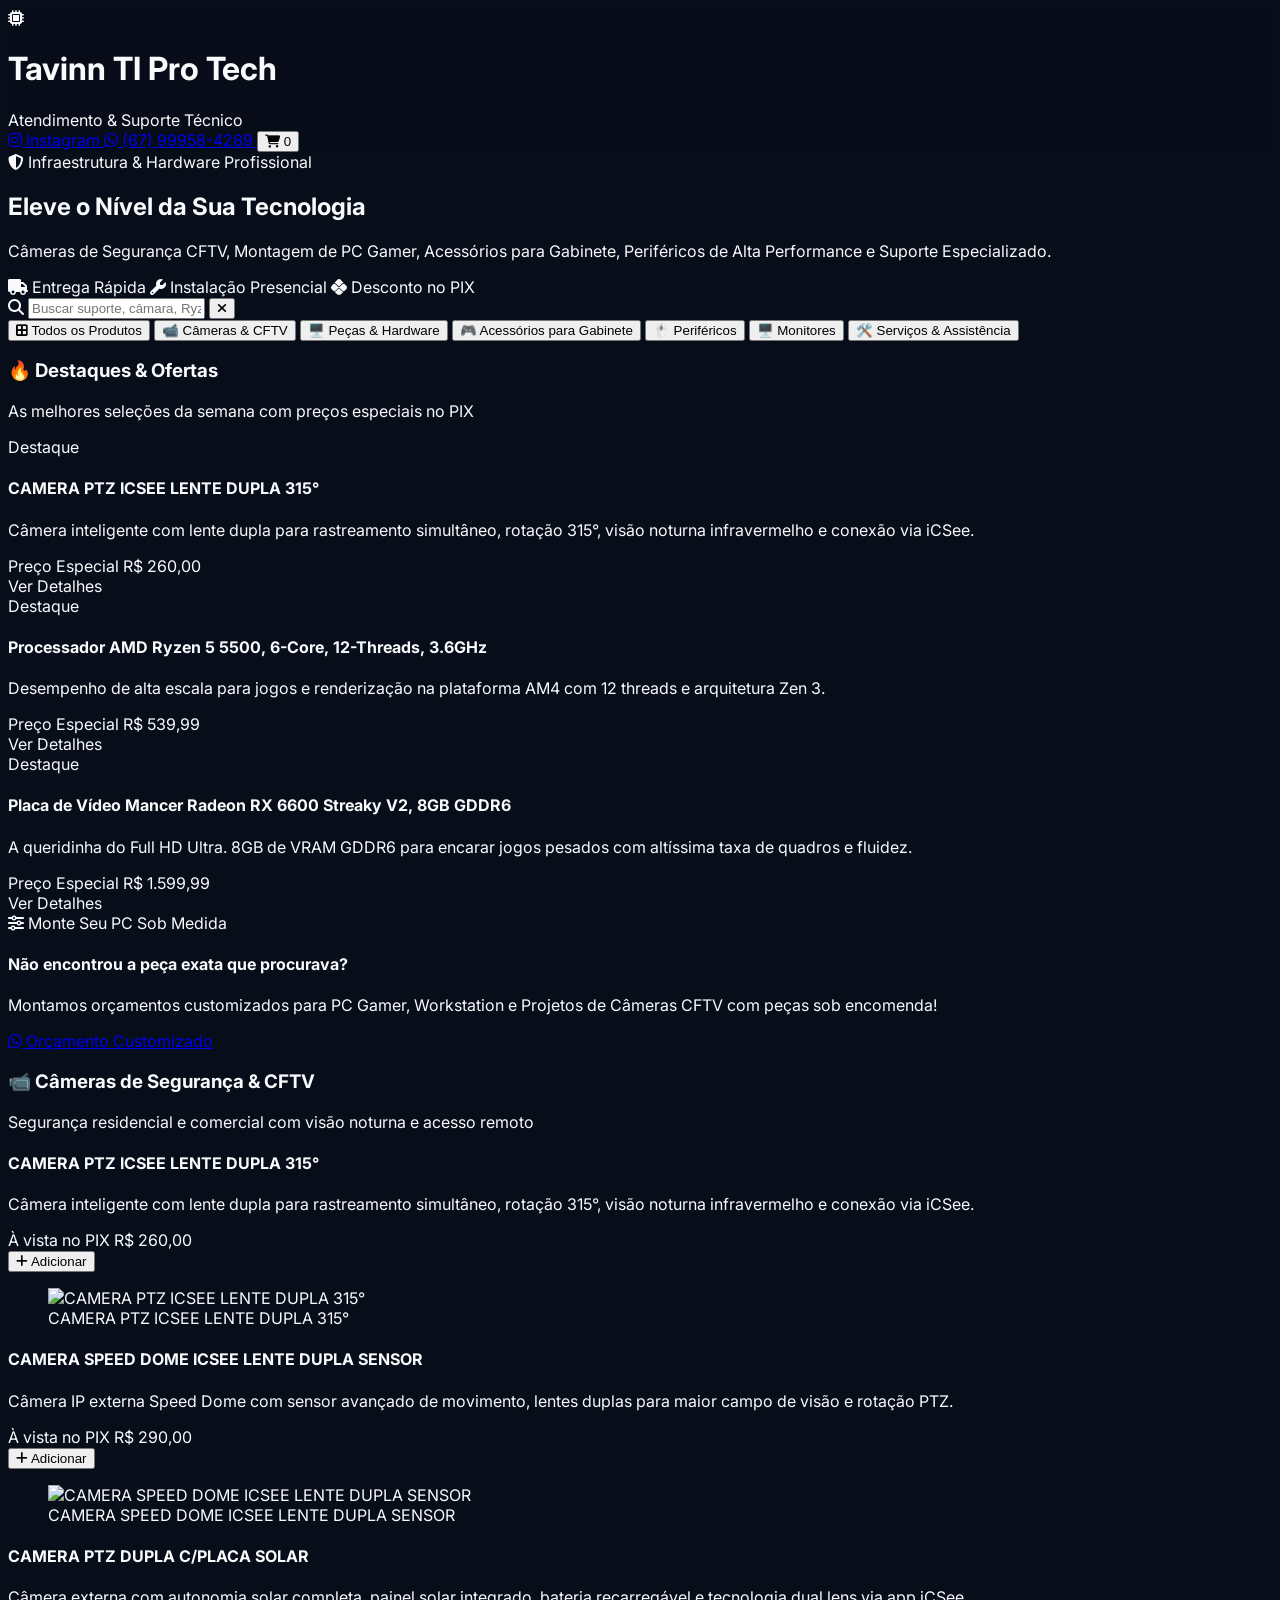
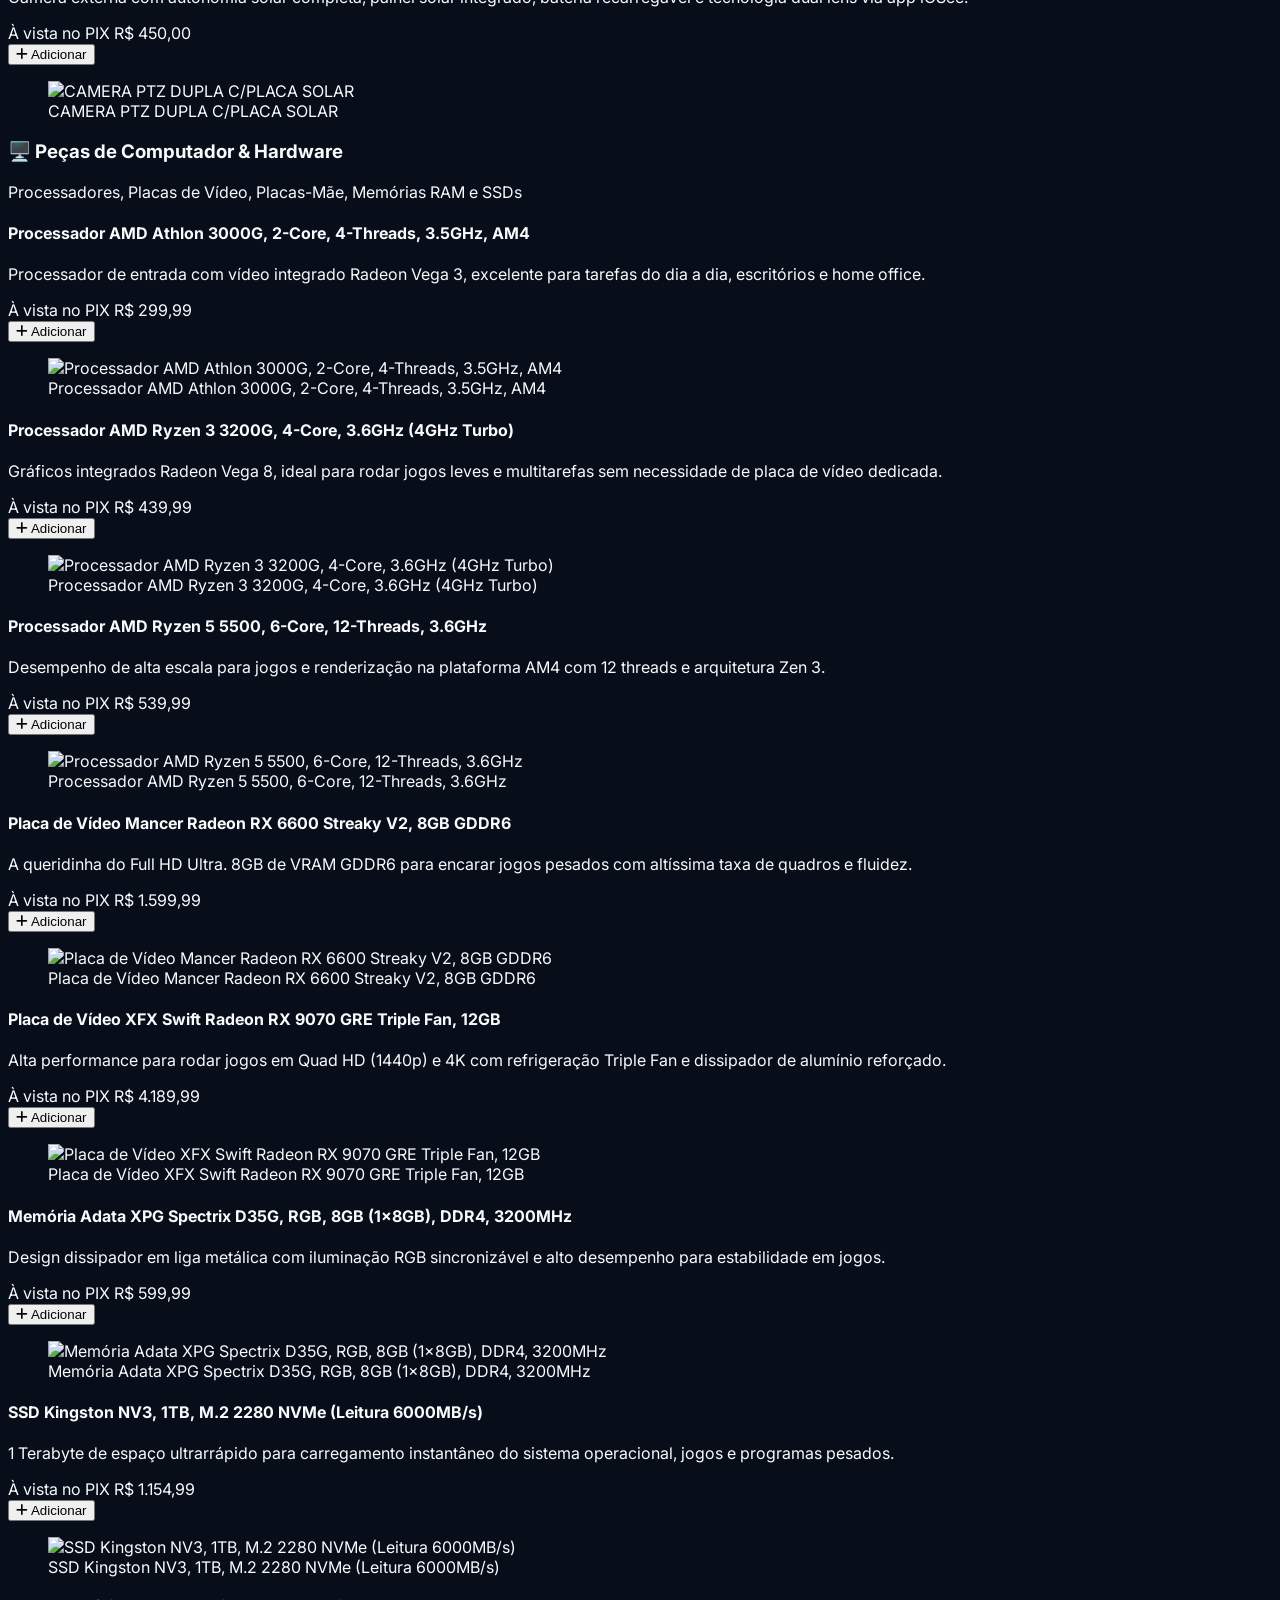
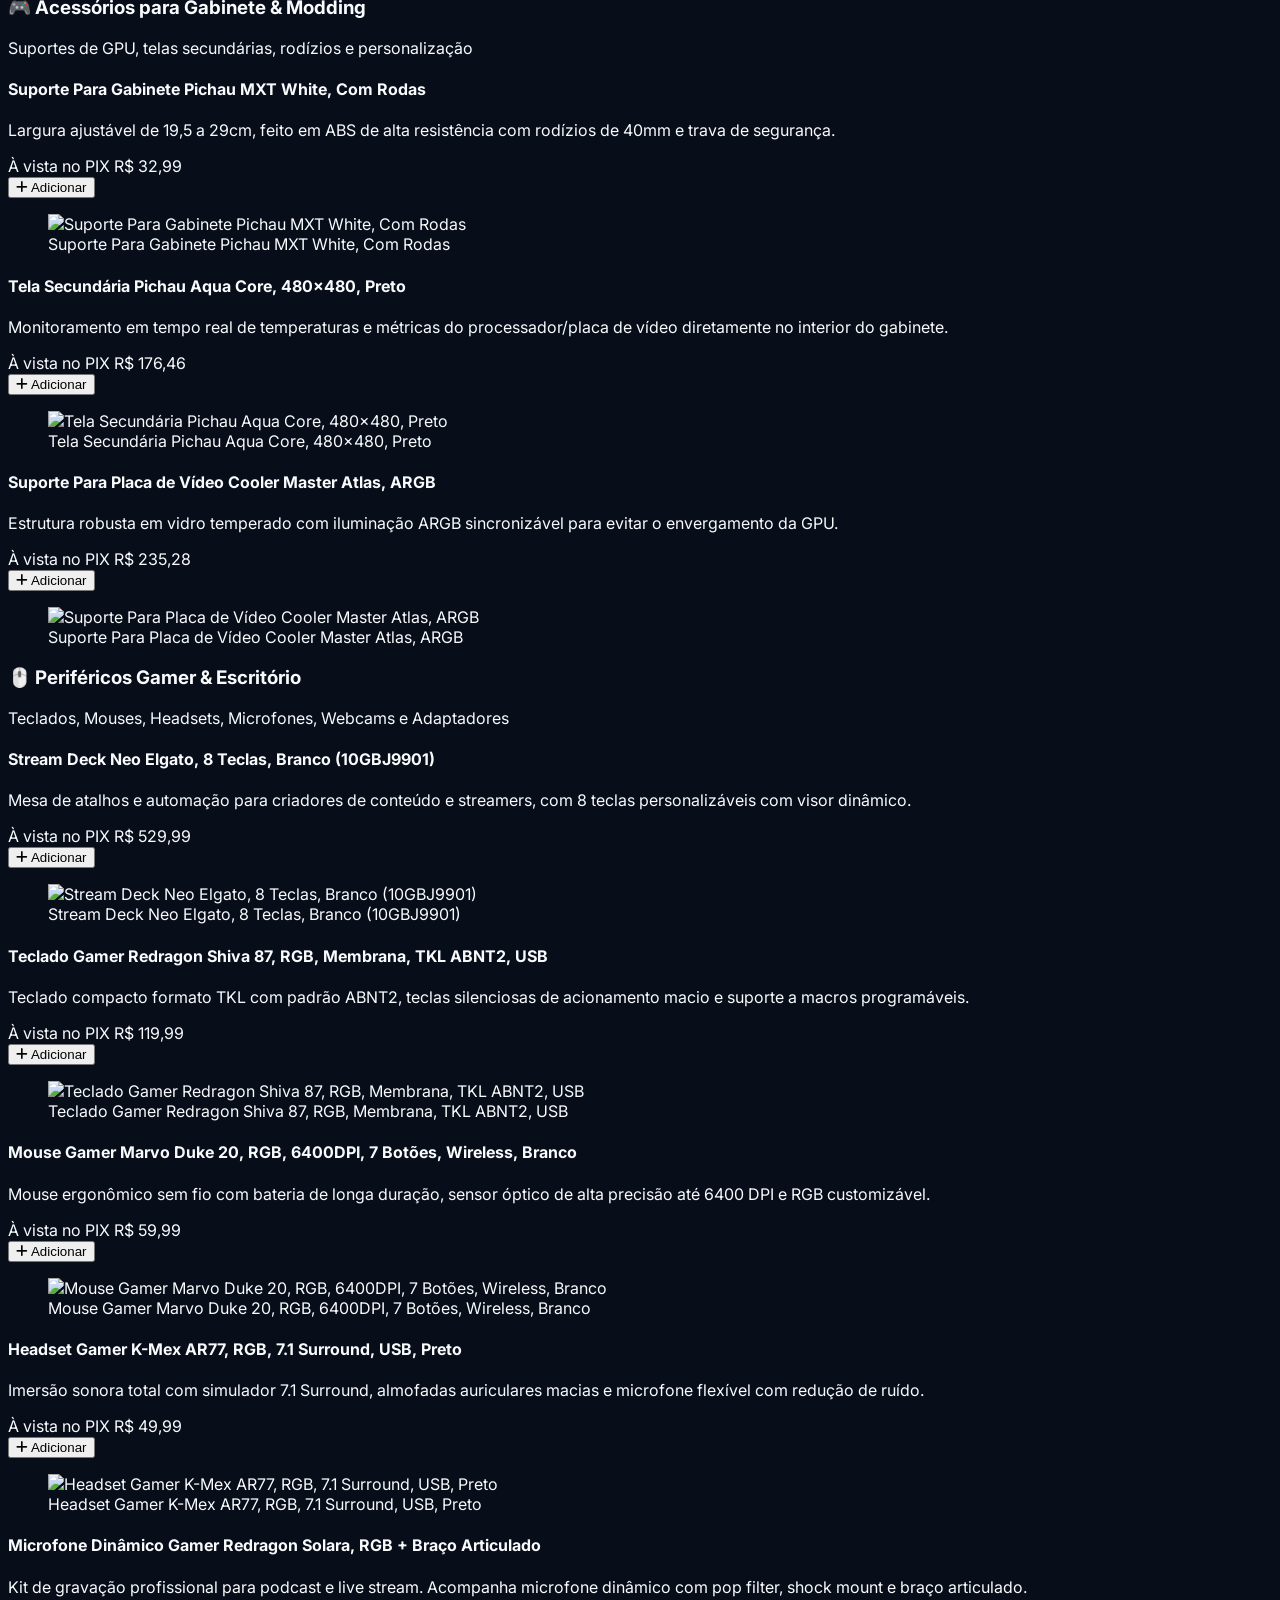
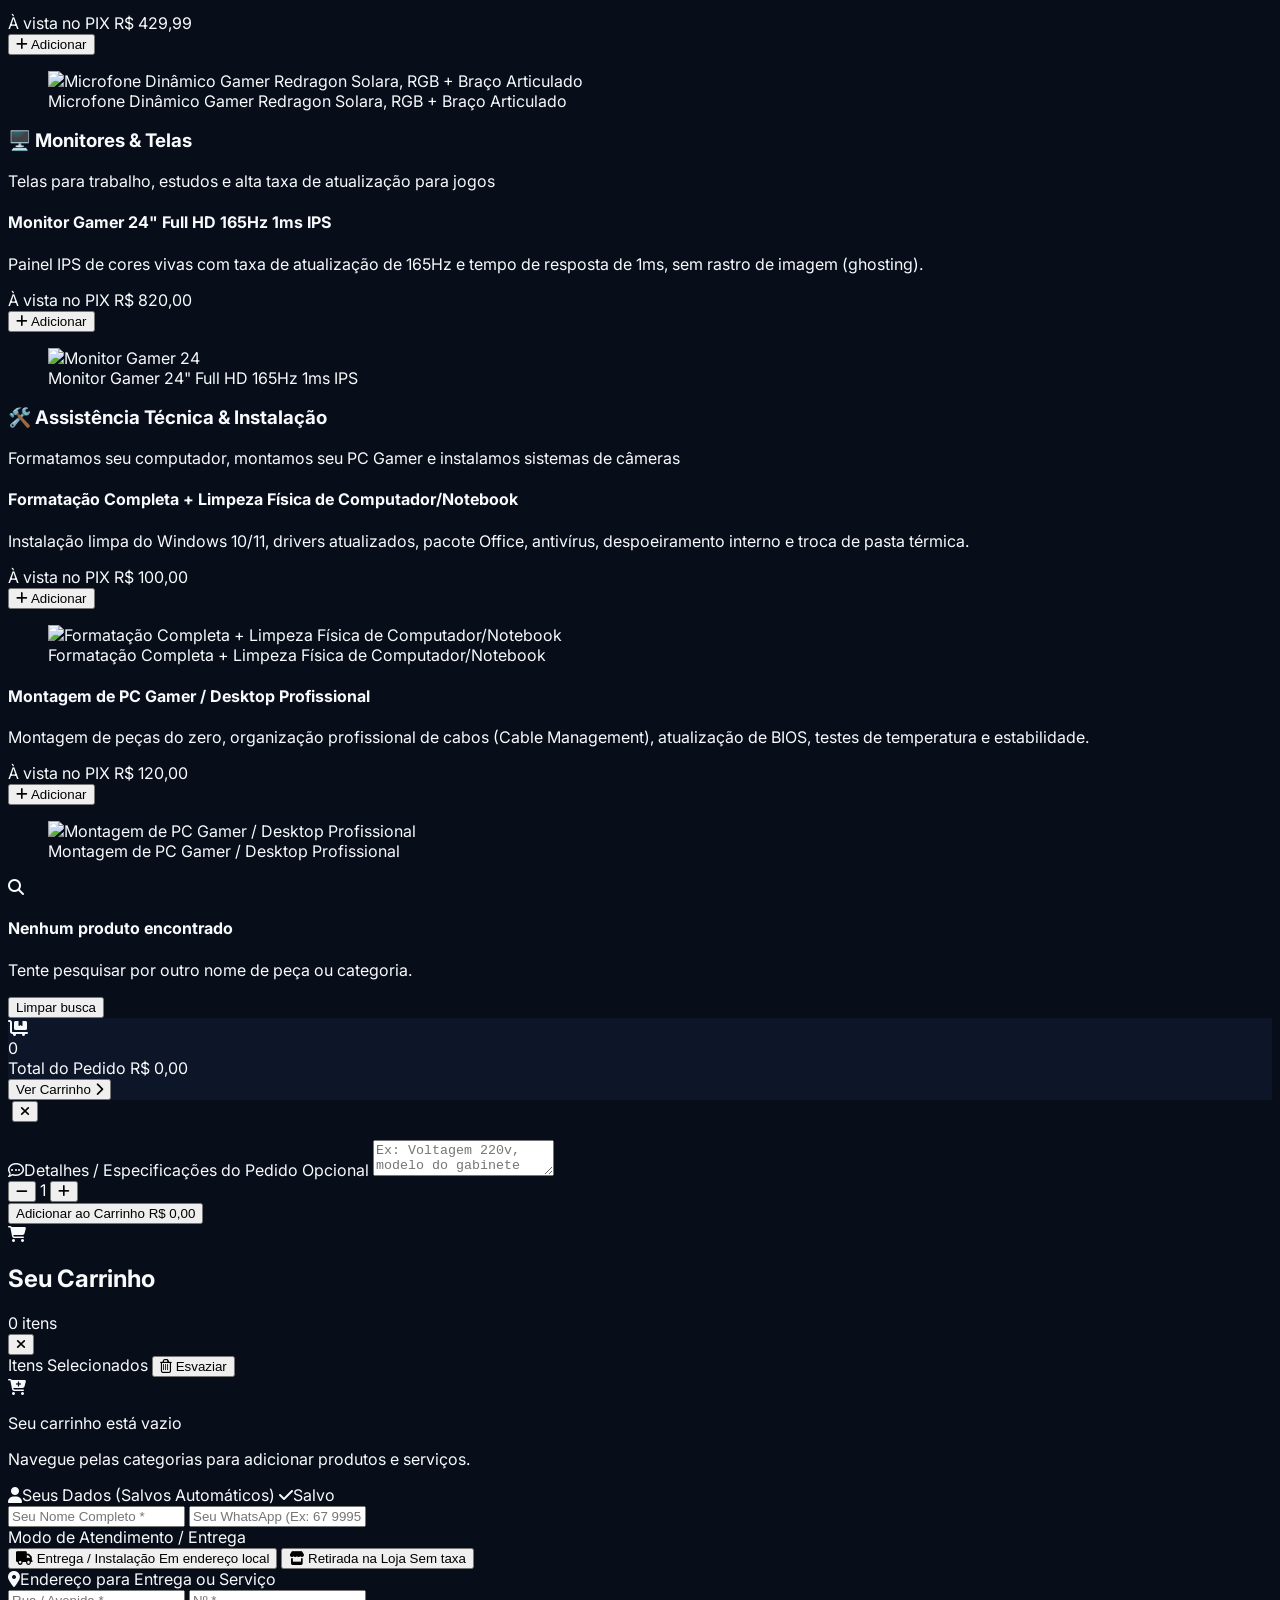
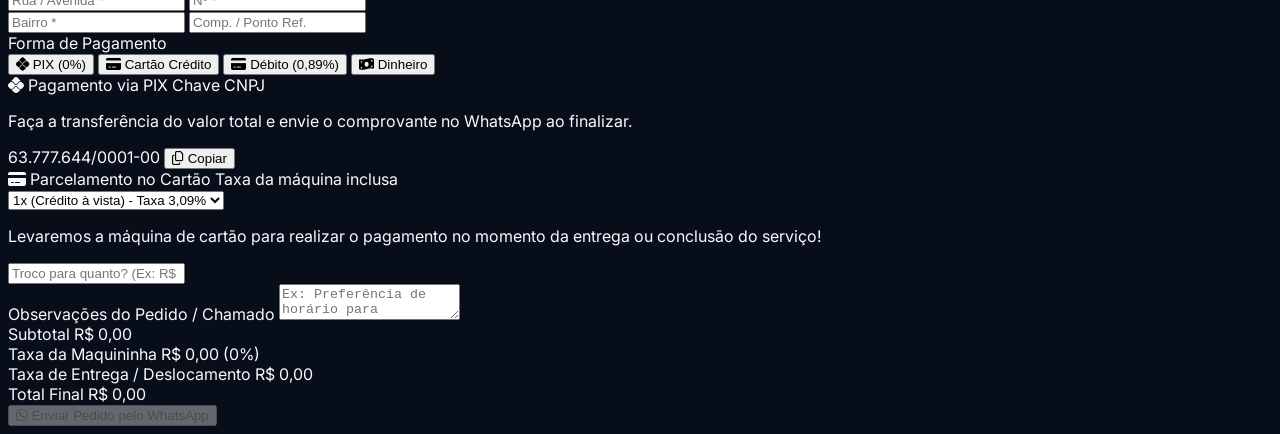
==== index.html @ 2eae3c86 "Corrigido erro pag 404" ====
<!DOCTYPE html>
<html lang="pt-BR" class="scroll-smooth">
<head>
    <meta charset="UTF-8">
    <meta name="viewport" content="width=device-width, initial-scale=1.0">
    <title>Tavinn TI - Soluções em TI, CFTV & Informática</title>
    
    <!-- Tailwind CSS CDN -->
    <script src="https://cdn.tailwindcss.com"></script>
    <!-- FontAwesome Icons -->
    <link rel="stylesheet" href="https://cdnjs.cloudflare.com/ajax/libs/font-awesome/6.4.0/css/all.min.css">
    <!-- Google Fonts -->
    <link rel="preconnect" href="https://fonts.googleapis.com">
    <link rel="preconnect" href="https://fonts.gstatic.com" crossorigin>
    <link href="https://fonts.googleapis.com/css2?family=Inter:wght@300;400;500;600;700;800&family=Outfit:wght@500;600;700;800&display=swap" rel="stylesheet">

    <script>
        tailwind.config = {
            darkMode: 'class',
            theme: {
                extend: {
                    colors: {
                        tech: {
                            bg: '#080d1a',
                            card: '#0f172a',
                            border: '#1e293b',
                            subtle: '#182238',
                            accent: '#3b82f6',
                            glow: '#2563eb'
                        }
                    },
                    fontFamily: {
                        sans: ['Inter', 'sans-serif'],
                        display: ['Outfit', 'sans-serif'],
                    }
                }
            }
        }
    </script>

    <style>
        body {
            background-color: #080d1a;
            color: #f8fafc;
            font-family: 'Inter', sans-serif;
            -webkit-tap-highlight-color: transparent;
        }

        .no-scrollbar::-webkit-scrollbar {
            display: none;
        }
        .no-scrollbar {
            -ms-overflow-style: none;
            scrollbar-width: none;
        }

        .glass-header {
            background: rgba(8, 13, 26, 0.88);
            backdrop-filter: blur(18px);
            -webkit-backdrop-filter: blur(18px);
        }

        .glass-panel {
            background: rgba(15, 23, 42, 0.92);
            backdrop-filter: blur(16px);
            -webkit-backdrop-filter: blur(16px);
        }
    </style>
</head>
<body class="bg-tech-bg text-slate-100 min-h-screen pb-28 selection:bg-blue-600 selection:text-white">

    <!-- BARRA SUPERIOR E NAVEGAÇÃO -->
    <header class="sticky top-0 z-30 glass-header border-b border-tech-border/80 transition-all duration-200">
        <div class="max-w-6xl mx-auto px-4 py-3.5 flex items-center justify-between gap-3">
            <div class="flex items-center gap-3">
                <div class="w-10 h-10 rounded-xl bg-gradient-to-tr from-blue-600 to-cyan-500 p-0.5 shadow-lg shadow-blue-900/30 flex-shrink-0">
                    <div class="w-full h-full bg-tech-bg rounded-[10px] flex items-center justify-center text-blue-400 font-bold text-lg">
                        <i class="fa-solid fa-microchip"></i>
                    </div>
                </div>
                <div>
                    <h1 class="font-display font-extrabold text-base md:text-lg leading-tight text-white tracking-wide flex items-center gap-2">
                        Tavinn TI <span class="hidden sm:inline-block text-[10px] font-semibold bg-blue-500/10 text-blue-400 border border-blue-500/30 px-2 py-0.5 rounded-full">Pro Tech</span>
                    </h1>
                    <span id="headerStatus" class="text-[11px] text-slate-400 flex items-center gap-1.5">
                        <span class="w-2 h-2 rounded-full bg-emerald-400 animate-pulse"></span> Atendimento & Suporte Técnico
                    </span>
                </div>
            </div>

            <div class="flex items-center gap-2">
                <!-- BOTÃO INSTAGRAM -->
                <a href="https://instagram.com/tavinn.ti" target="_blank" class="flex items-center gap-1.5 text-xs font-semibold bg-gradient-to-r from-purple-600 to-pink-600 hover:from-purple-500 hover:to-pink-500 text-white px-3 py-2.5 rounded-xl transition-all shadow-md">
                    <i class="fa-brands fa-instagram text-sm"></i>
                    <span class="hidden sm:inline">Instagram</span>
                </a>
                
                <!-- BOTÃO WHATSAPP -->
                <a href="https://wa.me/5567999584289" target="_blank" class="hidden sm:flex items-center gap-2 text-xs font-semibold bg-tech-subtle hover:bg-slate-800 text-slate-200 px-3.5 py-2.5 rounded-xl border border-tech-border transition-all">
                    <i class="fa-brands fa-whatsapp text-emerald-400 text-sm"></i>
                    <span>(67) 99958-4289</span>
                </a>
                <button onclick="toggleCartDrawer()" class="relative p-2.5 rounded-xl bg-tech-subtle hover:bg-slate-800 border border-tech-border text-slate-200 transition-colors" aria-label="Abrir carrinho">
                    <i class="fa-solid fa-cart-shopping text-base"></i>
                    <span id="headerCartBadge" class="hidden absolute -top-1.5 -right-1.5 bg-blue-600 text-white text-[10px] font-extrabold w-5 h-5 rounded-full flex items-center justify-center border-2 border-tech-bg">
                        0
                    </span>
                </button>
            </div>
        </div>
    </header>

    <!-- HERO / APRESENTAÇÃO TECH -->
    <section class="relative bg-gradient-to-b from-slate-900/90 via-tech-card/60 to-tech-bg border-b border-tech-border/60 py-10 px-4 overflow-hidden">
        <div class="absolute -top-24 -left-24 w-72 h-72 bg-blue-600/10 rounded-full blur-3xl pointer-events-none"></div>
        <div class="absolute -bottom-24 -right-24 w-72 h-72 bg-cyan-600/10 rounded-full blur-3xl pointer-events-none"></div>

        <div class="max-w-6xl mx-auto flex flex-col md:flex-row items-center justify-between gap-6 relative z-10">
            <div class="space-y-3 text-center md:text-left">
                <div class="inline-flex items-center gap-2 bg-blue-500/10 border border-blue-500/20 text-blue-400 text-xs px-3.5 py-1.5 rounded-full font-semibold backdrop-blur-md">
                    <i class="fa-solid fa-shield-halved text-cyan-400"></i> Infraestrutura & Hardware Profissional
                </div>
                <h2 class="text-2xl sm:text-4xl font-extrabold font-display text-white tracking-tight leading-snug">
                    Eleve o Nível da Sua <span class="text-transparent bg-clip-text bg-gradient-to-r from-blue-400 to-cyan-400">Tecnologia</span>
                </h2>
                <p class="text-xs sm:text-sm text-slate-300 max-w-xl leading-relaxed">
                    Câmeras de Segurança CFTV, Montagem de PC Gamer, Acessórios para Gabinete, Periféricos de Alta Performance e Suporte Especializado.
                </p>
                
                <div class="flex flex-wrap items-center justify-center md:justify-start gap-4 pt-2 text-xs text-slate-400">
                    <span class="flex items-center gap-1.5"><i class="fa-solid fa-truck text-blue-400"></i> Entrega Rápida</span>
                    <span class="flex items-center gap-1.5"><i class="fa-solid fa-wrench text-blue-400"></i> Instalação Presencial</span>
                    <span class="flex items-center gap-1.5"><i class="fa-brands fa-pix text-emerald-400"></i> Desconto no PIX</span>
                </div>
            </div>

            <!-- BARRA DE BUSCA RÁPIDA -->
            <div class="w-full md:w-80">
                <div class="relative">
                    <i class="fa-solid fa-magnifying-glass absolute left-3.5 top-1/2 -translate-y-1/2 text-slate-500 text-sm"></i>
                    <input type="text" id="searchInput" oninput="handleSearch()" placeholder="Buscar suporte, câmara, Ryzen, SSD, teclado..." class="w-full bg-tech-bg/90 border border-tech-border focus:border-blue-500 focus:ring-1 focus:ring-blue-500 rounded-xl pl-10 pr-10 py-3.5 text-xs text-slate-100 placeholder-slate-500 transition-all outline-none shadow-inner">
                    <button id="clearSearchBtn" onclick="clearSearch()" class="hidden absolute right-3 top-1/2 -translate-y-1/2 text-slate-500 hover:text-slate-300 text-xs p-1">
                        <i class="fa-solid fa-xmark"></i>
                    </button>
                </div>
            </div>
        </div>
    </section>

    <!-- NAVEGAÇÃO DE CATEGORIAS -->
    <nav class="sticky top-[65px] z-20 bg-tech-bg/90 backdrop-blur-md border-b border-tech-border/80 shadow-md">
        <div class="max-w-6xl mx-auto px-4">
            <div class="flex items-center gap-2 overflow-x-auto no-scrollbar py-3 scroll-smooth" id="categoryTabs">
                <button onclick="filterCategory('todos')" data-cat="todos" class="category-btn active bg-blue-600 text-white font-semibold text-xs sm:text-sm px-4 py-2 rounded-xl whitespace-nowrap transition-all shadow-md shadow-blue-900/40">
                    <i class="fa-solid fa-border-all mr-1.5"></i> Todos os Produtos
                </button>
                <button onclick="filterCategory('cameras')" data-cat="cameras" class="category-btn bg-tech-card hover:bg-slate-800 text-slate-300 border border-tech-border font-medium text-xs sm:text-sm px-4 py-2 rounded-xl whitespace-nowrap transition-all">
                    📹 Câmeras & CFTV
                </button>
                <button onclick="filterCategory('hardware')" data-cat="hardware" class="category-btn bg-tech-card hover:bg-slate-800 text-slate-300 border border-tech-border font-medium text-xs sm:text-sm px-4 py-2 rounded-xl whitespace-nowrap transition-all">
                    🖥️ Peças & Hardware
                </button>
                <button onclick="filterCategory('acessorios')" data-cat="acessorios" class="category-btn bg-tech-card hover:bg-slate-800 text-slate-300 border border-tech-border font-medium text-xs sm:text-sm px-4 py-2 rounded-xl whitespace-nowrap transition-all">
                    🎮 Acessórios para Gabinete
                </button>
                <button onclick="filterCategory('perifericos')" data-cat="perifericos" class="category-btn bg-tech-card hover:bg-slate-800 text-slate-300 border border-tech-border font-medium text-xs sm:text-sm px-4 py-2 rounded-xl whitespace-nowrap transition-all">
                    🖱️ Periféricos
                </button>
                <button onclick="filterCategory('monitores')" data-cat="monitores" class="category-btn bg-tech-card hover:bg-slate-800 text-slate-300 border border-tech-border font-medium text-xs sm:text-sm px-4 py-2 rounded-xl whitespace-nowrap transition-all">
                    🖥️ Monitores
                </button>
                <button onclick="filterCategory('servicos')" data-cat="servicos" class="category-btn bg-tech-card hover:bg-slate-800 text-slate-300 border border-tech-border font-medium text-xs sm:text-sm px-4 py-2 rounded-xl whitespace-nowrap transition-all">
                    🛠️ Serviços & Assistência
                </button>
            </div>
        </div>
    </nav>

    <!-- CONTEÚDO PRINCIPAL -->
    <main class="max-w-6xl mx-auto px-4 py-8 space-y-10">

        <!-- DESTAQUES E OFERTAS -->
        <section id="section-destaques" class="menu-section">
            <div class="flex items-center justify-between mb-4">
                <div>
                    <h3 class="font-display font-extrabold text-xl text-white flex items-center gap-2">
                        <span class="text-blue-500 text-2xl">🔥</span> Destaques & Ofertas
                    </h3>
                    <p class="text-xs text-slate-400 mt-0.5">As melhores seleções da semana com preços especiais no PIX</p>
                </div>
            </div>
            
            <div class="grid grid-cols-1 sm:grid-cols-2 lg:grid-cols-3 gap-4" id="highlightsContainer">
                <!-- Injetado via JS -->
            </div>
        </section>

        <!-- BANNER DE MONTAGEM PERSONALIZADA -->
        <section class="bg-gradient-to-r from-blue-900/40 via-tech-card to-cyan-950/30 border border-blue-500/30 rounded-2xl p-6 relative overflow-hidden flex flex-col md:flex-row items-center justify-between gap-6 shadow-xl">
            <div class="space-y-2 text-center md:text-left z-10">
                <span class="bg-cyan-500/10 border border-cyan-500/30 text-cyan-400 text-[11px] font-extrabold px-3 py-1 rounded-full uppercase tracking-wider">
                    <i class="fa-solid fa-sliders mr-1"></i> Monte Seu PC Sob Medida
                </span>
                <h4 class="text-xl sm:text-2xl font-bold font-display text-white">Não encontrou a peça exata que procurava?</h4>
                <p class="text-xs sm:text-sm text-slate-300 max-w-xl">
                    Montamos orçamentos customizados para PC Gamer, Workstation e Projetos de Câmeras CFTV com peças sob encomenda!
                </p>
            </div>
            <a href="https://wa.me/5567999584289?text=Ol%C3%A1!%20Gostaria%20de%20solicitar%20um%20or%C3%A7amento%20personalizado%20de%20PC%20ou%20C%C3%A2meras." target="_blank" class="z-10 whitespace-nowrap bg-gradient-to-r from-blue-600 to-cyan-600 hover:from-blue-500 hover:to-cyan-500 text-white font-bold text-xs sm:text-sm px-6 py-3.5 rounded-xl shadow-lg shadow-blue-950/60 transition-all flex items-center gap-2">
                <i class="fa-brands fa-whatsapp text-lg"></i>
                <span>Orçamento Customizado</span>
            </a>
        </section>

        <!-- CÂMERAS & CFTV -->
        <section id="section-cameras" class="menu-section pt-2">
            <div class="border-b border-tech-border pb-2.5 mb-4 flex items-center justify-between">
                <div>
                    <h3 class="font-display font-bold text-xl text-white flex items-center gap-2">
                        <span class="text-blue-500">📹</span> Câmeras de Segurança & CFTV
                    </h3>
                    <p class="text-xs text-slate-400 mt-0.5">Segurança residencial e comercial com visão noturna e acesso remoto</p>
                </div>
            </div>
            <div class="grid grid-cols-1 sm:grid-cols-2 lg:grid-cols-3 gap-4" id="camerasContainer"></div>
        </section>

        <!-- PEÇAS & HARDWARE -->
        <section id="section-hardware" class="menu-section pt-2">
            <div class="border-b border-tech-border pb-2.5 mb-4 flex items-center justify-between">
                <div>
                    <h3 class="font-display font-bold text-xl text-white flex items-center gap-2">
                        <span class="text-blue-500">🖥️</span> Peças de Computador & Hardware
                    </h3>
                    <p class="text-xs text-slate-400 mt-0.5">Processadores, Placas de Vídeo, Placas-Mãe, Memórias RAM e SSDs</p>
                </div>
            </div>
            <div class="grid grid-cols-1 sm:grid-cols-2 lg:grid-cols-3 gap-4" id="hardwareContainer"></div>
        </section>

        <!-- ACESSÓRIOS PARA GABINETE & MODDING -->
        <section id="section-acessorios" class="menu-section pt-2">
            <div class="border-b border-tech-border pb-2.5 mb-4 flex items-center justify-between">
                <div>
                    <h3 class="font-display font-bold text-xl text-white flex items-center gap-2">
                        <span class="text-blue-500">🎮</span> Acessórios para Gabinete & Modding
                    </h3>
                    <p class="text-xs text-slate-400 mt-0.5">Suportes de GPU, telas secundárias, rodízios e personalização</p>
                </div>
            </div>
            <div class="grid grid-cols-1 sm:grid-cols-2 lg:grid-cols-3 gap-4" id="acessoriosContainer"></div>
        </section>

        <!-- PERIFÉRICOS -->
        <section id="section-perifericos" class="menu-section pt-2">
            <div class="border-b border-tech-border pb-2.5 mb-4 flex items-center justify-between">
                <div>
                    <h3 class="font-display font-bold text-xl text-white flex items-center gap-2">
                        <span class="text-blue-500">🖱️</span> Periféricos Gamer & Escritório
                    </h3>
                    <p class="text-xs text-slate-400 mt-0.5">Teclados, Mouses, Headsets, Microfones, Webcams e Adaptadores</p>
                </div>
            </div>
            <div class="grid grid-cols-1 sm:grid-cols-2 lg:grid-cols-3 gap-4" id="perifericosContainer"></div>
        </section>

        <!-- MONITORES -->
        <section id="section-monitores" class="menu-section pt-2">
            <div class="border-b border-tech-border pb-2.5 mb-4 flex items-center justify-between">
                <div>
                    <h3 class="font-display font-bold text-xl text-white flex items-center gap-2">
                        <span class="text-blue-500">🖥️</span> Monitores & Telas
                    </h3>
                    <p class="text-xs text-slate-400 mt-0.5">Telas para trabalho, estudos e alta taxa de atualização para jogos</p>
                </div>
            </div>
            <div class="grid grid-cols-1 sm:grid-cols-2 lg:grid-cols-3 gap-4" id="monitoresContainer"></div>
        </section>

        <!-- SERVIÇOS & ASSISTÊNCIA TÉCNICA -->
        <section id="section-servicos" class="menu-section pt-2">
            <div class="border-b border-tech-border pb-2.5 mb-4 flex items-center justify-between">
                <div>
                    <h3 class="font-display font-bold text-xl text-white flex items-center gap-2">
                        <span class="text-blue-500">🛠️</span> Assistência Técnica & Instalação
                    </h3>
                    <p class="text-xs text-slate-400 mt-0.5">Formatamos seu computador, montamos seu PC Gamer e instalamos sistemas de câmeras</p>
                </div>
            </div>
            <div class="grid grid-cols-1 sm:grid-cols-2 lg:grid-cols-3 gap-4" id="servicosContainer"></div>
        </section>

        <!-- SEM RESULTADOS DE BUSCA -->
        <div id="noResultsState" class="hidden py-16 text-center">
            <div class="w-16 h-16 bg-tech-card text-slate-600 rounded-full flex items-center justify-center mx-auto mb-3 text-2xl border border-tech-border">
                <i class="fa-solid fa-magnifying-glass"></i>
            </div>
            <h4 class="text-slate-300 font-bold text-base">Nenhum produto encontrado</h4>
            <p class="text-slate-500 text-xs mt-1">Tente pesquisar por outro nome de peça ou categoria.</p>
            <button onclick="clearSearch()" class="mt-4 bg-blue-600 hover:bg-blue-700 text-white text-xs font-semibold px-4 py-2 rounded-xl transition-colors">
                Limpar busca
            </button>
        </div>

    </main>

    <!-- BARRA FLUTUANTE DE CARRINHO -->
    <div id="floatingCartBar" class="fixed bottom-0 inset-x-0 z-30 p-3 sm:p-4 glass-panel border-t border-tech-border/80 shadow-2xl transition-transform duration-300 transform translate-y-0">
        <div class="max-w-6xl mx-auto flex items-center justify-between gap-3">
            <div class="flex items-center gap-3">
                <div class="relative">
                    <div class="w-11 h-11 rounded-xl bg-gradient-to-tr from-blue-600 to-cyan-500 text-white flex items-center justify-center text-lg font-bold shadow-lg shadow-blue-950">
                        <i class="fa-solid fa-cart-flatbed"></i>
                    </div>
                    <span id="floatingCartCount" class="absolute -top-1.5 -right-1.5 bg-white text-blue-600 font-extrabold text-[11px] w-5 h-5 rounded-full flex items-center justify-center border-2 border-slate-900 shadow">
                        0
                    </span>
                </div>
                <div>
                    <span class="text-[11px] text-slate-400 block uppercase tracking-wider font-semibold">Total do Pedido</span>
                    <span id="floatingCartTotal" class="text-base sm:text-lg font-bold text-white font-display">R$ 0,00</span>
                </div>
            </div>

            <button onclick="toggleCartDrawer()" class="bg-gradient-to-r from-blue-600 to-cyan-600 hover:from-blue-500 hover:to-cyan-500 active:scale-95 text-white font-bold text-xs sm:text-sm px-6 py-3.5 rounded-xl flex items-center gap-2 shadow-lg shadow-blue-950/60 transition-all">
                <span>Ver Carrinho</span>
                <i class="fa-solid fa-chevron-right text-xs"></i>
            </button>
        </div>
    </div>

    <!-- MODAL DETALHADO DO PRODUTO -->
    <div id="itemModal" class="fixed inset-0 z-50 bg-black/80 backdrop-blur-sm flex items-end sm:items-center justify-center p-0 sm:p-4 opacity-0 pointer-events-none transition-opacity duration-200">
        <div class="bg-tech-card border border-tech-border w-full max-w-lg rounded-t-3xl sm:rounded-2xl overflow-hidden shadow-2xl max-h-[90vh] flex flex-col transform translate-y-8 transition-transform duration-200" id="itemModalContent">
            <div class="relative h-44 sm:h-48 bg-slate-950/60 p-4 flex items-center justify-center">
                <img id="modalItemImage" src="" alt="" class="max-h-full max-w-full object-contain filter drop-shadow-lg">
                <button onclick="closeItemModal()" class="absolute top-3 right-3 w-9 h-9 rounded-full bg-black/60 text-white hover:bg-black flex items-center justify-center backdrop-blur-md transition-colors">
                    <i class="fa-solid fa-xmark text-lg"></i>
                </button>
            </div>

            <div class="p-5 overflow-y-auto space-y-4 flex-1">
                <div>
                    <h3 id="modalItemTitle" class="text-xl font-bold font-display text-white"></h3>
                    <p id="modalItemPrice" class="text-blue-400 font-bold text-xl mt-1 font-display"></p>
                    <p id="modalItemDesc" class="text-xs text-slate-300 mt-2.5 leading-relaxed bg-tech-bg p-3.5 rounded-xl border border-tech-border/80"></p>
                </div>

                <div class="pt-2">
                    <label class="block text-xs font-semibold text-slate-300 mb-1.5 flex items-center justify-between">
                        <span><i class="fa-regular fa-comment-dots text-blue-400 mr-1.5"></i>Detalhes / Especificações do Pedido</span>
                        <span class="text-[10px] text-slate-500">Opcional</span>
                    </label>
                    <textarea id="modalItemObs" rows="2" placeholder="Ex: Voltagem 220v, modelo do gabinete para teste de compatibilidade..." class="w-full bg-tech-bg border border-tech-border rounded-xl p-3 text-xs text-slate-200 placeholder-slate-600 focus:border-blue-600 outline-none resize-none"></textarea>
                </div>
            </div>

            <div class="p-4 bg-tech-bg border-t border-tech-border flex items-center justify-between gap-3">
                <div class="flex items-center bg-tech-card border border-tech-border rounded-xl p-1">
                    <button onclick="changeModalQty(-1)" class="w-9 h-9 rounded-lg bg-tech-subtle hover:bg-slate-800 text-slate-200 flex items-center justify-center transition-colors">
                        <i class="fa-solid fa-minus text-xs"></i>
                    </button>
                    <span id="modalQtyDisplay" class="w-10 text-center font-bold text-sm text-white">1</span>
                    <button onclick="changeModalQty(1)" class="w-9 h-9 rounded-lg bg-tech-subtle hover:bg-slate-800 text-slate-200 flex items-center justify-center transition-colors">
                        <i class="fa-solid fa-plus text-xs"></i>
                    </button>
                </div>

                <button id="modalAddBtn" onclick="confirmAddItemModal()" class="flex-1 bg-gradient-to-r from-blue-600 to-cyan-600 hover:from-blue-500 hover:to-cyan-500 text-white font-bold text-sm py-3 px-4 rounded-xl flex items-center justify-between transition-colors shadow-lg shadow-blue-950/50">
                    <span>Adicionar ao Carrinho</span>
                    <span id="modalSubtotalDisplay" class="font-display">R$ 0,00</span>
                </button>
            </div>
        </div>
    </div>

    <!-- PAINEL DA SACOLA / CHECKOUT -->
    <div id="cartDrawer" class="fixed inset-0 z-50 bg-black/80 backdrop-blur-sm flex justify-end opacity-0 pointer-events-none transition-opacity duration-300">
        <div class="bg-tech-card border-l border-tech-border w-full max-w-md h-full flex flex-col transform translate-x-full transition-transform duration-300 ease-out" id="cartDrawerContent">
            
            <div class="p-4 bg-tech-bg border-b border-tech-border flex items-center justify-between">
                <div class="flex items-center gap-2">
                    <i class="fa-solid fa-cart-shopping text-blue-500 text-lg"></i>
                    <h2 class="font-display font-bold text-lg text-white">Seu Carrinho</h2>
                    <span id="cartDrawerBadge" class="bg-tech-subtle text-slate-300 text-xs px-2.5 py-0.5 rounded-full font-medium border border-tech-border">0 itens</span>
                </div>
                <button onclick="toggleCartDrawer()" class="w-8 h-8 rounded-xl bg-tech-subtle hover:bg-slate-800 text-slate-400 hover:text-white flex items-center justify-center transition-colors">
                    <i class="fa-solid fa-xmark"></i>
                </button>
            </div>

            <div class="flex-1 overflow-y-auto p-4 space-y-6">

                <!-- Lista de Itens -->
                <div>
                    <div class="flex items-center justify-between mb-2">
                        <span class="text-xs font-bold text-slate-400 uppercase tracking-wider">Itens Selecionados</span>
                        <button onclick="clearCart()" id="clearCartBtn" class="text-xs text-red-400 hover:text-red-300 flex items-center gap-1 transition-colors">
                            <i class="fa-regular fa-trash-can"></i> Esvaziar
                        </button>
                    </div>

                    <div id="cartItemsList" class="space-y-2.5"></div>

                    <div id="emptyCartState" class="py-12 text-center">
                        <div class="w-16 h-16 rounded-full bg-tech-bg border border-tech-border text-slate-600 flex items-center justify-center mx-auto mb-3 text-2xl">
                            <i class="fa-solid fa-cart-plus"></i>
                        </div>
                        <p class="text-slate-300 font-semibold text-sm">Seu carrinho está vazio</p>
                        <p class="text-slate-500 text-xs mt-1">Navegue pelas categorias para adicionar produtos e serviços.</p>
                    </div>
                </div>

                <!-- Formulário de Checkout -->
                <div id="checkoutOptionsSection" class="space-y-5 pt-2 border-t border-tech-border">
                    
                    <!-- Dados do Cliente -->
                    <div class="space-y-2.5 bg-tech-bg p-3.5 rounded-xl border border-tech-border">
                        <span class="text-xs font-bold text-slate-300 block flex items-center justify-between">
                            <span><i class="fa-solid fa-user text-blue-500 mr-1.5"></i>Seus Dados (Salvos Automáticos)</span>
                            <span id="savedBadge" class="hidden text-[10px] text-emerald-400 bg-emerald-500/10 border border-emerald-500/20 px-2 py-0.5 rounded-full"><i class="fa-solid fa-check mr-1"></i>Salvo</span>
                        </span>
                        
                        <div class="grid grid-cols-1 gap-2">
                            <input type="text" id="custName" onchange="saveCustomerData()" placeholder="Seu Nome Completo *" class="w-full bg-tech-card border border-tech-border rounded-lg p-2.5 text-xs text-slate-100 placeholder-slate-600 focus:border-blue-600 outline-none">
                            <input type="tel" id="custPhone" onchange="saveCustomerData()" placeholder="Seu WhatsApp (Ex: 67 99958-4289) *" class="w-full bg-tech-card border border-tech-border rounded-lg p-2.5 text-xs text-slate-100 placeholder-slate-600 focus:border-blue-600 outline-none">
                        </div>
                    </div>

                    <div>
                        <label class="block text-xs font-bold text-slate-300 mb-2 uppercase tracking-wider">Modo de Atendimento / Entrega</label>
                        <div class="grid grid-cols-2 gap-2">
                            <button onclick="setDeliveryType('delivery')" id="btnDelivery" class="delivery-option active bg-blue-600/20 border-2 border-blue-600 text-white p-3 rounded-xl flex flex-col items-center justify-center text-center transition-all">
                                <i class="fa-solid fa-truck text-lg text-blue-400 mb-1"></i>
                                <span class="text-xs font-bold">Entrega / Instalação</span>
                                <span class="text-[10px] text-slate-400">Em endereço local</span>
                            </button>
                            <button onclick="setDeliveryType('pickup')" id="btnPickup" class="delivery-option bg-tech-bg border border-tech-border text-slate-400 hover:text-slate-200 p-3 rounded-xl flex flex-col items-center justify-center text-center transition-all">
                                <i class="fa-solid fa-store text-lg mb-1"></i>
                                <span class="text-xs font-bold">Retirada na Loja</span>
                                <span class="text-[10px] text-slate-500">Sem taxa</span>
                            </button>
                        </div>
                    </div>

                    <!-- Formulário de Endereço -->
                    <div id="addressFormSection" class="space-y-2.5 bg-tech-bg p-3.5 rounded-xl border border-tech-border">
                        <span class="text-xs font-bold text-slate-300 block"><i class="fa-solid fa-location-dot text-blue-500 mr-1.5"></i>Endereço para Entrega ou Serviço</span>
                        
                        <div class="grid grid-cols-3 gap-2">
                            <input type="text" id="addrStreet" onchange="saveCustomerData()" placeholder="Rua / Avenida *" class="col-span-2 bg-tech-card border border-tech-border rounded-lg p-2.5 text-xs text-slate-100 placeholder-slate-600 focus:border-blue-600 outline-none">
                            <input type="text" id="addrNumber" onchange="saveCustomerData()" placeholder="Nº *" class="bg-tech-card border border-tech-border rounded-lg p-2.5 text-xs text-slate-100 placeholder-slate-600 focus:border-blue-600 outline-none">
                        </div>

                        <div class="grid grid-cols-2 gap-2">
                            <input type="text" id="addrNeighborhood" onchange="saveCustomerData()" placeholder="Bairro *" class="bg-tech-card border border-tech-border rounded-lg p-2.5 text-xs text-slate-100 placeholder-slate-600 focus:border-blue-600 outline-none">
                            <input type="text" id="addrComplement" onchange="saveCustomerData()" placeholder="Comp. / Ponto Ref." class="bg-tech-card border border-tech-border rounded-lg p-2.5 text-xs text-slate-100 placeholder-slate-600 focus:border-blue-600 outline-none">
                        </div>
                    </div>

                    <!-- Seletor de Pagamento -->
                    <div>
                        <label class="block text-xs font-bold text-slate-300 mb-2 uppercase tracking-wider">Forma de Pagamento</label>
                        <div class="grid grid-cols-2 gap-2">
                            <button onclick="setPaymentMethod('pix')" id="payPix" class="pay-option bg-tech-bg border-2 border-blue-600 text-white p-2.5 rounded-xl flex items-center gap-2 text-xs font-semibold">
                                <i class="fa-brands fa-pix text-emerald-400 text-base"></i>
                                <span>PIX (0%)</span>
                            </button>
                            <button onclick="setPaymentMethod('credit')" id="payCredit" class="pay-option bg-tech-bg border border-tech-border text-slate-400 p-2.5 rounded-xl flex items-center gap-2 text-xs font-semibold">
                                <i class="fa-solid fa-credit-card text-blue-400 text-base"></i>
                                <span>Cartão Crédito</span>
                            </button>
                            <button onclick="setPaymentMethod('debit')" id="payDebit" class="pay-option bg-tech-bg border border-tech-border text-slate-400 p-2.5 rounded-xl flex items-center gap-2 text-xs font-semibold">
                                <i class="fa-solid fa-credit-card text-amber-400 text-base"></i>
                                <span>Débito (0,89%)</span>
                            </button>
                            <button onclick="setPaymentMethod('cash')" id="payCash" class="pay-option bg-tech-bg border border-tech-border text-slate-400 p-2.5 rounded-xl flex items-center gap-2 text-xs font-semibold">
                                <i class="fa-solid fa-money-bill-wave text-emerald-500 text-base"></i>
                                <span>Dinheiro</span>
                            </button>
                        </div>

                        <!-- BOX PIX -->
                        <div id="pixPaymentBox" class="mt-3 bg-emerald-500/10 border border-emerald-500/30 rounded-xl p-3.5 space-y-2">
                            <div class="flex items-center justify-between">
                                <span class="text-xs font-bold text-emerald-400 flex items-center gap-1.5"><i class="fa-brands fa-pix"></i> Pagamento via PIX</span>
                                <span class="text-[10px] text-slate-400">Chave CNPJ</span>
                            </div>
                            <p class="text-[11px] text-slate-300">Faça a transferência do valor total e envie o comprovante no WhatsApp ao finalizar.</p>
                            <div class="flex items-center gap-2 bg-tech-card border border-tech-border p-2 rounded-lg">
                                <span id="pixKeyText" class="text-xs font-mono font-bold text-white flex-1 select-all">63.777.644/0001-00</span>
                                <button onclick="copyPixKey()" class="bg-emerald-600 hover:bg-emerald-500 text-white text-[11px] font-bold px-2.5 py-1 rounded-md transition-colors flex items-center gap-1">
                                    <i class="fa-regular fa-copy"></i> Copiar
                                </button>
                            </div>
                        </div>

                        <!-- BOX CARTÃO CRÉDITO COM OPÇÕES DE PARCELAMENTO -->
                        <div id="cardPaymentBox" class="hidden mt-3 bg-blue-500/10 border border-blue-500/30 rounded-xl p-3.5 space-y-2">
                            <div class="flex items-center justify-between text-xs font-bold text-blue-400">
                                <span class="flex items-center gap-1.5"><i class="fa-solid fa-credit-card"></i> Parcelamento no Cartão</span>
                                <span id="feeNoticeBadge" class="text-[10px] text-slate-400 font-normal">Taxa da máquina inclusa</span>
                            </div>
                            <select id="creditInstallmentSelect" onchange="onInstallmentChange()" class="w-full bg-tech-card border border-tech-border rounded-lg p-2.5 text-xs text-slate-100 focus:border-blue-600 outline-none">
                                <option value="1">1x (Crédito à vista) - Taxa 3,09%</option>
                                <option value="2">2x - Taxa 5,79%</option>
                                <option value="3">3x - Taxa 6,09%</option>
                                <option value="4">4x - Taxa 7,99%</option>
                                <option value="5">5x - Taxa 8,09%</option>
                                <option value="6">6x - Taxa 8,19%</option>
                                <option value="7">7x - Taxa 9,49%</option>
                                <option value="8">8x - Taxa 9,68%</option>
                                <option value="9">9x - Taxa 10,37%</option>
                                <option value="10">10x - Taxa 11,05%</option>
                                <option value="11">11x - Taxa 12,27%</option>
                                <option value="12">12x - Taxa 12,38%</option>
                            </select>
                            <p class="text-[11px] text-slate-300 leading-relaxed">
                                Levaremos a máquina de cartão para realizar o pagamento no momento da entrega ou conclusão do serviço!
                            </p>
                        </div>

                        <!-- TROCO PARA DINHEIRO -->
                        <div id="cashChangeSection" class="hidden mt-2">
                            <input type="text" id="cashChangeInput" placeholder="Troco para quanto? (Ex: R$ 100,00)" class="w-full bg-tech-bg border border-tech-border rounded-lg p-2.5 text-xs text-slate-100 placeholder-slate-600 focus:border-blue-600 outline-none">
                        </div>
                    </div>

                    <!-- Observações Gerais -->
                    <div>
                        <label class="block text-xs font-bold text-slate-300 mb-1.5 uppercase tracking-wider">Observações do Pedido / Chamado</label>
                        <textarea id="orderObs" rows="2" placeholder="Ex: Preferência de horário para atendimento, detalhes do defeito do PC..." class="w-full bg-tech-bg border border-tech-border rounded-xl p-3 text-xs text-slate-200 placeholder-slate-600 focus:border-blue-600 outline-none resize-none"></textarea>
                    </div>

                    <!-- Resumo Financeiro -->
                    <div class="bg-tech-bg p-3.5 rounded-xl border border-tech-border space-y-2 text-xs">
                        <div class="flex justify-between text-slate-400">
                            <span>Subtotal</span>
                            <span id="summarySubtotal" class="font-medium text-slate-200">R$ 0,00</span>
                        </div>
                        <div class="flex justify-between text-slate-400">
                            <span>Taxa da Maquininha</span>
                            <span id="summaryCardFee" class="font-medium text-amber-400">R$ 0,00</span>
                        </div>
                        <div class="flex justify-between text-slate-400">
                            <span>Taxa de Entrega / Deslocamento</span>
                            <span id="summaryDeliveryFee" class="font-medium text-slate-200">R$ 0,00</span>
                        </div>
                        <div class="border-t border-tech-border pt-2 flex justify-between font-bold text-sm text-white">
                            <span>Total Final</span>
                            <span id="summaryTotal" class="text-blue-400 font-display text-base">R$ 0,00</span>
                        </div>
                    </div>
                </div>

            </div>

            <div class="p-4 bg-tech-bg border-t border-tech-border">
                <button id="sendWhatsAppBtn" onclick="submitOrderToWhatsApp()" class="w-full bg-emerald-600 hover:bg-emerald-500 disabled:opacity-40 disabled:cursor-not-allowed text-white font-bold text-sm py-3.5 px-4 rounded-xl flex items-center justify-center gap-2 shadow-lg shadow-emerald-950/60 transition-all">
                    <i class="fa-brands fa-whatsapp text-lg"></i>
                    <span>Enviar Pedido pelo WhatsApp</span>
                </button>
            </div>

        </div>
    </div>

    <!-- NOTIFICAÇÕES TOAST -->
    <div id="toastContainer" class="fixed top-20 right-4 z-50 flex flex-col gap-2 pointer-events-none"></div>

    <script>
        // TABELA DE TAXAS DA MAQUININHA (EM PORCENTAGEM)
        const PAYMENT_FEES = {
            pix: 0.00,
            debit: 0.89,
            cash: 0.00,
            credit: {
                1: 3.09,
                2: 5.79,
                3: 6.09,
                4: 7.99,
                5: 8.09,
                6: 8.19,
                7: 9.49,
                8: 9.68,
                9: 10.37,
                10: 11.05,
                11: 12.27,
                12: 12.38
            }
        };

        // BANCO DE DADOS TAVINN TI
        const PRODUCTS_DB = [
            // CÂMERAS & CFTV
            {
                id: 'cam-01',
                category: 'cameras',
                name: 'CAMERA PTZ ICSEE LENTE DUPLA 315°',
                price: 260.00,
                isHighlight: true,
                description: 'Câmera inteligente com lente dupla para rastreamento simultâneo, rotação 315°, visão noturna infravermelho e conexão via iCSee.',
                image: 'https://encrypted-tbn2.gstatic.com/shopping?q=tbn:ANd9GcREwmjkVurC-kZ5UGqmmmVtMmV-TEXVZl57DPrZ8hrrXSMLc0jZyUU0w2w4oSytJqGBmAicR245BqD8aoszKbFSpl4G1ueWI782leLIiAkcXzz-fXhCLQQrIh0&usqp=CAc',
                fallbackImage: 'https://images.unsplash.com/photo-1557597774-9d273605dfa9?w=800&auto=format&fit=crop&q=80'
            },
            {
                id: 'cam-02',
                category: 'cameras',
                name: 'CAMERA SPEED DOME ICSEE LENTE DUPLA SENSOR',
                price: 290.00,
                isHighlight: false,
                description: 'Câmera IP externa Speed Dome com sensor avançado de movimento, lentes duplas para maior campo de visão e rotação PTZ.',
                image: 'https://images.tcdn.com.br/img/img_prod/577903/camera_externa_speed_dome_ip_wi_fi_com_2_lentes_1080p_340o_90o_pan_tilt_3_6mm_sky_2_jl_protec_949_1_48fa17fb1109495df8fdb0e3012b2138.jpg',
                fallbackImage: 'https://images.unsplash.com/photo-1589820296156-2454bb8a6ad1?w=800&auto=format&fit=crop&q=80'
            },
            {
                id: 'cam-03',
                category: 'cameras',
                name: 'CAMERA PTZ DUPLA C/PLACA SOLAR',
                price: 450.00,
                isHighlight: false,
                description: 'Câmera externa com autonomia solar completa, painel solar integrado, bateria recarregável e tecnologia dual lens via app iCSee.',
                image: 'https://images.tcdn.com.br/img/img_prod/1408869/cmera_solar_4g_lte_icsee_dual_lens_2mp_externa_com_1_20260611140436_cfd0f2cdd9e1.jpg',
                fallbackImage: 'https://images.unsplash.com/photo-1541888946425-d0fbb186a5b3?w=800&auto=format&fit=crop&q=80'
            },

            // HARDWARE & PROCESSADORES
            {
                id: 'proc-01',
                category: 'hardware',
                name: 'Processador AMD Athlon 3000G, 2-Core, 4-Threads, 3.5GHz, AM4',
                price: 299.99,
                isHighlight: false,
                description: 'Processador de entrada com vídeo integrado Radeon Vega 3, excelente para tarefas do dia a dia, escritórios e home office.',
                image: 'https://encrypted-tbn0.gstatic.com/images?q=tbn:ANd9GcQf8l48c-nRf73t1GvZLrrnIgRpYEwJqOXC1xUB3PhCDg&s=10',
                fallbackImage: 'https://images.unsplash.com/photo-1591799264318-7e6ef8ddb7ea?w=800&auto=format&fit=crop&q=80'
            },
            {
                id: 'proc-02',
                category: 'hardware',
                name: 'Processador AMD Ryzen 3 3200G, 4-Core, 3.6GHz (4GHz Turbo)',
                price: 439.99,
                isHighlight: false,
                description: 'Gráficos integrados Radeon Vega 8, ideal para rodar jogos leves e multitarefas sem necessidade de placa de vídeo dedicada.',
                image: 'https://encrypted-tbn0.gstatic.com/images?q=tbn:ANd9GcQ4pNGcntaANOeC4Nasgb4GxmM7UogJCPTG2Gd4k3Z96A&s=10',
                fallbackImage: 'https://images.unsplash.com/photo-1555680202-c86f0e12f086?w=800&auto=format&fit=crop&q=80'
            },
            {
                id: 'proc-04',
                category: 'hardware',
                name: 'Processador AMD Ryzen 5 5500, 6-Core, 12-Threads, 3.6GHz',
                price: 539.99,
                isHighlight: true,
                description: 'Desempenho de alta escala para jogos e renderização na plataforma AM4 com 12 threads e arquitetura Zen 3.',
                image: 'https://encrypted-tbn0.gstatic.com/images?q=tbn:ANd9GcSxv0OQFuWfyGBDRAgJFgX374mGLbn1R7WR31ub2IhLGA&s=10',
                fallbackImage: 'https://images.unsplash.com/photo-1591799264318-7e6ef8ddb7ea?w=800&auto=format&fit=crop&q=80'
            },
            {
                id: 'gpu-03',
                category: 'hardware',
                name: 'Placa de Vídeo Mancer Radeon RX 6600 Streaky V2, 8GB GDDR6',
                price: 1599.99,
                isHighlight: true,
                description: 'A queridinha do Full HD Ultra. 8GB de VRAM GDDR6 para encarar jogos pesados com altíssima taxa de quadros e fluidez.',
                image: 'https://hotsite.pichau.com.br/descricao/mancer/MCR-RX6600LE-STKV2/MCR-RX6600LE-STK8.png',
                fallbackImage: 'https://images.unsplash.com/photo-1587202372775-e229f172b9d7?w=800&auto=format&fit=crop&q=80'
            },
            {
                id: 'gpu-04',
                category: 'hardware',
                name: 'Placa de Vídeo XFX Swift Radeon RX 9070 GRE Triple Fan, 12GB',
                price: 4189.99,
                isHighlight: false,
                description: 'Alta performance para rodar jogos em Quad HD (1440p) e 4K com refrigeração Triple Fan e dissipador de alumínio reforçado.',
                image: 'https://media.pichau.com.br/media/catalog/product/cache/74c1057f7991b4edb2bc7bdaa94de933/r/x/rx-97gre29w71.jpg',
                fallbackImage: 'https://images.unsplash.com/photo-1591488320449-011701bb6704?w=800&auto=format&fit=crop&q=80'
            },
            {
                id: 'ram-03',
                category: 'hardware',
                name: 'Memória Adata XPG Spectrix D35G, RGB, 8GB (1x8GB), DDR4, 3200MHz',
                price: 599.99,
                isHighlight: false,
                description: 'Design dissipador em liga metálica com iluminação RGB sincronizável e alto desempenho para estabilidade em jogos.',
                image: 'https://media.pichau.com.br/media/catalog/product/cache/74c1057f7991b4edb2bc7bdaa94de933/a/x/ax4u32008g16a-swhd35g1.jpg',
                fallbackImage: 'https://images.unsplash.com/photo-1562976540-1502c2145186?w=800&auto=format&fit=crop&q=80'
            },
            {
                id: 'ssd-03',
                category: 'hardware',
                name: 'SSD Kingston NV3, 1TB, M.2 2280 NVMe (Leitura 6000MB/s)',
                price: 1154.99,
                isHighlight: false,
                description: '1 Terabyte de espaço ultrarrápido para carregamento instantâneo do sistema operacional, jogos e programas pesados.',
                image: 'https://images.kabum.com.br/produtos/fotos/sync_mirakl/645680/xlarge/SSD-Kingston-1TB-Nv3-M-2-Nvme-PCIe-4-Leitura-6000MB-s-Grava-o-4000MB-s-Snv3s-1000g_1748375089.jpg',
                fallbackImage: 'https://images.unsplash.com/photo-1597872200969-2b65d56bd16b?w=800&auto=format&fit=crop&q=80'
            },

            // ACESSÓRIOS PARA GABINETE & MODDING
            {
                id: 'acess-01',
                category: 'acessorios',
                name: 'Suporte Para Gabinete Pichau MXT White, Com Rodas',
                price: 32.99,
                isHighlight: false,
                description: 'Largura ajustável de 19,5 a 29cm, feito em ABS de alta resistência com rodízios de 40mm e trava de segurança.',
                image: 'https://media.pichau.com.br/media/catalog/product/cache/74c1057f7991b4edb2bc7bdaa94de933/p/c/pch-mxtwb-wb0116v545.jpg',
                fallbackImage: 'https://images.unsplash.com/photo-1587202372634-32705e3bf49c?w=600&auto=format&fit=crop&q=80'
            },
            {
                id: 'acess-02',
                category: 'acessorios',
                name: 'Tela Secundária Pichau Aqua Core, 480x480, Preto',
                price: 176.46,
                isHighlight: false,
                description: 'Monitoramento em tempo real de temperaturas e métricas do processador/placa de vídeo diretamente no interior do gabinete.',
                image: 'https://http2.mlstatic.com/D_NQ_NP_913655-MLA99469976368_112025-O.webp',
                fallbackImage: 'https://images.unsplash.com/photo-1587202372634-32705e3bf49c?w=600&auto=format&fit=crop&q=80'
            },
            {
                id: 'acess-03',
                category: 'acessorios',
                name: 'Suporte Para Placa de Vídeo Cooler Master Atlas, ARGB',
                price: 235.28,
                isHighlight: false,
                description: 'Estrutura robusta em vidro temperado com iluminação ARGB sincronizável para evitar o envergamento da GPU.',
                image: 'https://media.pichau.com.br/media/catalog/product/cache/74c1057f7991b4edb2bc7bdaa94de933/m/c/mca-u000r-agsbtg-002.jpg',
                fallbackImage: 'https://images.unsplash.com/photo-1587202372634-32705e3bf49c?w=600&auto=format&fit=crop&q=80'
            },

            // PERIFÉRICOS
            {
                id: 'tec-01',
                category: 'perifericos',
                name: 'Stream Deck Neo Elgato, 8 Teclas, Branco (10GBJ9901)',
                price: 529.99,
                isHighlight: false,
                description: 'Mesa de atalhos e automação para criadores de conteúdo e streamers, com 8 teclas personalizáveis com visor dinâmico.',
                image: 'https://images.unsplash.com/photo-1587829741301-dc798b83add3?w=800&auto=format&fit=crop&q=80',
                fallbackImage: 'https://images.unsplash.com/photo-1587829741301-dc798b83add3?w=800&auto=format&fit=crop&q=80'
            },
            {
                id: 'tec-03',
                category: 'perifericos',
                name: 'Teclado Gamer Redragon Shiva 87, RGB, Membrana, TKL ABNT2, USB',
                price: 119.99,
                isHighlight: false,
                description: 'Teclado compacto formato TKL com padrão ABNT2, teclas silenciosas de acionamento macio e suporte a macros programáveis.',
                image: 'https://images.unsplash.com/photo-1618384887929-16ec33fab9ef?w=800&auto=format&fit=crop&q=80',
                fallbackImage: 'https://images.unsplash.com/photo-1618384887929-16ec33fab9ef?w=800&auto=format&fit=crop&q=80'
            },
            {
                id: 'mou-01',
                category: 'perifericos',
                name: 'Mouse Gamer Marvo Duke 20, RGB, 6400DPI, 7 Botões, Wireless, Branco',
                price: 59.99,
                isHighlight: false,
                description: 'Mouse ergonômico sem fio com bateria de longa duração, sensor óptico de alta precisão até 6400 DPI e RGB customizável.',
                image: 'https://images.unsplash.com/photo-1615663245857-ac93bb7c39e7?w=800&auto=format&fit=crop&q=80',
                fallbackImage: 'https://images.unsplash.com/photo-1615663245857-ac93bb7c39e7?w=800&auto=format&fit=crop&q=80'
            },
            {
                id: 'head-01',
                category: 'perifericos',
                name: 'Headset Gamer K-Mex AR77, RGB, 7.1 Surround, USB, Preto',
                price: 49.99,
                isHighlight: false,
                description: 'Imersão sonora total com simulador 7.1 Surround, almofadas auriculares macias e microfone flexível com redução de ruído.',
                image: 'https://images.unsplash.com/photo-1505740420928-5e560c06d30e?w=800&auto=format&fit=crop&q=80',
                fallbackImage: 'https://images.unsplash.com/photo-1505740420928-5e560c06d30e?w=800&auto=format&fit=crop&q=80'
            },
            {
                id: 'mic-04',
                category: 'perifericos',
                name: 'Microfone Dinâmico Gamer Redragon Solara, RGB + Braço Articulado',
                price: 429.99,
                isHighlight: false,
                description: 'Kit de gravação profissional para podcast e live stream. Acompanha microfone dinâmico com pop filter, shock mount e braço articulado.',
                image: 'https://images.unsplash.com/photo-1590658268037-6bf12165a8df?w=800&auto=format&fit=crop&q=80',
                fallbackImage: 'https://images.unsplash.com/photo-1590658268037-6bf12165a8df?w=800&auto=format&fit=crop&q=80'
            },

            // MONITORES
            {
                id: 'mon-01',
                category: 'monitores',
                name: 'Monitor Gamer 24" Full HD 165Hz 1ms IPS',
                price: 820.00,
                isHighlight: false,
                description: 'Painel IPS de cores vivas com taxa de atualização de 165Hz e tempo de resposta de 1ms, sem rastro de imagem (ghosting).',
                image: 'https://images.unsplash.com/photo-1527443224154-c4a3942d3acf?w=800&auto=format&fit=crop&q=80',
                fallbackImage: 'https://images.unsplash.com/photo-1527443224154-c4a3942d3acf?w=800&auto=format&fit=crop&q=80'
            },

            // SERVIÇOS
            {
                id: 'serv-01',
                category: 'servicos',
                name: 'Formatação Completa + Limpeza Física de Computador/Notebook',
                price: 100.00,
                isHighlight: false,
                description: 'Instalação limpa do Windows 10/11, drivers atualizados, pacote Office, antivírus, despoeiramento interno e troca de pasta térmica.',
                image: 'https://images.unsplash.com/photo-1591799264318-7e6ef8ddb7ea?w=800&auto=format&fit=crop&q=80',
                fallbackImage: 'https://images.unsplash.com/photo-1591799264318-7e6ef8ddb7ea?w=800&auto=format&fit=crop&q=80'
            },
            {
                id: 'serv-02',
                category: 'servicos',
                name: 'Montagem de PC Gamer / Desktop Profissional',
                price: 120.00,
                isHighlight: false,
                description: 'Montagem de peças do zero, organização profissional de cabos (Cable Management), atualização de BIOS, testes de temperatura e estabilidade.',
                image: 'https://images.unsplash.com/photo-1587202372634-32705e3bf49c?w=800&auto=format&fit=crop&q=80',
                fallbackImage: 'https://images.unsplash.com/photo-1587202372634-32705e3bf49c?w=800&auto=format&fit=crop&q=80'
            }
        ];

        let state = {
            cart: [],
            deliveryType: 'delivery',
            paymentMethod: 'pix',
            creditInstallments: 1,
            deliveryFee: 0.00,
            activeCategory: 'todos',
            modalItem: null,
            modalQty: 1
        };

        window.addEventListener('DOMContentLoaded', () => {
            renderProducts();
            updateCartUI();
            loadCustomerData();
        });

        function saveCustomerData() {
            const customer = {
                name: document.getElementById('custName').value.trim(),
                phone: document.getElementById('custPhone').value.trim(),
                street: document.getElementById('addrStreet').value.trim(),
                number: document.getElementById('addrNumber').value.trim(),
                neighborhood: document.getElementById('addrNeighborhood').value.trim(),
                complement: document.getElementById('addrComplement').value.trim()
            };

            localStorage.setItem('tavinnti_customer', JSON.stringify(customer));
            
            const badge = document.getElementById('savedBadge');
            if (customer.name || customer.street) {
                badge.classList.remove('hidden');
            }
        }

        function loadCustomerData() {
            const saved = localStorage.getItem('tavinnti_customer');
            if (!saved) return;

            try {
                const customer = JSON.parse(saved);
                if (customer.name) document.getElementById('custName').value = customer.name;
                if (customer.phone) document.getElementById('custPhone').value = customer.phone;
                if (customer.street) document.getElementById('addrStreet').value = customer.street;
                if (customer.number) document.getElementById('addrNumber').value = customer.number;
                if (customer.neighborhood) document.getElementById('addrNeighborhood').value = customer.neighborhood;
                if (customer.complement) document.getElementById('addrComplement').value = customer.complement;

                if (customer.name || customer.street) {
                    document.getElementById('savedBadge').classList.remove('hidden');
                }
            } catch (e) {
                console.error('Erro ao carregar dados:', e);
            }
        }

        function copyPixKey() {
            const pixKey = document.getElementById('pixKeyText').innerText;
            navigator.clipboard.writeText(pixKey).then(() => {
                showToast('Chave PIX copiada com sucesso!');
            }).catch(() => {
                showToast('Erro ao copiar chave PIX.', 'error');
            });
        }

        function formatCurrency(val) {
            return val.toLocaleString('pt-BR', { style: 'currency', currency: 'BRL' });
        }

        function getCardFeeRate() {
            if (state.paymentMethod === 'debit') return PAYMENT_FEES.debit;
            if (state.paymentMethod === 'credit') {
                return PAYMENT_FEES.credit[state.creditInstallments] || 3.09;
            }
            return 0.00;
        }

        function onInstallmentChange() {
            const select = document.getElementById('creditInstallmentSelect');
            state.creditInstallments = parseInt(select.value, 10);
            updateCartUI();
        }

        function renderProducts() {
            const containers = {
                highlights: document.getElementById('highlightsContainer'),
                cameras: document.getElementById('camerasContainer'),
                hardware: document.getElementById('hardwareContainer'),
                acessorios: document.getElementById('acessoriosContainer'),
                perifericos: document.getElementById('perifericosContainer'),
                monitores: document.getElementById('monitoresContainer'),
                servicos: document.getElementById('servicosContainer')
            };

            Object.values(containers).forEach(c => { if(c) c.innerHTML = ''; });

            PRODUCTS_DB.forEach(product => {
                const cardHTML = createProductCardHTML(product);

                if (product.isHighlight && containers.highlights) {
                    containers.highlights.innerHTML += createHighlightCardHTML(product);
                }

                if (containers[product.category]) {
                    containers[product.category].innerHTML += cardHTML;
                }
            });
        }

        function createProductCardHTML(item) {
            const cartQty = getItemCartQuantity(item.id);
            return `
                <div class="product-card bg-tech-card border border-tech-border/80 hover:border-blue-500/50 rounded-2xl p-3.5 flex gap-3.5 transition-all duration-300 hover:-translate-y-1 hover:shadow-xl hover:shadow-blue-500/10 cursor-pointer group" onclick="openItemModal('${item.id}')">
                    <div class="flex-1 flex flex-col justify-between">
                        <div>
                            <h4 class="font-bold text-xs sm:text-sm text-slate-100 group-hover:text-blue-400 transition-colors leading-snug">${item.name}</h4>
                            <p class="text-[11px] text-slate-400 mt-1 line-clamp-2 leading-relaxed">${item.description}</p>
                        </div>
                        <div class="mt-2.5 flex items-center justify-between">
                            <div>
                                <span class="text-[9px] text-slate-500 block uppercase font-bold">À vista no PIX</span>
                                <span class="font-display font-extrabold text-sm sm:text-base text-white">${formatCurrency(item.price)}</span>
                            </div>
                            
                            <button onclick="event.stopPropagation(); openItemModal('${item.id}')" class="bg-blue-600 hover:bg-blue-500 text-white font-semibold text-[11px] px-2.5 py-1.5 rounded-xl flex items-center gap-1 transition-all shadow-md shadow-blue-950/40">
                                <i class="fa-solid fa-plus text-[9px]"></i>
                                <span>${cartQty > 0 ? `Adicionado (${cartQty})` : 'Adicionar'}</span>
                            </button>
                        </div>
                    </div>
                    
                    <figure class="flex flex-col items-center justify-center flex-shrink-0">
                        <div class="w-16 h-16 sm:w-20 sm:h-20 rounded-xl overflow-hidden bg-slate-950/50 border border-tech-border/80 p-1 flex items-center justify-center">
                            <img src="${item.image}" alt="${item.name}" class="max-h-full max-w-full object-contain group-hover:scale-105 transition-transform duration-300 filter drop-shadow" onerror="this.onerror=null; this.src='${item.fallbackImage}';">
                        </div>
                        <figcaption class="text-[9px] text-slate-400 mt-1 font-medium text-center line-clamp-1 max-w-[70px]">
                            ${item.name}
                        </figcaption>
                    </figure>
                </div>
            `;
        }

        function createHighlightCardHTML(item) {
            return `
                <div class="bg-gradient-to-br from-tech-card via-tech-card to-tech-subtle border border-blue-500/40 rounded-2xl p-4 flex flex-col justify-between hover:border-blue-400 transition-all duration-300 hover:-translate-y-1 hover:shadow-xl hover:shadow-blue-500/20 cursor-pointer relative overflow-hidden group" onclick="openItemModal('${item.id}')">
                    <div class="absolute top-0 right-0 bg-gradient-to-r from-blue-600 to-cyan-500 text-white text-[9px] font-extrabold px-3 py-0.5 rounded-bl-lg uppercase tracking-wider shadow-md">
                        Destaque
                    </div>
                    <div>
                        <h4 class="font-bold text-xs sm:text-sm text-white group-hover:text-blue-400 transition-colors leading-snug pr-14">${item.name}</h4>
                        <p class="text-[11px] text-slate-400 line-clamp-2 mt-1 leading-relaxed">${item.description}</p>
                    </div>
                    <div class="flex items-center justify-between mt-3 pt-2 border-t border-tech-border/60">
                        <div>
                            <span class="text-[9px] text-emerald-400 font-bold block uppercase">Preço Especial</span>
                            <span class="font-display font-extrabold text-sm sm:text-base text-blue-400">${formatCurrency(item.price)}</span>
                        </div>
                        <span class="text-[11px] font-semibold text-slate-200 bg-blue-600/20 border border-blue-500/30 px-2.5 py-1 rounded-lg hover:bg-blue-600 hover:text-white transition-all">
                            Ver Detalhes
                        </span>
                    </div>
                </div>
            `;
        }

        function filterCategory(cat) {
            state.activeCategory = cat;

            document.querySelectorAll('.category-btn').forEach(btn => {
                if (btn.getAttribute('data-cat') === cat) {
                    btn.className = "category-btn active bg-blue-600 text-white font-semibold text-xs sm:text-sm px-4 py-2 rounded-xl whitespace-nowrap transition-all shadow-md shadow-blue-900/40";
                } else {
                    btn.className = "category-btn bg-tech-card hover:bg-slate-800 text-slate-300 border border-tech-border font-medium text-xs sm:text-sm px-4 py-2 rounded-xl whitespace-nowrap transition-all";
                }
            });

            const sections = document.querySelectorAll('.menu-section');
            const noResults = document.getElementById('noResultsState');
            noResults.classList.add('hidden');

            if (cat === 'todos') {
                sections.forEach(s => s.classList.remove('hidden'));
            } else {
                sections.forEach(s => {
                    if (s.id === `section-${cat}`) {
                        s.classList.remove('hidden');
                    } else {
                        s.classList.add('hidden');
                    }
                });
            }
        }

        function handleSearch() {
            const query = document.getElementById('searchInput').value.toLowerCase().trim();
            const clearBtn = document.getElementById('clearSearchBtn');
            const noResults = document.getElementById('noResultsState');

            if (query.length > 0) {
                clearBtn.classList.remove('hidden');
            } else {
                clearBtn.classList.add('hidden');
            }

            let matchesCount = 0;

            document.querySelectorAll('.product-card').forEach(card => {
                const title = card.querySelector('h4').textContent.toLowerCase();
                const desc = card.querySelector('p').textContent.toLowerCase();

                if (title.includes(query) || desc.includes(query)) {
                    card.classList.remove('hidden');
                    matchesCount++;
                } else {
                    card.classList.add('hidden');
                }
            });

            document.querySelectorAll('.menu-section').forEach(sec => {
                const visibleCards = sec.querySelectorAll('.product-card:not(.hidden)');
                if (visibleCards.length === 0 && query.length > 0) {
                    sec.classList.add('hidden');
                } else {
                    sec.classList.remove('hidden');
                }
            });

            if (matchesCount === 0 && query.length > 0) {
                noResults.classList.remove('hidden');
            } else {
                noResults.classList.add('hidden');
            }
        }

        function clearSearch() {
            const searchInput = document.getElementById('searchInput');
            searchInput.value = '';
            handleSearch();
            filterCategory(state.activeCategory);
        }

        function openItemModal(productId) {
            const product = PRODUCTS_DB.find(p => p.id === productId);
            if (!product) return;

            state.modalItem = product;
            state.modalQty = 1;

            document.getElementById('modalItemTitle').textContent = product.name;
            document.getElementById('modalItemPrice').textContent = formatCurrency(product.price);
            document.getElementById('modalItemDesc').textContent = product.description;

            const imgEl = document.getElementById('modalItemImage');
            imgEl.src = product.image;
            imgEl.onerror = () => { imgEl.src = product.fallbackImage; };

            document.getElementById('modalItemObs').value = '';

            updateModalPriceDisplay();

            const modal = document.getElementById('itemModal');
            const content = document.getElementById('itemModalContent');
            modal.classList.remove('opacity-0', 'pointer-events-none');
            content.classList.remove('translate-y-8');
        }

        function closeItemModal() {
            const modal = document.getElementById('itemModal');
            const content = document.getElementById('itemModalContent');
            modal.classList.add('opacity-0', 'pointer-events-none');
            content.classList.add('translate-y-8');
        }

        function changeModalQty(delta) {
            state.modalQty = Math.max(1, state.modalQty + delta);
            updateModalPriceDisplay();
        }

        function updateModalPriceDisplay() {
            document.getElementById('modalQtyDisplay').textContent = state.modalQty;
            const subtotal = (state.modalItem ? state.modalItem.price : 0) * state.modalQty;
            document.getElementById('modalSubtotalDisplay').textContent = formatCurrency(subtotal);
        }

        function confirmAddItemModal() {
            if (!state.modalItem) return;

            const obs = document.getElementById('modalItemObs').value.trim();

            addToCart(state.modalItem.id, state.modalQty, obs);
            closeItemModal();
            showToast(`Adicionado: ${state.modalItem.name}`);
        }

        function addToCart(productId, qty = 1, obs = '') {
            const product = PRODUCTS_DB.find(p => p.id === productId);
            if (!product) return;

            const existingIndex = state.cart.findIndex(i => i.id === productId && i.obs === obs);

            if (existingIndex > -1) {
                state.cart[existingIndex].quantity += qty;
            } else {
                state.cart.push({
                    id: product.id,
                    name: product.name,
                    price: product.price,
                    quantity: qty,
                    obs: obs
                });
            }

            updateCartUI();
            renderProducts();
        }

        function changeCartQty(index, delta) {
            state.cart[index].quantity += delta;
            if (state.cart[index].quantity <= 0) {
                state.cart.splice(index, 1);
            }
            updateCartUI();
            renderProducts();
        }

        function removeFromCart(index) {
            state.cart.splice(index, 1);
            updateCartUI();
            renderProducts();
        }

        function clearCart() {
            state.cart = [];
            updateCartUI();
            renderProducts();
            showToast('Carrinho esvaziado');
        }

        function getItemCartQuantity(productId) {
            return state.cart
                .filter(item => item.id === productId)
                .reduce((sum, item) => sum + item.quantity, 0);
        }

        function updateCartUI() {
            const totalCount = state.cart.reduce((sum, item) => sum + item.quantity, 0);
            const subtotal = state.cart.reduce((sum, item) => sum + (item.price * item.quantity), 0);
            
            const feeRate = getCardFeeRate();
            const cardFeeAmount = subtotal * (feeRate / 100);
            
            const deliveryFee = state.deliveryType === 'delivery' ? state.deliveryFee : 0;
            const total = subtotal + cardFeeAmount + deliveryFee;

            document.getElementById('floatingCartCount').textContent = totalCount;
            document.getElementById('cartDrawerBadge').textContent = `${totalCount} itens`;

            const headerBadge = document.getElementById('headerCartBadge');
            if (totalCount > 0) {
                headerBadge.textContent = totalCount;
                headerBadge.classList.remove('hidden');
            } else {
                headerBadge.classList.add('hidden');
            }

            document.getElementById('floatingCartTotal').textContent = formatCurrency(totalCount > 0 ? total : 0);
            document.getElementById('summarySubtotal').textContent = formatCurrency(subtotal);
            document.getElementById('summaryCardFee').textContent = `${formatCurrency(cardFeeAmount)} (${feeRate}%)`;
            document.getElementById('summaryDeliveryFee').textContent = formatCurrency(deliveryFee);
            document.getElementById('summaryTotal').textContent = formatCurrency(total);

            const itemsList = document.getElementById('cartItemsList');
            const emptyState = document.getElementById('emptyCartState');
            const checkoutSection = document.getElementById('checkoutOptionsSection');
            const clearCartBtn = document.getElementById('clearCartBtn');

            if (state.cart.length === 0) {
                itemsList.innerHTML = '';
                emptyState.classList.remove('hidden');
                checkoutSection.classList.add('opacity-40', 'pointer-events-none');
                clearCartBtn.classList.add('hidden');
            } else {
                emptyState.classList.add('hidden');
                checkoutSection.classList.remove('opacity-40', 'pointer-events-none');
                clearCartBtn.classList.remove('hidden');

                itemsList.innerHTML = state.cart.map((item, idx) => `
                    <div class="bg-tech-bg p-3 rounded-xl border border-tech-border flex items-center justify-between gap-3">
                        <div class="flex-1">
                            <h5 class="text-xs font-bold text-white leading-snug">${item.name}</h5>
                            <span class="text-xs font-display font-semibold text-blue-400 block mt-0.5">${formatCurrency(item.price * item.quantity)}</span>${item.obs ? `<p class="text-[10px] text-slate-400 mt-1 italic"><i class="fa-regular fa-comment mr-1"></i>${item.obs}</p>` : ''}
                        </div>

                        <div class="flex items-center gap-1.5 bg-tech-card border border-tech-border p-1 rounded-lg">
                            <button onclick="changeCartQty(${idx}, -1)" class="w-6 h-6 rounded bg-tech-subtle text-slate-200 hover:bg-slate-700 flex items-center justify-center text-xs">
                                <i class="fa-solid fa-minus text-[10px]"></i>
                            </button>
                            <span class="w-5 text-center font-bold text-xs text-white">${item.quantity}</span>
                            <button onclick="changeCartQty(${idx}, 1)" class="w-6 h-6 rounded bg-tech-subtle text-slate-200 hover:bg-slate-700 flex items-center justify-center text-xs">
                                <i class="fa-solid fa-plus text-[10px]"></i>
                            </button>
                        </div>

                        <button onclick="removeFromCart(${idx})" class="text-slate-500 hover:text-red-400 text-xs p-1">
                            <i class="fa-solid fa-trash-can"></i>
                        </button>
                    </div>
                `).join('');
            }

            const sendBtn = document.getElementById('sendWhatsAppBtn');
            sendBtn.disabled = state.cart.length === 0;
        }

        function setDeliveryType(type) {
            state.deliveryType = type;
            const btnDelivery = document.getElementById('btnDelivery');
            const btnPickup = document.getElementById('btnPickup');
            const addrForm = document.getElementById('addressFormSection');

            if (type === 'delivery') {
                btnDelivery.className = "delivery-option active bg-blue-600/20 border-2 border-blue-600 text-white p-3 rounded-xl flex flex-col items-center justify-center text-center transition-all";
                btnPickup.className = "delivery-option bg-tech-bg border border-tech-border text-slate-400 hover:text-slate-200 p-3 rounded-xl flex flex-col items-center justify-center text-center transition-all";
                addrForm.classList.remove('hidden');
            } else {
                btnPickup.className = "delivery-option active bg-blue-600/20 border-2 border-blue-600 text-white p-3 rounded-xl flex flex-col items-center justify-center text-center transition-all";
                btnDelivery.className = "delivery-option bg-tech-bg border border-tech-border text-slate-400 hover:text-slate-200 p-3 rounded-xl flex flex-col items-center justify-center text-center transition-all";
                addrForm.classList.add('hidden');
            }

            updateCartUI();
        }

        function setPaymentMethod(method) {
            state.paymentMethod = method;
            const options = ['pix', 'credit', 'debit', 'cash'];

            options.forEach(m => {
                const el = document.getElementById(`pay${m.charAt(0).toUpperCase() + m.slice(1)}`);
                if (m === method) {
                    el.className = "pay-option bg-tech-bg border-2 border-blue-600 text-white p-2.5 rounded-xl flex items-center gap-2 text-xs font-semibold";
                } else {
                    el.className = "pay-option bg-tech-bg border border-tech-border text-slate-400 p-2.5 rounded-xl flex items-center gap-2 text-xs font-semibold";
                }
            });

            const cashChangeSection = document.getElementById('cashChangeSection');
            const pixBox = document.getElementById('pixPaymentBox');
            const cardBox = document.getElementById('cardPaymentBox');

            if (method === 'cash') {
                cashChangeSection.classList.remove('hidden');
            } else {
                cashChangeSection.classList.add('hidden');
            }

            if (method === 'pix') {
                pixBox.classList.remove('hidden');
            } else {
                pixBox.classList.add('hidden');
            }

            if (method === 'credit') {
                cardBox.classList.remove('hidden');
            } else {
                cardBox.classList.add('hidden');
            }

            updateCartUI();
        }

        function toggleCartDrawer() {
            const drawer = document.getElementById('cartDrawer');
            const content = document.getElementById('cartDrawerContent');

            if (drawer.classList.contains('opacity-0')) {
                drawer.classList.remove('opacity-0', 'pointer-events-none');
                content.classList.remove('translate-x-full');
            } else {
                drawer.classList.add('opacity-0', 'pointer-events-none');
                content.classList.add('translate-x-full');
            }
        }

        function submitOrderToWhatsApp() {
            const subtotal = state.cart.reduce((sum, item) => sum + (item.price * item.quantity), 0);

            if (state.cart.length === 0) {
                showToast('Seu carrinho está vazio!', 'error');
                return;
            }

            const custName = document.getElementById('custName').value.trim();
            const custPhone = document.getElementById('custPhone').value.trim();

            if (!custName || !custPhone) {
                showToast('Por favor, preencha seu Nome e Telefone/WhatsApp.', 'error');
                return;
            }

            let addressLines = [];
            if (state.deliveryType === 'delivery') {
                const street = document.getElementById('addrStreet').value.trim();
                const number = document.getElementById('addrNumber').value.trim();
                const neighborhood = document.getElementById('addrNeighborhood').value.trim();
                const complement = document.getElementById('addrComplement').value.trim();

                if (!street || !number || !neighborhood) {
                    showToast('Preencha o endereço completo para entrega ou serviço.', 'error');
                    return;
                }

                addressLines.push(`📍 *Endereço para Entrega / Instalação:*`);
                addressLines.push(`${street}, Nº ${number} - Bairro: ${neighborhood}${complement ? ` (${complement})` : ''}`);
            } else {
                addressLines.push(`🏢 *Opção de Retirada:* Retirar na Loja Tavinn TI`);
            }

            saveCustomerData();

            const feeRate = getCardFeeRate();
            const cardFeeAmount = subtotal * (feeRate / 100);

            let paymentLabel = '';
            if (state.paymentMethod === 'pix') paymentLabel = 'PIX à Vista (CNPJ: 63.777.644/0001-00)';
            if (state.paymentMethod === 'debit') paymentLabel = `Cartão Débito (+0,89% taxa = ${formatCurrency(cardFeeAmount)})`;
            if (state.paymentMethod === 'credit') {
                const inst = state.creditInstallments;
                paymentLabel = `Cartão Crédito em ${inst}x (+${feeRate}\% taxa =${formatCurrency(cardFeeAmount)})`;
            }
            if (state.paymentMethod === 'cash') {
                const change = document.getElementById('cashChangeInput').value.trim();
                paymentLabel = `Dinheiro${change ? ` (Troco para: ${change})` : ' (Sem troco)'}`;
            }

            const orderObs = document.getElementById('orderObs').value.trim();
            const deliveryFee = state.deliveryType === 'delivery' ? state.deliveryFee : 0;
            const total = subtotal + cardFeeAmount + deliveryFee;

            // Construção array de linhas para formatação perfeita sem quebras inesperadas de URI
            let lines = [];
            lines.push(`💻 *NOVO PEDIDO / SOLICITAÇÃO - TAVINN TI*`);
            lines.push(`-----------------------------------`);
            lines.push(``);
            lines.push(`👤 *CLIENTE:* ${custName}`);
            lines.push(`📱 *TELEFONE:* ${custPhone}`);
            lines.push(``);
            lines.push(`📋 *ITENS / SERVIÇOS SOLICITADOS:*`);

            state.cart.forEach((item, i) => {
                lines.push(`${i + 1}. *${item.quantity}x* ${item.name} -${formatCurrency(item.price * item.quantity)}`);
                if (item.obs) lines.push(`   └ _Obs: ${item.obs}_`);
            });

            lines.push(``);
            lines.push(`-----------------------------------`);
            lines.push(`💵 *RESUMO DE VALORES:*`);
            lines.push(`Subtotal: ${formatCurrency(subtotal)}`);
            if (cardFeeAmount > 0) {
                lines.push(`Taxa Cartão (${feeRate}\%):${formatCurrency(cardFeeAmount)}`);
            }
            lines.push(`*Total Final: ${formatCurrency(total)}*`);
            lines.push(``);
            lines.push(`-----------------------------------`);
            addressLines.forEach(l => lines.push(l));
            lines.push(`💳 *Forma de Pagamento:* ${paymentLabel}`);

            if (orderObs) {
                lines.push(`📝 *Observações:* ${orderObs}`);
            }

            lines.push(``);
            lines.push(`-----------------------------------`);
            lines.push(`Aguardando atendimento do suporte. Obrigado! 🚀`);

            const fullText = lines.join('\n');
            const whatsappNum = '5567999584289';
            
            // Endpoint oficial da API do WhatsApp com o parâmetro 'text' codificado corretamente
            const whatsappUrl = `https://api.whatsapp.com/send?phone=${whatsappNum}&text=${encodeURIComponent(fullText)}`;

            window.open(whatsappUrl, '_blank');
        }

        function showToast(message, type = 'success') {
            const container = document.getElementById('toastContainer');
            const toast = document.createElement('div');

            const bgColor = type === 'error' ? 'bg-red-600' : 'bg-tech-card border border-tech-border';

            toast.className = `${bgColor} text-white text-xs font-semibold px-4 py-3 rounded-xl shadow-2xl flex items-center gap-2 transform translate-x-10 opacity-0 transition-all duration-200 pointer-events-auto`;
            toast.innerHTML = `<i class="fa-solid ${type === 'error' ? 'fa-circle-exclamation' : 'fa-circle-check text-emerald-400'}"></i> <span>${message}</span>`;

            container.appendChild(toast);

            setTimeout(() => {
                toast.classList.remove('translate-x-10', 'opacity-0');
            }, 10);

            setTimeout(() => {
                toast.classList.add('translate-x-10', 'opacity-0');
                setTimeout(() => toast.remove(), 200);
            }, 3000);
        }
    </script>
</body>
</html>
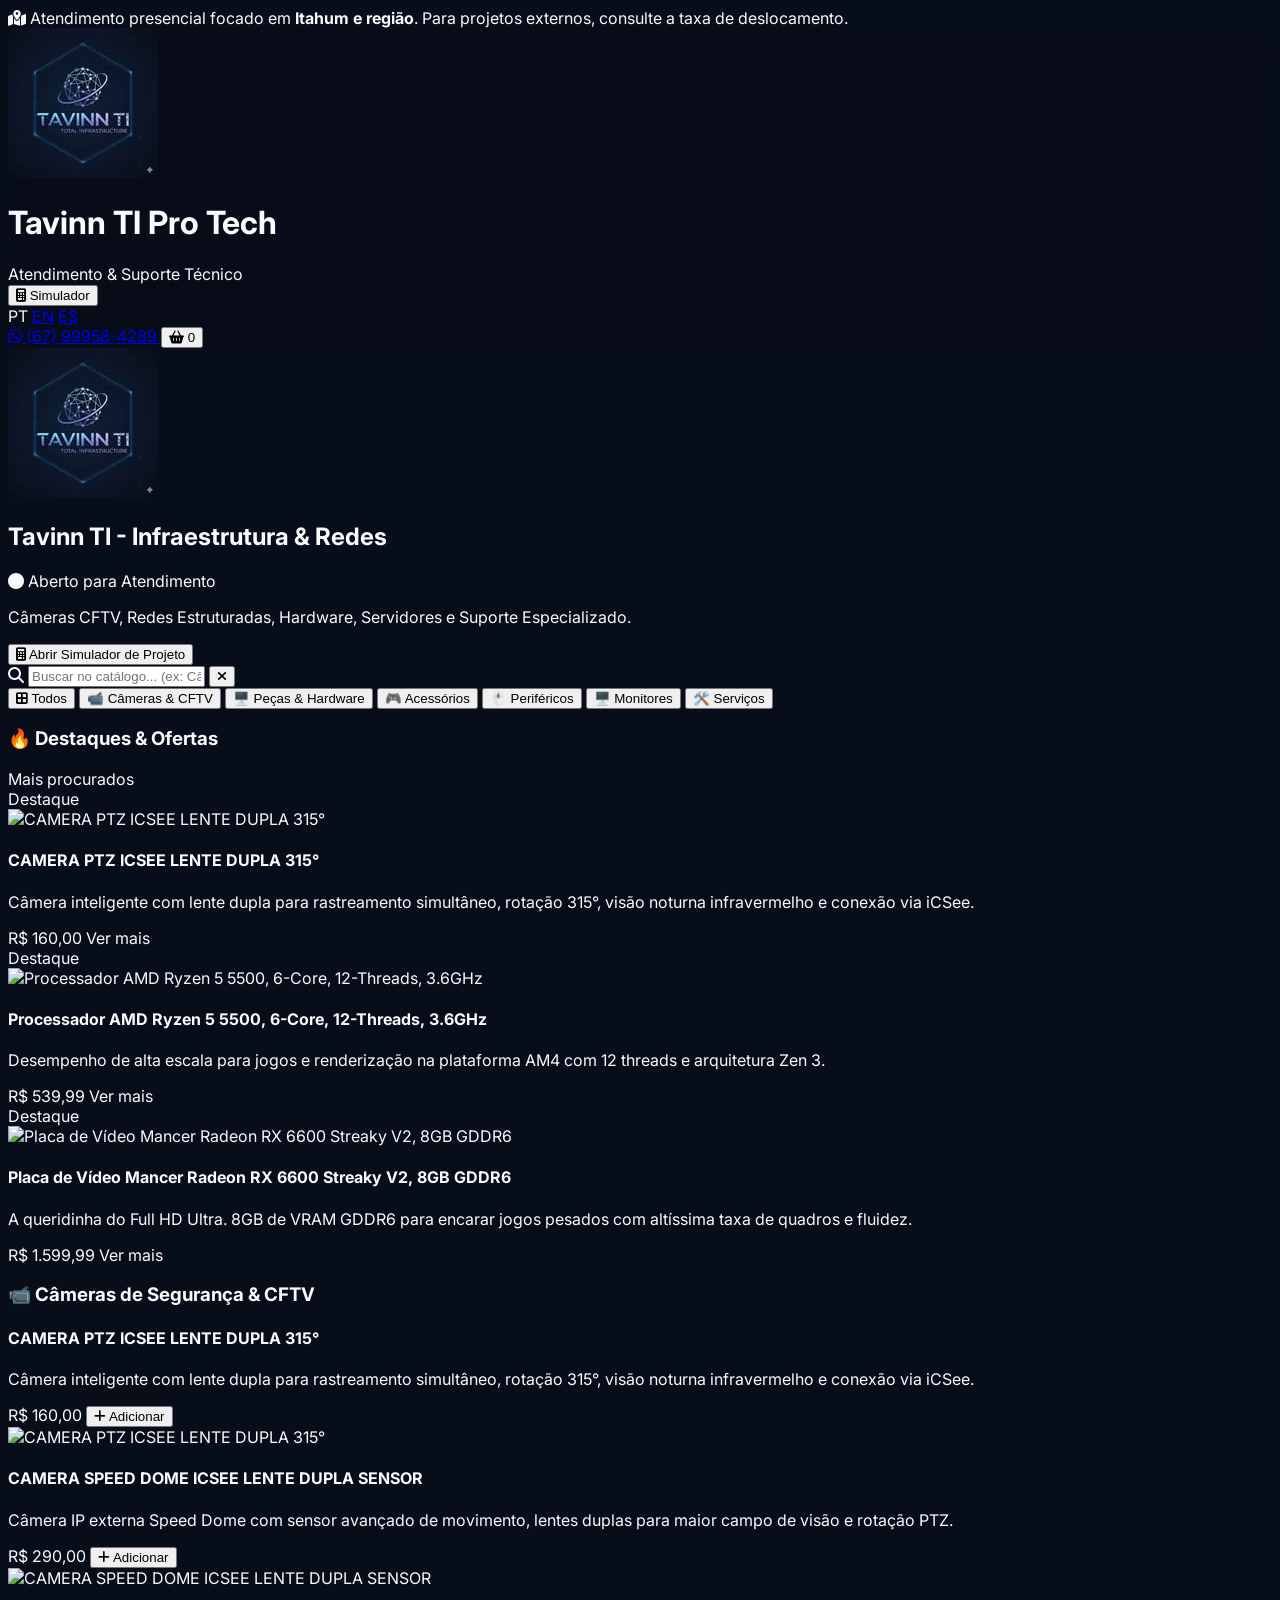
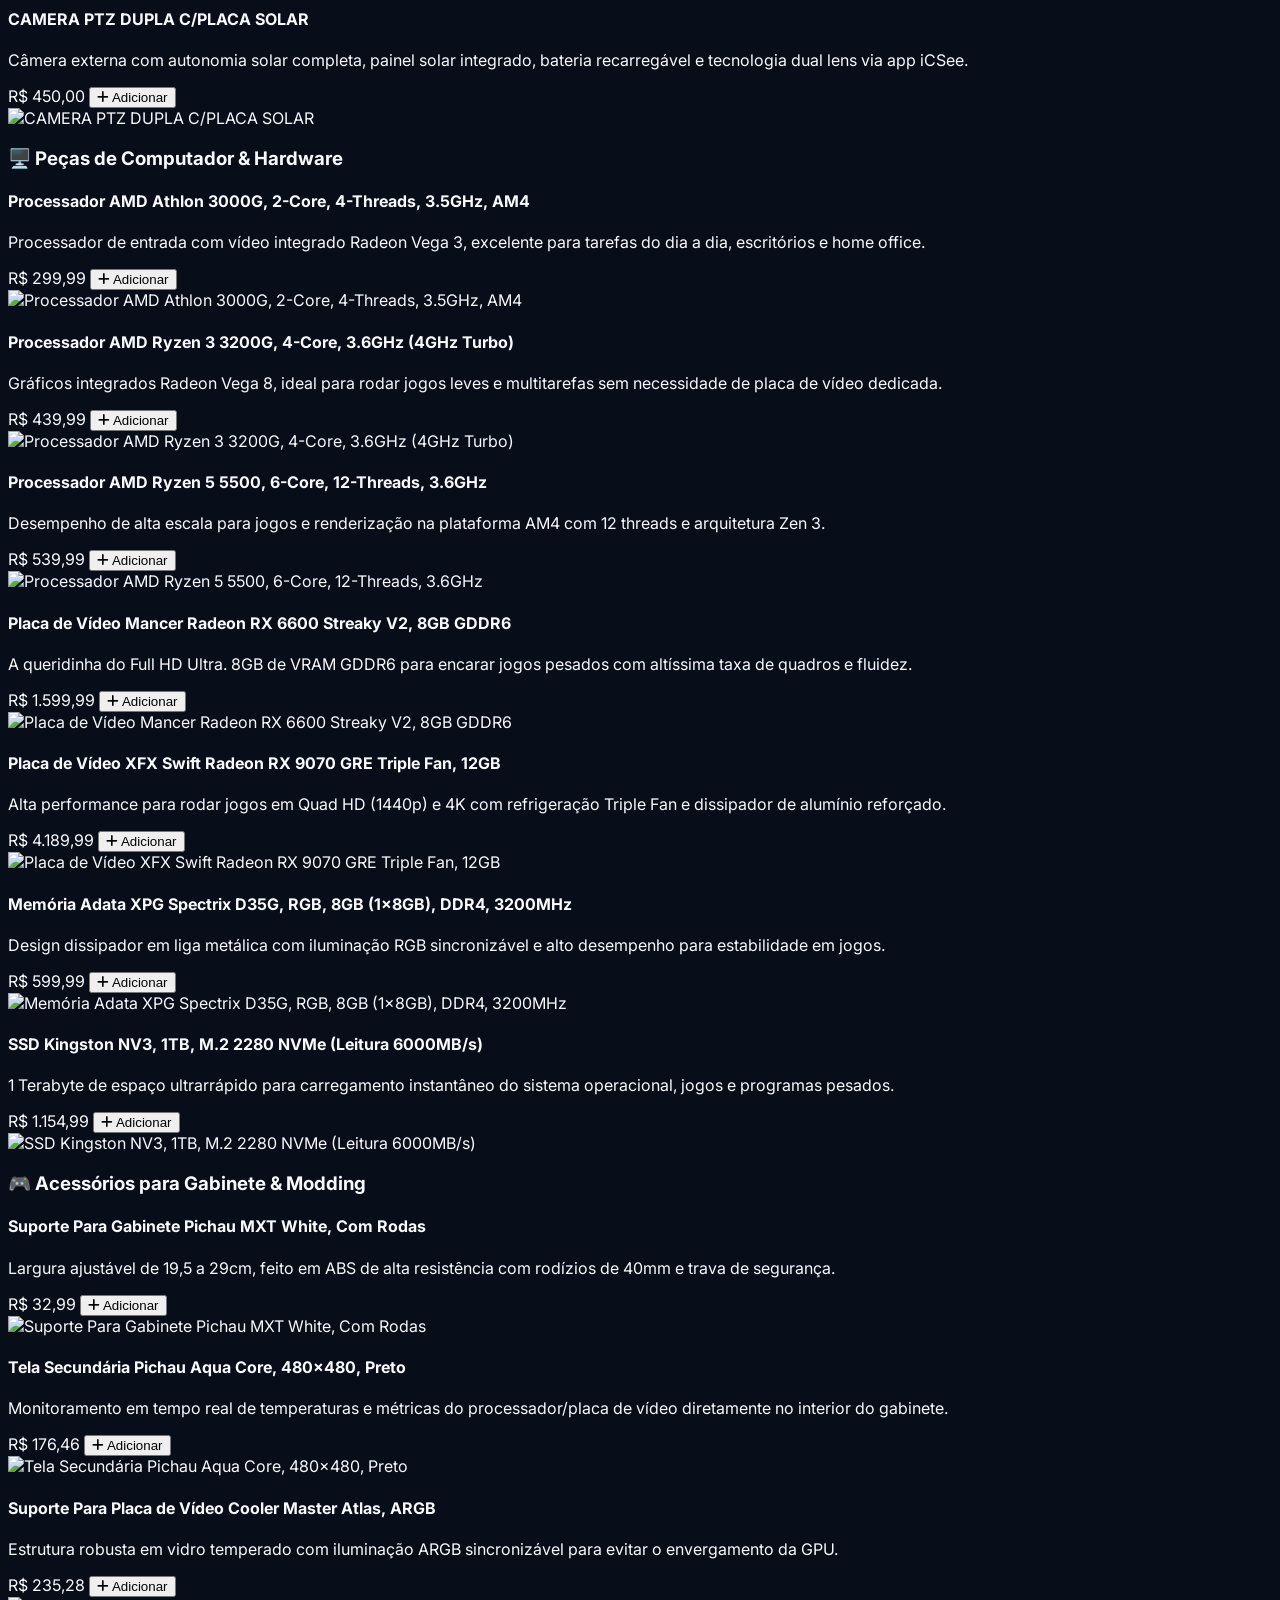
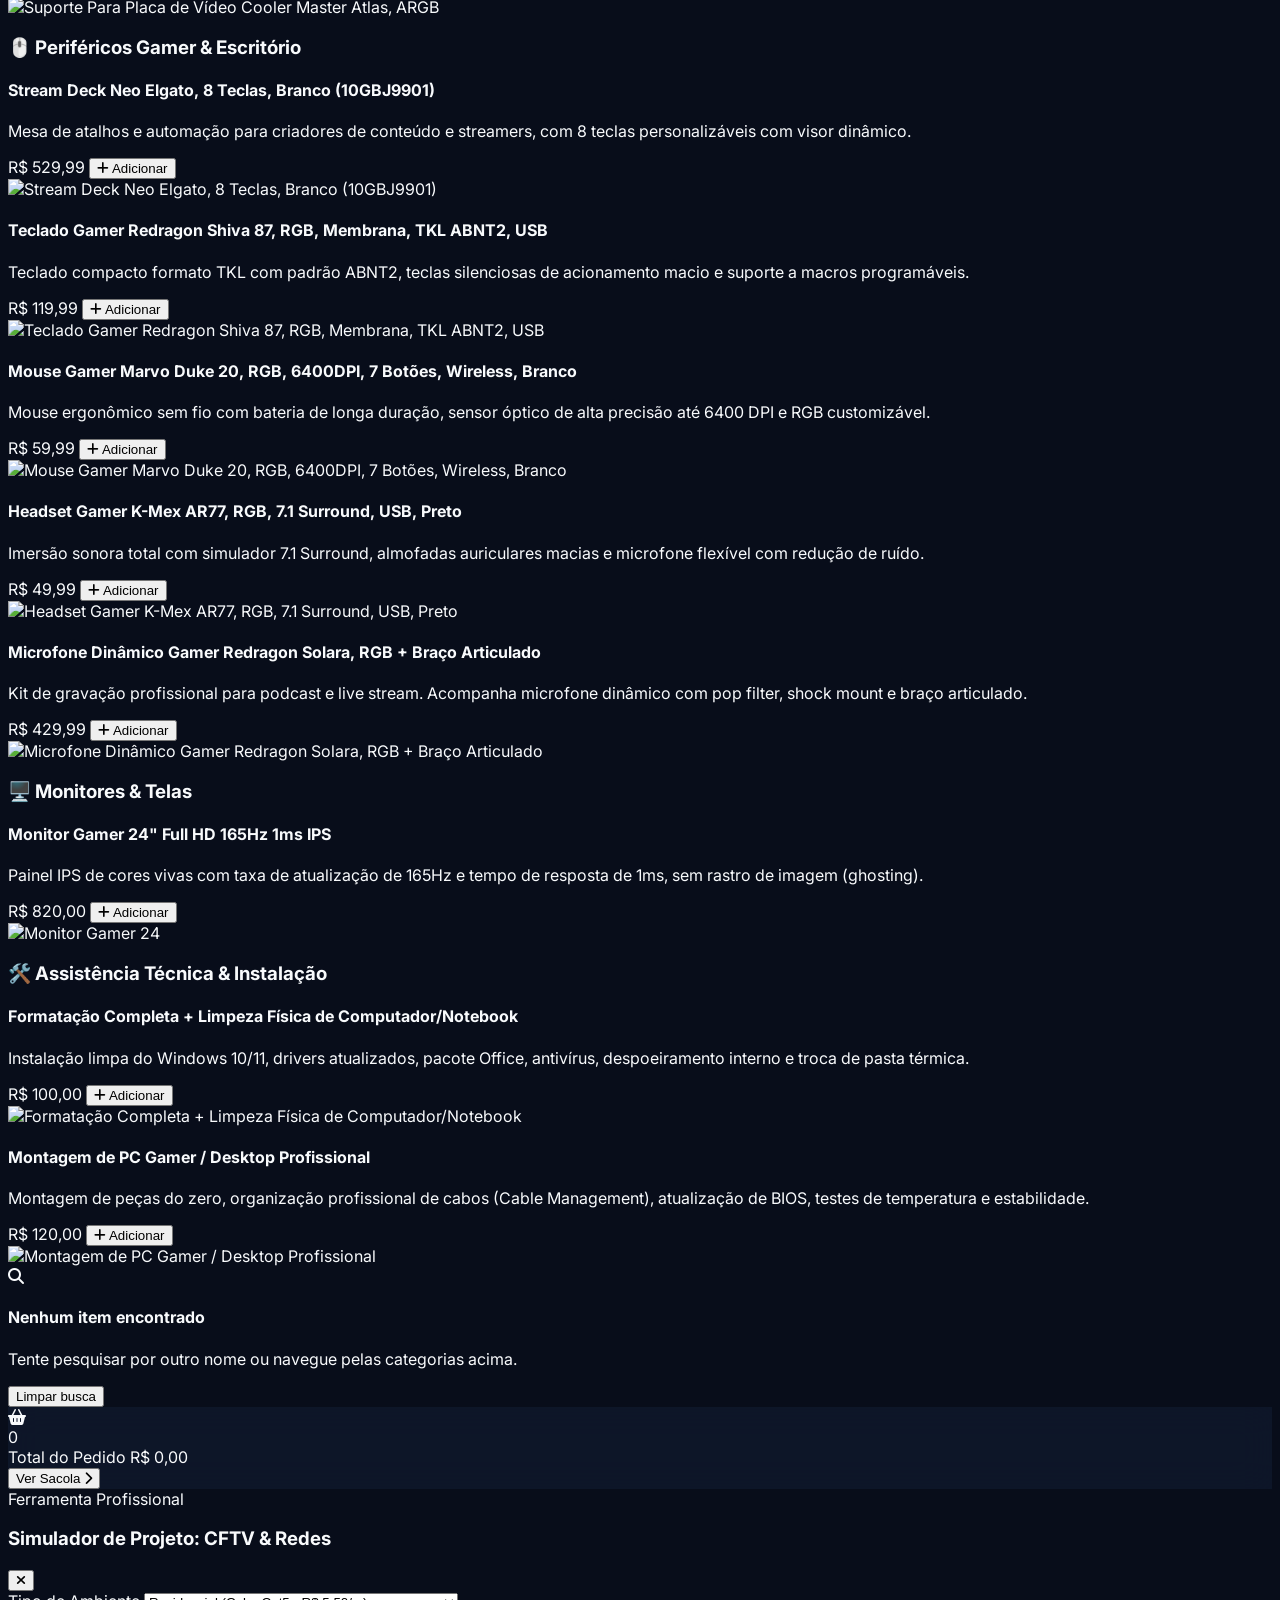
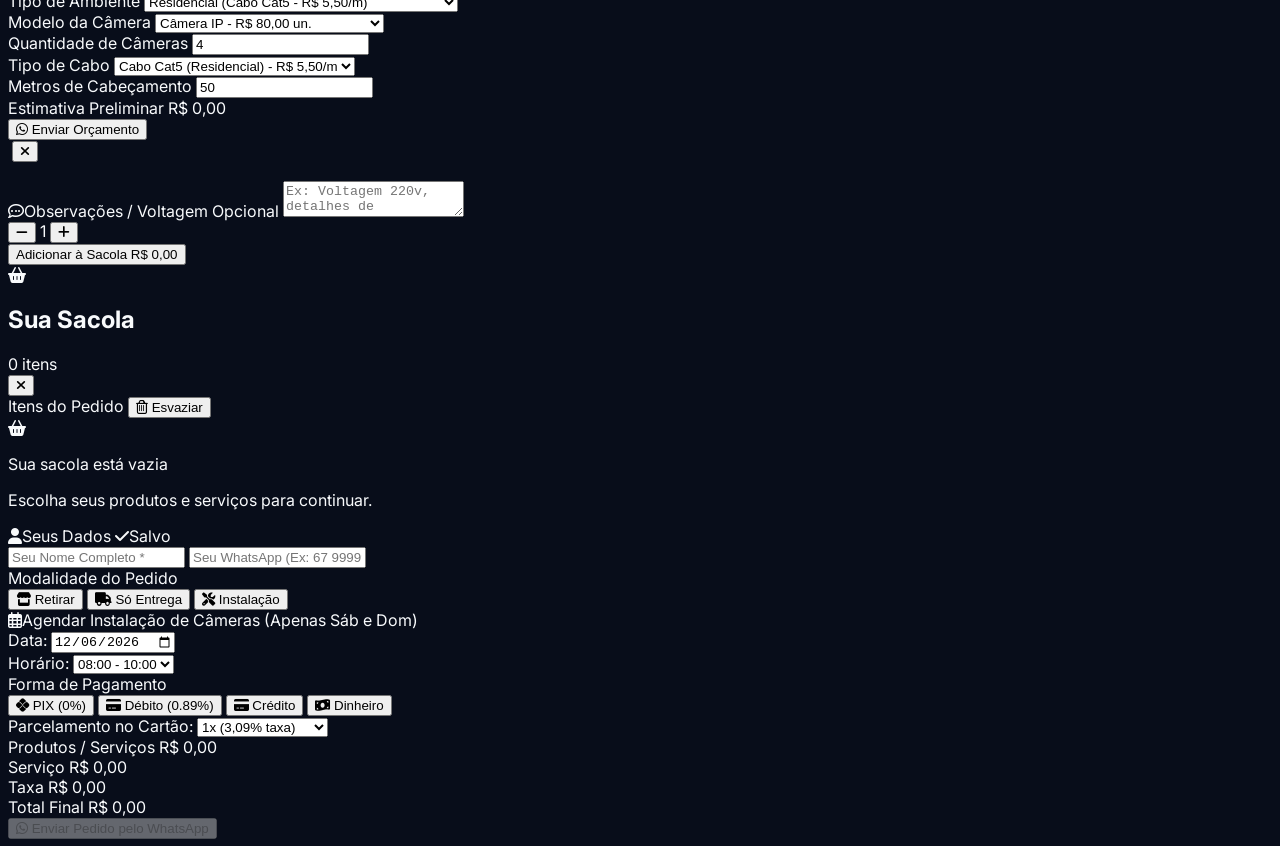
==== commit 1f012ccc: "Atualização do site: novas funcionalidades no carrinho e agendamento" ====
--- a/index.html
+++ b/index.html
@@ -5,6 +5,24 @@
     <meta name="viewport" content="width=device-width, initial-scale=1.0">
     <title>Tavinn TI - Soluções em TI, CFTV & Informática</title>
     
+    <!-- SEO Local Schema.org -->
+    <script type="application/ld+json">
+    {
+      "@context": "https://schema.org",
+      "@type": "LocalBusiness",
+      "name": "Tavinn TI",
+      "url": "https://tavinn.ti",
+      "telephone": "+5567999584289",
+      "address": {
+        "@type": "PostalAddress",
+        "addressLocality": "Itahum",
+        "addressRegion": "MS",
+        "addressCountry": "BR"
+      },
+      "taxID": "63.777.644/0001-00"
+    }
+    </script>
+
     <!-- Tailwind CSS CDN -->
     <script src="https://cdn.tailwindcss.com"></script>
     <!-- FontAwesome Icons -->
@@ -21,10 +39,10 @@
                 extend: {
                     colors: {
                         tech: {
-                            bg: '#080d1a',
-                            card: '#0f172a',
-                            border: '#1e293b',
-                            subtle: '#182238',
+                            bg: '#0c0c0e',
+                            card: '#141417',
+                            border: '#27272a',
+                            subtle: '#1f1f23',
                             accent: '#3b82f6',
                             glow: '#2563eb'
                         }
@@ -38,108 +56,90 @@
         }
     </script>
 
-    <style>
-        body {
-            background-color: #080d1a;
-            color: #f8fafc;
-            font-family: 'Inter', sans-serif;
-            -webkit-tap-highlight-color: transparent;
-        }
-
-        .no-scrollbar::-webkit-scrollbar {
-            display: none;
-        }
-        .no-scrollbar {
-            -ms-overflow-style: none;
-            scrollbar-width: none;
-        }
-
-        .glass-header {
-            background: rgba(8, 13, 26, 0.88);
-            backdrop-filter: blur(18px);
-            -webkit-backdrop-filter: blur(18px);
-        }
-
-        .glass-panel {
-            background: rgba(15, 23, 42, 0.92);
-            backdrop-filter: blur(16px);
-            -webkit-backdrop-filter: blur(16px);
-        }
-    </style>
+    <link rel="stylesheet" href="assets/css/style.css">
 </head>
-<body class="bg-tech-bg text-slate-100 min-h-screen pb-28 selection:bg-blue-600 selection:text-white">
-
-    <!-- BARRA SUPERIOR E NAVEGAÇÃO -->
-    <header class="sticky top-0 z-30 glass-header border-b border-tech-border/80 transition-all duration-200">
-        <div class="max-w-6xl mx-auto px-4 py-3.5 flex items-center justify-between gap-3">
+<body class="bg-tech-bg text-zinc-100 min-h-screen pb-28 selection:bg-blue-600 selection:text-white">
+
+    <div class="bg-blue-950/40 border-b border-blue-500/20 py-2 px-4 text-center text-xs text-slate-300">
+        <i class="fa-solid fa-map-location-dot text-blue-400 mr-1.5"></i> Atendimento presencial focado em <strong>Itahum e região</strong>. Para projetos externos, consulte a taxa de deslocamento.
+    </div>
+
+    <header class="sticky top-0 z-30 glass-header border-b border-tech-border transition-all duration-200">
+        <div class="max-w-4xl mx-auto px-4 py-3 flex items-center justify-between gap-3">
             <div class="flex items-center gap-3">
-                <div class="w-10 h-10 rounded-xl bg-gradient-to-tr from-blue-600 to-cyan-500 p-0.5 shadow-lg shadow-blue-900/30 flex-shrink-0">
-                    <div class="w-full h-full bg-tech-bg rounded-[10px] flex items-center justify-center text-blue-400 font-bold text-lg">
-                        <i class="fa-solid fa-microchip"></i>
-                    </div>
+                <div class="w-10 h-10 rounded-xl bg-zinc-900 overflow-hidden border border-blue-600/50 shadow-md flex-shrink-0">
+                    <img src="assets/img/logo.jpng" alt="Logo Tavinn TI" class="w-full h-full object-cover" onerror="this.onerror=null; this.src='https://images.unsplash.com/photo-1611143669185-af224c5e3252?w=150&auto=format&fit=crop&q=80';">
                 </div>
                 <div>
-                    <h1 class="font-display font-extrabold text-base md:text-lg leading-tight text-white tracking-wide flex items-center gap-2">
+                    <h1 class="font-display font-bold text-base md:text-lg leading-tight text-white tracking-wide flex items-center gap-2">
                         Tavinn TI <span class="hidden sm:inline-block text-[10px] font-semibold bg-blue-500/10 text-blue-400 border border-blue-500/30 px-2 py-0.5 rounded-full">Pro Tech</span>
                     </h1>
-                    <span id="headerStatus" class="text-[11px] text-slate-400 flex items-center gap-1.5">
+                    <span id="headerStatus" class="text-[11px] text-zinc-400 flex items-center gap-1.5">
                         <span class="w-2 h-2 rounded-full bg-emerald-400 animate-pulse"></span> Atendimento & Suporte Técnico
                     </span>
                 </div>
             </div>
 
             <div class="flex items-center gap-2">
-                <!-- BOTÃO INSTAGRAM -->
-                <a href="https://instagram.com/tavinn.ti" target="_blank" class="flex items-center gap-1.5 text-xs font-semibold bg-gradient-to-r from-purple-600 to-pink-600 hover:from-purple-500 hover:to-pink-500 text-white px-3 py-2.5 rounded-xl transition-all shadow-md">
-                    <i class="fa-brands fa-instagram text-sm"></i>
-                    <span class="hidden sm:inline">Instagram</span>
-                </a>
+                <button onclick="toggleSimuladorModal()" class="hidden sm:flex items-center gap-1.5 text-xs font-semibold bg-cyan-600/20 hover:bg-cyan-600/30 text-cyan-400 border border-cyan-500/40 px-3 py-2 rounded-xl transition-all">
+                    <i class="fa-solid fa-calculator text-sm"></i>
+                    <span>Simulador</span>
+                </button>
+
+                <div class="flex items-center bg-tech-subtle border border-tech-border rounded-xl p-1 text-xs font-semibold">
+                    <span class="px-2 py-1 bg-blue-600 text-white rounded-lg shadow">PT</span>
+                    <a href="en/" class="px-2 py-1 text-zinc-400 hover:text-white transition-colors">EN</a>
+                    <a href="es/" class="px-2 py-1 text-zinc-400 hover:text-white transition-colors">ES</a>
+                </div>
                 
-                <!-- BOTÃO WHATSAPP -->
-                <a href="https://wa.me/5567999584289" target="_blank" class="hidden sm:flex items-center gap-2 text-xs font-semibold bg-tech-subtle hover:bg-slate-800 text-slate-200 px-3.5 py-2.5 rounded-xl border border-tech-border transition-all">
+                <a href="https://wa.me/5567999584289" target="_blank" class="hidden sm:flex items-center gap-2 text-xs bg-tech-subtle hover:bg-zinc-800 text-zinc-200 px-3 py-2 rounded-xl border border-tech-border transition-colors">
                     <i class="fa-brands fa-whatsapp text-emerald-400 text-sm"></i>
                     <span>(67) 99958-4289</span>
                 </a>
-                <button onclick="toggleCartDrawer()" class="relative p-2.5 rounded-xl bg-tech-subtle hover:bg-slate-800 border border-tech-border text-slate-200 transition-colors" aria-label="Abrir carrinho">
-                    <i class="fa-solid fa-cart-shopping text-base"></i>
-                    <span id="headerCartBadge" class="hidden absolute -top-1.5 -right-1.5 bg-blue-600 text-white text-[10px] font-extrabold w-5 h-5 rounded-full flex items-center justify-center border-2 border-tech-bg">
-                        0
-                    </span>
+                
+                <button onclick="toggleCartDrawer()" class="relative p-2.5 rounded-xl bg-tech-subtle hover:bg-zinc-800 border border-tech-border text-zinc-200 transition-colors" aria-label="Abrir sacola">
+                    <i class="fa-solid fa-basket-shopping text-base"></i>
+                    <span id="headerCartBadge" class="hidden absolute -top-1.5 -right-1.5 bg-blue-600 text-white text-[10px] font-bold w-5 h-5 rounded-full flex items-center justify-center border-2 border-tech-bg">0</span>
                 </button>
             </div>
         </div>
     </header>
 
-    <!-- HERO / APRESENTAÇÃO TECH -->
-    <section class="relative bg-gradient-to-b from-slate-900/90 via-tech-card/60 to-tech-bg border-b border-tech-border/60 py-10 px-4 overflow-hidden">
-        <div class="absolute -top-24 -left-24 w-72 h-72 bg-blue-600/10 rounded-full blur-3xl pointer-events-none"></div>
-        <div class="absolute -bottom-24 -right-24 w-72 h-72 bg-cyan-600/10 rounded-full blur-3xl pointer-events-none"></div>
-
-        <div class="max-w-6xl mx-auto flex flex-col md:flex-row items-center justify-between gap-6 relative z-10">
-            <div class="space-y-3 text-center md:text-left">
-                <div class="inline-flex items-center gap-2 bg-blue-500/10 border border-blue-500/20 text-blue-400 text-xs px-3.5 py-1.5 rounded-full font-semibold backdrop-blur-md">
-                    <i class="fa-solid fa-shield-halved text-cyan-400"></i> Infraestrutura & Hardware Profissional
-                </div>
-                <h2 class="text-2xl sm:text-4xl font-extrabold font-display text-white tracking-tight leading-snug">
-                    Eleve o Nível da Sua <span class="text-transparent bg-clip-text bg-gradient-to-r from-blue-400 to-cyan-400">Tecnologia</span>
-                </h2>
-                <p class="text-xs sm:text-sm text-slate-300 max-w-xl leading-relaxed">
-                    Câmeras de Segurança CFTV, Montagem de PC Gamer, Acessórios para Gabinete, Periféricos de Alta Performance e Suporte Especializado.
-                </p>
-                
-                <div class="flex flex-wrap items-center justify-center md:justify-start gap-4 pt-2 text-xs text-slate-400">
-                    <span class="flex items-center gap-1.5"><i class="fa-solid fa-truck text-blue-400"></i> Entrega Rápida</span>
-                    <span class="flex items-center gap-1.5"><i class="fa-solid fa-wrench text-blue-400"></i> Instalação Presencial</span>
-                    <span class="flex items-center gap-1.5"><i class="fa-brands fa-pix text-emerald-400"></i> Desconto no PIX</span>
-                </div>
-            </div>
-
-            <!-- BARRA DE BUSCA RÁPIDA -->
-            <div class="w-full md:w-80">
+    <section class="relative bg-gradient-to-b from-zinc-900/80 to-tech-bg border-b border-tech-border">
+        <div class="h-32 md:h-44 w-full bg-cover bg-center relative" style="background-image: url('https://images.unsplash.com/photo-1550745165-9bc0b252726f?w=1200&auto=format&fit=crop&q=80');">
+            <div class="absolute inset-0 bg-gradient-to-t from-tech-bg via-tech-bg/70 to-transparent"></div>
+        </div>
+
+        <div class="max-w-4xl mx-auto px-4 -mt-14 relative z-10 pb-4">
+            <div class="flex flex-col sm:flex-row sm:items-end justify-between gap-4">
+                <div class="flex items-end gap-4">
+                    <div class="w-20 h-20 sm:w-24 sm:h-24 rounded-2xl bg-tech-card border-2 border-blue-600 shadow-2xl p-1 flex-shrink-0 relative overflow-hidden group">
+                        <img src="assets/img/logo.jpng" alt="Tavinn TI Logo" class="w-full h-full object-cover rounded-xl" onerror="this.onerror=null; this.src='https://images.unsplash.com/photo-1611143669185-af224c5e3252?w=300&auto=format&fit=crop&q=80';">
+                    </div>
+                    
+                    <div>
+                        <div class="flex items-center gap-2 flex-wrap">
+                            <h2 class="text-xl sm:text-2xl font-bold font-display text-white">Tavinn TI - Infraestrutura & Redes</h2>
+                            <span class="bg-blue-500/10 text-blue-400 border border-blue-500/20 text-xs font-semibold px-2.5 py-0.5 rounded-full flex items-center gap-1">
+                                <i class="fa-solid fa-circle text-[8px]"></i> Aberto para Atendimento
+                            </span>
+                        </div>
+                        <p class="text-xs text-zinc-400 mt-1">Câmeras CFTV, Redes Estruturadas, Hardware, Servidores e Suporte Especializado.</p>
+                    </div>
+                </div>
+
+                <div class="sm:hidden w-full">
+                    <button onclick="toggleSimuladorModal()" class="w-full bg-cyan-600/20 text-cyan-400 border border-cyan-500/40 font-bold text-xs py-2.5 rounded-xl flex items-center justify-center gap-2">
+                        <i class="fa-solid fa-calculator"></i> Abrir Simulador de Projeto
+                    </button>
+                </div>
+            </div>
+
+            <div class="mt-5">
                 <div class="relative">
-                    <i class="fa-solid fa-magnifying-glass absolute left-3.5 top-1/2 -translate-y-1/2 text-slate-500 text-sm"></i>
-                    <input type="text" id="searchInput" oninput="handleSearch()" placeholder="Buscar suporte, câmara, Ryzen, SSD, teclado..." class="w-full bg-tech-bg/90 border border-tech-border focus:border-blue-500 focus:ring-1 focus:ring-blue-500 rounded-xl pl-10 pr-10 py-3.5 text-xs text-slate-100 placeholder-slate-500 transition-all outline-none shadow-inner">
-                    <button id="clearSearchBtn" onclick="clearSearch()" class="hidden absolute right-3 top-1/2 -translate-y-1/2 text-slate-500 hover:text-slate-300 text-xs p-1">
+                    <i class="fa-solid fa-magnifying-glass absolute left-3.5 top-1/2 -translate-y-1/2 text-zinc-500 text-sm"></i>
+                    <input type="text" id="searchInput" oninput="handleSearch()" placeholder="Buscar no catálogo... (ex: Câmera PTZ, Ryzen, Formatação, SSD)" class="w-full bg-tech-card border border-tech-border focus:border-blue-600 focus:ring-1 focus:ring-blue-600 rounded-xl pl-10 pr-10 py-2.5 text-sm text-zinc-100 placeholder-zinc-500 transition-all outline-none">
+                    <button id="clearSearchBtn" onclick="clearSearch()" class="hidden absolute right-3 top-1/2 -translate-y-1/2 text-zinc-500 hover:text-zinc-300 text-xs p-1">
                         <i class="fa-solid fa-xmark"></i>
                     </button>
                 </div>
@@ -147,193 +147,200 @@
         </div>
     </section>
 
-    <!-- NAVEGAÇÃO DE CATEGORIAS -->
-    <nav class="sticky top-[65px] z-20 bg-tech-bg/90 backdrop-blur-md border-b border-tech-border/80 shadow-md">
-        <div class="max-w-6xl mx-auto px-4">
+    <nav class="sticky top-[57px] z-20 bg-tech-bg/95 backdrop-blur-md border-b border-tech-border shadow-lg">
+        <div class="max-w-4xl mx-auto px-4">
             <div class="flex items-center gap-2 overflow-x-auto no-scrollbar py-3 scroll-smooth" id="categoryTabs">
-                <button onclick="filterCategory('todos')" data-cat="todos" class="category-btn active bg-blue-600 text-white font-semibold text-xs sm:text-sm px-4 py-2 rounded-xl whitespace-nowrap transition-all shadow-md shadow-blue-900/40">
-                    <i class="fa-solid fa-border-all mr-1.5"></i> Todos os Produtos
-                </button>
-                <button onclick="filterCategory('cameras')" data-cat="cameras" class="category-btn bg-tech-card hover:bg-slate-800 text-slate-300 border border-tech-border font-medium text-xs sm:text-sm px-4 py-2 rounded-xl whitespace-nowrap transition-all">
+                <button onclick="filterCategory('todos')" data-cat="todos" class="category-btn active bg-blue-600 text-white font-medium text-xs sm:text-sm px-4 py-2 rounded-xl whitespace-nowrap transition-all shadow-lg shadow-blue-950/50">
+                    <i class="fa-solid fa-border-all mr-1.5"></i> Todos
+                </button>
+                <button onclick="filterCategory('cameras')" data-cat="cameras" class="category-btn bg-tech-card hover:bg-zinc-800 text-zinc-300 border border-tech-border font-medium text-xs sm:text-sm px-4 py-2 rounded-xl whitespace-nowrap transition-all">
                     📹 Câmeras & CFTV
                 </button>
-                <button onclick="filterCategory('hardware')" data-cat="hardware" class="category-btn bg-tech-card hover:bg-slate-800 text-slate-300 border border-tech-border font-medium text-xs sm:text-sm px-4 py-2 rounded-xl whitespace-nowrap transition-all">
+                <button onclick="filterCategory('hardware')" data-cat="hardware" class="category-btn bg-tech-card hover:bg-zinc-800 text-zinc-300 border border-tech-border font-medium text-xs sm:text-sm px-4 py-2 rounded-xl whitespace-nowrap transition-all">
                     🖥️ Peças & Hardware
                 </button>
-                <button onclick="filterCategory('acessorios')" data-cat="acessorios" class="category-btn bg-tech-card hover:bg-slate-800 text-slate-300 border border-tech-border font-medium text-xs sm:text-sm px-4 py-2 rounded-xl whitespace-nowrap transition-all">
-                    🎮 Acessórios para Gabinete
-                </button>
-                <button onclick="filterCategory('perifericos')" data-cat="perifericos" class="category-btn bg-tech-card hover:bg-slate-800 text-slate-300 border border-tech-border font-medium text-xs sm:text-sm px-4 py-2 rounded-xl whitespace-nowrap transition-all">
+                <button onclick="filterCategory('acessorios')" data-cat="acessorios" class="category-btn bg-tech-card hover:bg-zinc-800 text-zinc-300 border border-tech-border font-medium text-xs sm:text-sm px-4 py-2 rounded-xl whitespace-nowrap transition-all">
+                    🎮 Acessórios
+                </button>
+                <button onclick="filterCategory('perifericos')" data-cat="perifericos" class="category-btn bg-tech-card hover:bg-zinc-800 text-zinc-300 border border-tech-border font-medium text-xs sm:text-sm px-4 py-2 rounded-xl whitespace-nowrap transition-all">
                     🖱️ Periféricos
                 </button>
-                <button onclick="filterCategory('monitores')" data-cat="monitores" class="category-btn bg-tech-card hover:bg-slate-800 text-slate-300 border border-tech-border font-medium text-xs sm:text-sm px-4 py-2 rounded-xl whitespace-nowrap transition-all">
+                <button onclick="filterCategory('monitores')" data-cat="monitores" class="category-btn bg-tech-card hover:bg-zinc-800 text-zinc-300 border border-tech-border font-medium text-xs sm:text-sm px-4 py-2 rounded-xl whitespace-nowrap transition-all">
                     🖥️ Monitores
                 </button>
-                <button onclick="filterCategory('servicos')" data-cat="servicos" class="category-btn bg-tech-card hover:bg-slate-800 text-slate-300 border border-tech-border font-medium text-xs sm:text-sm px-4 py-2 rounded-xl whitespace-nowrap transition-all">
-                    🛠️ Serviços & Assistência
+                <button onclick="filterCategory('servicos')" data-cat="servicos" class="category-btn bg-tech-card hover:bg-zinc-800 text-zinc-300 border border-tech-border font-medium text-xs sm:text-sm px-4 py-2 rounded-xl whitespace-nowrap transition-all">
+                    🛠️ Serviços
                 </button>
             </div>
         </div>
     </nav>
 
-    <!-- CONTEÚDO PRINCIPAL -->
-    <main class="max-w-6xl mx-auto px-4 py-8 space-y-10">
-
-        <!-- DESTAQUES E OFERTAS -->
+    <main class="max-w-4xl mx-auto px-4 py-6 space-y-8">
         <section id="section-destaques" class="menu-section">
-            <div class="flex items-center justify-between mb-4">
-                <div>
-                    <h3 class="font-display font-extrabold text-xl text-white flex items-center gap-2">
-                        <span class="text-blue-500 text-2xl">🔥</span> Destaques & Ofertas
-                    </h3>
-                    <p class="text-xs text-slate-400 mt-0.5">As melhores seleções da semana com preços especiais no PIX</p>
-                </div>
-            </div>
-            
-            <div class="grid grid-cols-1 sm:grid-cols-2 lg:grid-cols-3 gap-4" id="highlightsContainer">
-                <!-- Injetado via JS -->
-            </div>
-        </section>
-
-        <!-- BANNER DE MONTAGEM PERSONALIZADA -->
-        <section class="bg-gradient-to-r from-blue-900/40 via-tech-card to-cyan-950/30 border border-blue-500/30 rounded-2xl p-6 relative overflow-hidden flex flex-col md:flex-row items-center justify-between gap-6 shadow-xl">
-            <div class="space-y-2 text-center md:text-left z-10">
-                <span class="bg-cyan-500/10 border border-cyan-500/30 text-cyan-400 text-[11px] font-extrabold px-3 py-1 rounded-full uppercase tracking-wider">
-                    <i class="fa-solid fa-sliders mr-1"></i> Monte Seu PC Sob Medida
-                </span>
-                <h4 class="text-xl sm:text-2xl font-bold font-display text-white">Não encontrou a peça exata que procurava?</h4>
-                <p class="text-xs sm:text-sm text-slate-300 max-w-xl">
-                    Montamos orçamentos customizados para PC Gamer, Workstation e Projetos de Câmeras CFTV com peças sob encomenda!
-                </p>
-            </div>
-            <a href="https://wa.me/5567999584289?text=Ol%C3%A1!%20Gostaria%20de%20solicitar%20um%20or%C3%A7amento%20personalizado%20de%20PC%20ou%20C%C3%A2meras." target="_blank" class="z-10 whitespace-nowrap bg-gradient-to-r from-blue-600 to-cyan-600 hover:from-blue-500 hover:to-cyan-500 text-white font-bold text-xs sm:text-sm px-6 py-3.5 rounded-xl shadow-lg shadow-blue-950/60 transition-all flex items-center gap-2">
-                <i class="fa-brands fa-whatsapp text-lg"></i>
-                <span>Orçamento Customizado</span>
-            </a>
-        </section>
-
-        <!-- CÂMERAS & CFTV -->
+            <div class="flex items-center justify-between mb-3">
+                <h3 class="font-display font-bold text-lg text-white flex items-center gap-2">
+                    <span class="text-blue-500 text-xl">🔥</span> Destaques & Ofertas
+                </h3>
+                <span class="text-xs text-zinc-500">Mais procurados</span>
+            </div>
+            <div class="grid grid-cols-1 sm:grid-cols-2 gap-3" id="highlightsContainer"></div>
+        </section>
+
         <section id="section-cameras" class="menu-section pt-2">
-            <div class="border-b border-tech-border pb-2.5 mb-4 flex items-center justify-between">
-                <div>
-                    <h3 class="font-display font-bold text-xl text-white flex items-center gap-2">
-                        <span class="text-blue-500">📹</span> Câmeras de Segurança & CFTV
-                    </h3>
-                    <p class="text-xs text-slate-400 mt-0.5">Segurança residencial e comercial com visão noturna e acesso remoto</p>
-                </div>
-            </div>
-            <div class="grid grid-cols-1 sm:grid-cols-2 lg:grid-cols-3 gap-4" id="camerasContainer"></div>
-        </section>
-
-        <!-- PEÇAS & HARDWARE -->
+            <div class="border-b border-tech-border pb-2 mb-4">
+                <h3 class="font-display font-bold text-xl text-white flex items-center gap-2">
+                    <span class="text-blue-500">📹</span> Câmeras de Segurança & CFTV
+                </h3>
+            </div>
+            <div class="grid grid-cols-1 sm:grid-cols-2 gap-3" id="camerasContainer"></div>
+        </section>
+
         <section id="section-hardware" class="menu-section pt-2">
-            <div class="border-b border-tech-border pb-2.5 mb-4 flex items-center justify-between">
-                <div>
-                    <h3 class="font-display font-bold text-xl text-white flex items-center gap-2">
-                        <span class="text-blue-500">🖥️</span> Peças de Computador & Hardware
-                    </h3>
-                    <p class="text-xs text-slate-400 mt-0.5">Processadores, Placas de Vídeo, Placas-Mãe, Memórias RAM e SSDs</p>
-                </div>
-            </div>
-            <div class="grid grid-cols-1 sm:grid-cols-2 lg:grid-cols-3 gap-4" id="hardwareContainer"></div>
-        </section>
-
-        <!-- ACESSÓRIOS PARA GABINETE & MODDING -->
+            <div class="border-b border-tech-border pb-2 mb-4">
+                <h3 class="font-display font-bold text-xl text-white flex items-center gap-2">
+                    <span class="text-blue-500">🖥️</span> Peças de Computador & Hardware
+                </h3>
+            </div>
+            <div class="grid grid-cols-1 sm:grid-cols-2 gap-3" id="hardwareContainer"></div>
+        </section>
+
         <section id="section-acessorios" class="menu-section pt-2">
-            <div class="border-b border-tech-border pb-2.5 mb-4 flex items-center justify-between">
-                <div>
-                    <h3 class="font-display font-bold text-xl text-white flex items-center gap-2">
-                        <span class="text-blue-500">🎮</span> Acessórios para Gabinete & Modding
-                    </h3>
-                    <p class="text-xs text-slate-400 mt-0.5">Suportes de GPU, telas secundárias, rodízios e personalização</p>
-                </div>
-            </div>
-            <div class="grid grid-cols-1 sm:grid-cols-2 lg:grid-cols-3 gap-4" id="acessoriosContainer"></div>
-        </section>
-
-        <!-- PERIFÉRICOS -->
+            <div class="border-b border-tech-border pb-2 mb-4">
+                <h3 class="font-display font-bold text-xl text-white flex items-center gap-2">
+                    <span class="text-blue-500">🎮</span> Acessórios para Gabinete & Modding
+                </h3>
+            </div>
+            <div class="grid grid-cols-1 sm:grid-cols-2 gap-3" id="acessoriosContainer"></div>
+        </section>
+
         <section id="section-perifericos" class="menu-section pt-2">
-            <div class="border-b border-tech-border pb-2.5 mb-4 flex items-center justify-between">
-                <div>
-                    <h3 class="font-display font-bold text-xl text-white flex items-center gap-2">
-                        <span class="text-blue-500">🖱️</span> Periféricos Gamer & Escritório
-                    </h3>
-                    <p class="text-xs text-slate-400 mt-0.5">Teclados, Mouses, Headsets, Microfones, Webcams e Adaptadores</p>
-                </div>
-            </div>
-            <div class="grid grid-cols-1 sm:grid-cols-2 lg:grid-cols-3 gap-4" id="perifericosContainer"></div>
-        </section>
-
-        <!-- MONITORES -->
+            <div class="border-b border-tech-border pb-2 mb-4">
+                <h3 class="font-display font-bold text-xl text-white flex items-center gap-2">
+                    <span class="text-blue-500">🖱️</span> Periféricos Gamer & Escritório
+                </h3>
+            </div>
+            <div class="grid grid-cols-1 sm:grid-cols-2 gap-3" id="perifericosContainer"></div>
+        </section>
+
         <section id="section-monitores" class="menu-section pt-2">
-            <div class="border-b border-tech-border pb-2.5 mb-4 flex items-center justify-between">
-                <div>
-                    <h3 class="font-display font-bold text-xl text-white flex items-center gap-2">
-                        <span class="text-blue-500">🖥️</span> Monitores & Telas
-                    </h3>
-                    <p class="text-xs text-slate-400 mt-0.5">Telas para trabalho, estudos e alta taxa de atualização para jogos</p>
-                </div>
-            </div>
-            <div class="grid grid-cols-1 sm:grid-cols-2 lg:grid-cols-3 gap-4" id="monitoresContainer"></div>
-        </section>
-
-        <!-- SERVIÇOS & ASSISTÊNCIA TÉCNICA -->
+            <div class="border-b border-tech-border pb-2 mb-4">
+                <h3 class="font-display font-bold text-xl text-white flex items-center gap-2">
+                    <span class="text-blue-500">🖥️</span> Monitores & Telas
+                </h3>
+            </div>
+            <div class="grid grid-cols-1 sm:grid-cols-2 gap-3" id="monitoresContainer"></div>
+        </section>
+
         <section id="section-servicos" class="menu-section pt-2">
-            <div class="border-b border-tech-border pb-2.5 mb-4 flex items-center justify-between">
-                <div>
-                    <h3 class="font-display font-bold text-xl text-white flex items-center gap-2">
-                        <span class="text-blue-500">🛠️</span> Assistência Técnica & Instalação
-                    </h3>
-                    <p class="text-xs text-slate-400 mt-0.5">Formatamos seu computador, montamos seu PC Gamer e instalamos sistemas de câmeras</p>
-                </div>
-            </div>
-            <div class="grid grid-cols-1 sm:grid-cols-2 lg:grid-cols-3 gap-4" id="servicosContainer"></div>
-        </section>
-
-        <!-- SEM RESULTADOS DE BUSCA -->
-        <div id="noResultsState" class="hidden py-16 text-center">
-            <div class="w-16 h-16 bg-tech-card text-slate-600 rounded-full flex items-center justify-center mx-auto mb-3 text-2xl border border-tech-border">
+            <div class="border-b border-tech-border pb-2 mb-4">
+                <h3 class="font-display font-bold text-xl text-white flex items-center gap-2">
+                    <span class="text-blue-500">🛠️</span> Assistência Técnica & Instalação
+                </h3>
+            </div>
+            <div class="grid grid-cols-1 sm:grid-cols-2 gap-3" id="servicosContainer"></div>
+        </section>
+
+        <div id="noResultsState" class="hidden py-12 text-center">
+            <div class="w-16 h-16 bg-tech-card text-zinc-600 rounded-full flex items-center justify-center mx-auto mb-3 text-2xl border border-tech-border">
                 <i class="fa-solid fa-magnifying-glass"></i>
             </div>
-            <h4 class="text-slate-300 font-bold text-base">Nenhum produto encontrado</h4>
-            <p class="text-slate-500 text-xs mt-1">Tente pesquisar por outro nome de peça ou categoria.</p>
+            <h4 class="text-zinc-300 font-bold text-base">Nenhum item encontrado</h4>
+            <p class="text-zinc-500 text-xs mt-1">Tente pesquisar por outro nome ou navegue pelas categorias acima.</p>
             <button onclick="clearSearch()" class="mt-4 bg-blue-600 hover:bg-blue-700 text-white text-xs font-semibold px-4 py-2 rounded-xl transition-colors">
                 Limpar busca
             </button>
         </div>
-
     </main>
 
-    <!-- BARRA FLUTUANTE DE CARRINHO -->
-    <div id="floatingCartBar" class="fixed bottom-0 inset-x-0 z-30 p-3 sm:p-4 glass-panel border-t border-tech-border/80 shadow-2xl transition-transform duration-300 transform translate-y-0">
-        <div class="max-w-6xl mx-auto flex items-center justify-between gap-3">
+    <div id="floatingCartBar" class="fixed bottom-0 inset-x-0 z-30 p-3 sm:p-4 glass-panel border-t border-tech-border transition-transform duration-300">
+        <div class="max-w-4xl mx-auto flex items-center justify-between gap-3">
             <div class="flex items-center gap-3">
                 <div class="relative">
-                    <div class="w-11 h-11 rounded-xl bg-gradient-to-tr from-blue-600 to-cyan-500 text-white flex items-center justify-center text-lg font-bold shadow-lg shadow-blue-950">
-                        <i class="fa-solid fa-cart-flatbed"></i>
-                    </div>
-                    <span id="floatingCartCount" class="absolute -top-1.5 -right-1.5 bg-white text-blue-600 font-extrabold text-[11px] w-5 h-5 rounded-full flex items-center justify-center border-2 border-slate-900 shadow">
-                        0
-                    </span>
+                    <div class="w-11 h-11 rounded-xl bg-blue-600 text-white flex items-center justify-center text-lg font-bold shadow-lg shadow-blue-950/80">
+                        <i class="fa-solid fa-basket-shopping"></i>
+                    </div>
+                    <span id="floatingCartCount" class="absolute -top-1.5 -right-1.5 bg-white text-blue-600 font-extrabold text-[11px] w-5 h-5 rounded-full flex items-center justify-center border-2 border-zinc-900 shadow">0</span>
                 </div>
                 <div>
-                    <span class="text-[11px] text-slate-400 block uppercase tracking-wider font-semibold">Total do Pedido</span>
+                    <span class="text-[11px] text-zinc-400 block uppercase tracking-wider font-medium">Total do Pedido</span>
                     <span id="floatingCartTotal" class="text-base sm:text-lg font-bold text-white font-display">R$ 0,00</span>
                 </div>
             </div>
 
-            <button onclick="toggleCartDrawer()" class="bg-gradient-to-r from-blue-600 to-cyan-600 hover:from-blue-500 hover:to-cyan-500 active:scale-95 text-white font-bold text-xs sm:text-sm px-6 py-3.5 rounded-xl flex items-center gap-2 shadow-lg shadow-blue-950/60 transition-all">
-                <span>Ver Carrinho</span>
+            <button onclick="toggleCartDrawer()" class="bg-blue-600 hover:bg-blue-500 active:scale-95 text-white font-bold text-xs sm:text-sm px-5 py-3 rounded-xl flex items-center gap-2 shadow-lg shadow-blue-950/60 transition-all">
+                <span>Ver Sacola</span>
                 <i class="fa-solid fa-chevron-right text-xs"></i>
             </button>
         </div>
     </div>
 
-    <!-- MODAL DETALHADO DO PRODUTO -->
+    <!-- MODAL DO SIMULADOR -->
+    <div id="simuladorModal" class="fixed inset-0 z-50 bg-black/80 backdrop-blur-sm flex items-center justify-center p-4 opacity-0 pointer-events-none transition-opacity duration-200">
+        <div class="bg-tech-card border border-tech-border w-full max-w-xl rounded-2xl overflow-hidden shadow-2xl p-6 space-y-5 transform scale-95 transition-transform" id="simuladorModalContent">
+            <div class="flex items-center justify-between border-b border-tech-border pb-3">
+                <div>
+                    <span class="text-xs font-bold text-blue-400 bg-blue-500/10 border border-blue-500/30 px-3 py-1 rounded-full uppercase">Ferramenta Profissional</span>
+                    <h3 class="font-display font-bold text-xl text-white mt-2">Simulador de Projeto: CFTV & Redes</h3>
+                </div>
+                <button onclick="toggleSimuladorModal()" class="w-8 h-8 rounded-xl bg-tech-subtle text-zinc-400 hover:text-white flex items-center justify-center"><i class="fa-solid fa-xmark"></i></button>
+            </div>
+
+            <div class="space-y-4 max-h-[60vh] overflow-y-auto pr-1">
+                <div class="bg-tech-bg p-4 rounded-xl border border-tech-border space-y-2">
+                    <label class="text-xs font-bold text-zinc-300 block">Tipo de Ambiente</label>
+                    <select id="simAmbiente" onchange="atualizarAmbienteEfetivo()" class="w-full bg-tech-card border border-tech-border rounded-lg p-2.5 text-xs text-white outline-none">
+                        <option value="residencial">Residencial (Cabo Cat5 - R$ 5,50/m)</option>
+                        <option value="comercial">Comercial / Empresarial (Cabo Cat6 - R$ 6,50/m)</option>
+                        <option value="rural">Rural / Agrícola (Cabo Óptico - R$ 3,50/m)</option>
+                    </select>
+                </div>
+
+                <div class="bg-tech-bg p-4 rounded-xl border border-tech-border space-y-2">
+                    <label class="text-xs font-bold text-zinc-300 block">Modelo da Câmera</label>
+                    <select id="simModeloCamera" onchange="calcularSimulador()" class="w-full bg-tech-card border border-tech-border rounded-lg p-2.5 text-xs text-white outline-none">
+                        <option value="ip">Câmera IP - R$ 80,00 un.</option>
+                        <option value="wifi">Câmera Wi-Fi PTZ - R$ 160,00 un.</option>
+                        <option value="cftv">Kit CFTV Padrão - R$ 100,00 un.</option>
+                    </select>
+                </div>
+
+                <div class="bg-tech-bg p-4 rounded-xl border border-tech-border space-y-2">
+                    <label class="text-xs font-bold text-zinc-300 block">Quantidade de Câmeras</label>
+                    <input type="number" id="simCameras" value="4" min="0" oninput="calcularSimulador()" class="w-full bg-tech-card border border-tech-border rounded-lg p-2.5 text-xs text-white outline-none">
+                </div>
+
+                <div class="bg-tech-bg p-4 rounded-xl border border-tech-border space-y-2">
+                    <label class="text-xs font-bold text-zinc-300 block">Tipo de Cabo</label>
+                    <select id="simTipoCabo" onchange="calcularSimulador()" class="w-full bg-tech-card border border-tech-border rounded-lg p-2.5 text-xs text-white outline-none">
+                        <option value="cat5">Cabo Cat5 (Residencial) - R$ 5,50/m</option>
+                        <option value="cat6">Cabo Cat6 (Comercial) - R$ 6,50/m</option>
+                        <option value="optico">Cabo Óptico (Rural) - R$ 3,50/m</option>
+                    </select>
+                </div>
+
+                <div class="bg-tech-bg p-4 rounded-xl border border-tech-border space-y-2">
+                    <label class="text-xs font-bold text-zinc-300 block">Metros de Cabeçamento</label>
+                    <input type="number" id="simCaboMetros" value="50" min="0" oninput="calcularSimulador()" class="w-full bg-tech-card border border-tech-border rounded-lg p-2.5 text-xs text-white outline-none">
+                </div>
+            </div>
+
+            <div class="bg-tech-bg p-4 rounded-xl border border-tech-border flex flex-col sm:flex-row items-center justify-between gap-4">
+                <div>
+                    <span class="text-[10px] uppercase font-bold text-zinc-400 block">Estimativa Preliminar</span>
+                    <span id="simResultTotal" class="text-xl font-bold text-blue-400 font-display">R$ 0,00</span>
+                </div>
+                <button onclick="enviarSimuladorWhatsApp()" class="w-full sm:w-auto bg-emerald-600 hover:bg-emerald-500 text-white font-bold text-xs px-5 py-3 rounded-xl flex items-center justify-center gap-2 shadow-lg">
+                    <i class="fa-brands fa-whatsapp"></i> Enviar Orçamento
+                </button>
+            </div>
+        </div>
+    </div>
+
+    <!-- MODAL DO PRODUTO -->
     <div id="itemModal" class="fixed inset-0 z-50 bg-black/80 backdrop-blur-sm flex items-end sm:items-center justify-center p-0 sm:p-4 opacity-0 pointer-events-none transition-opacity duration-200">
         <div class="bg-tech-card border border-tech-border w-full max-w-lg rounded-t-3xl sm:rounded-2xl overflow-hidden shadow-2xl max-h-[90vh] flex flex-col transform translate-y-8 transition-transform duration-200" id="itemModalContent">
-            <div class="relative h-44 sm:h-48 bg-slate-950/60 p-4 flex items-center justify-center">
-                <img id="modalItemImage" src="" alt="" class="max-h-full max-w-full object-contain filter drop-shadow-lg">
+            <div class="relative h-48 sm:h-52 bg-tech-bg flex items-center justify-center p-2">
+                <img id="modalItemImage" src="" alt="" class="max-h-full max-w-full object-contain">
                 <button onclick="closeItemModal()" class="absolute top-3 right-3 w-9 h-9 rounded-full bg-black/60 text-white hover:bg-black flex items-center justify-center backdrop-blur-md transition-colors">
                     <i class="fa-solid fa-xmark text-lg"></i>
                 </button>
@@ -342,59 +349,57 @@
             <div class="p-5 overflow-y-auto space-y-4 flex-1">
                 <div>
                     <h3 id="modalItemTitle" class="text-xl font-bold font-display text-white"></h3>
-                    <p id="modalItemPrice" class="text-blue-400 font-bold text-xl mt-1 font-display"></p>
-                    <p id="modalItemDesc" class="text-xs text-slate-300 mt-2.5 leading-relaxed bg-tech-bg p-3.5 rounded-xl border border-tech-border/80"></p>
+                    <p id="modalItemPrice" class="text-blue-400 font-bold text-lg mt-1 font-display"></p>
+                    <p id="modalItemDesc" class="text-xs text-zinc-300 mt-2.5 leading-relaxed bg-tech-bg p-3.5 rounded-xl border border-tech-border"></p>
                 </div>
 
                 <div class="pt-2">
-                    <label class="block text-xs font-semibold text-slate-300 mb-1.5 flex items-center justify-between">
-                        <span><i class="fa-regular fa-comment-dots text-blue-400 mr-1.5"></i>Detalhes / Especificações do Pedido</span>
-                        <span class="text-[10px] text-slate-500">Opcional</span>
+                    <label class="block text-xs font-semibold text-zinc-300 mb-1.5 flex items-center justify-between">
+                        <span><i class="fa-regular fa-comment-dots text-blue-500 mr-1.5"></i>Observações / Voltagem</span>
+                        <span class="text-[10px] text-zinc-500">Opcional</span>
                     </label>
-                    <textarea id="modalItemObs" rows="2" placeholder="Ex: Voltagem 220v, modelo do gabinete para teste de compatibilidade..." class="w-full bg-tech-bg border border-tech-border rounded-xl p-3 text-xs text-slate-200 placeholder-slate-600 focus:border-blue-600 outline-none resize-none"></textarea>
+                    <textarea id="modalItemObs" rows="2" placeholder="Ex: Voltagem 220v, detalhes de entrega..." class="w-full bg-tech-bg border border-tech-border rounded-xl p-3 text-xs text-zinc-200 placeholder-zinc-600 focus:border-blue-600 outline-none resize-none"></textarea>
                 </div>
             </div>
 
             <div class="p-4 bg-tech-bg border-t border-tech-border flex items-center justify-between gap-3">
                 <div class="flex items-center bg-tech-card border border-tech-border rounded-xl p-1">
-                    <button onclick="changeModalQty(-1)" class="w-9 h-9 rounded-lg bg-tech-subtle hover:bg-slate-800 text-slate-200 flex items-center justify-center transition-colors">
+                    <button onclick="changeModalQty(-1)" class="w-9 h-9 rounded-lg bg-tech-subtle hover:bg-zinc-800 text-zinc-200 flex items-center justify-center transition-colors">
                         <i class="fa-solid fa-minus text-xs"></i>
                     </button>
                     <span id="modalQtyDisplay" class="w-10 text-center font-bold text-sm text-white">1</span>
-                    <button onclick="changeModalQty(1)" class="w-9 h-9 rounded-lg bg-tech-subtle hover:bg-slate-800 text-slate-200 flex items-center justify-center transition-colors">
+                    <button onclick="changeModalQty(1)" class="w-9 h-9 rounded-lg bg-tech-subtle hover:bg-zinc-800 text-zinc-200 flex items-center justify-center transition-colors">
                         <i class="fa-solid fa-plus text-xs"></i>
                     </button>
                 </div>
 
-                <button id="modalAddBtn" onclick="confirmAddItemModal()" class="flex-1 bg-gradient-to-r from-blue-600 to-cyan-600 hover:from-blue-500 hover:to-cyan-500 text-white font-bold text-sm py-3 px-4 rounded-xl flex items-center justify-between transition-colors shadow-lg shadow-blue-950/50">
-                    <span>Adicionar ao Carrinho</span>
+                <button id="modalAddBtn" onclick="confirmAddItemModal()" class="flex-1 bg-blue-600 hover:bg-blue-500 text-white font-bold text-sm py-3 px-4 rounded-xl flex items-center justify-between transition-colors shadow-lg shadow-blue-950/50">
+                    <span>Adicionar à Sacola</span>
                     <span id="modalSubtotalDisplay" class="font-display">R$ 0,00</span>
                 </button>
             </div>
         </div>
     </div>
 
-    <!-- PAINEL DA SACOLA / CHECKOUT -->
+    <!-- PAINEL DA SACOLA / CARRINHO -->
     <div id="cartDrawer" class="fixed inset-0 z-50 bg-black/80 backdrop-blur-sm flex justify-end opacity-0 pointer-events-none transition-opacity duration-300">
         <div class="bg-tech-card border-l border-tech-border w-full max-w-md h-full flex flex-col transform translate-x-full transition-transform duration-300 ease-out" id="cartDrawerContent">
             
             <div class="p-4 bg-tech-bg border-b border-tech-border flex items-center justify-between">
                 <div class="flex items-center gap-2">
-                    <i class="fa-solid fa-cart-shopping text-blue-500 text-lg"></i>
-                    <h2 class="font-display font-bold text-lg text-white">Seu Carrinho</h2>
-                    <span id="cartDrawerBadge" class="bg-tech-subtle text-slate-300 text-xs px-2.5 py-0.5 rounded-full font-medium border border-tech-border">0 itens</span>
-                </div>
-                <button onclick="toggleCartDrawer()" class="w-8 h-8 rounded-xl bg-tech-subtle hover:bg-slate-800 text-slate-400 hover:text-white flex items-center justify-center transition-colors">
+                    <i class="fa-solid fa-basket-shopping text-blue-500 text-lg"></i>
+                    <h2 class="font-display font-bold text-lg text-white">Sua Sacola</h2>
+                    <span id="cartDrawerBadge" class="bg-tech-subtle text-zinc-300 text-xs px-2.5 py-0.5 rounded-full font-medium border border-tech-border">0 itens</span>
+                </div>
+                <button onclick="toggleCartDrawer()" class="w-8 h-8 rounded-xl bg-tech-subtle hover:bg-zinc-800 text-zinc-400 hover:text-white flex items-center justify-center transition-colors">
                     <i class="fa-solid fa-xmark"></i>
                 </button>
             </div>
 
             <div class="flex-1 overflow-y-auto p-4 space-y-6">
-
-                <!-- Lista de Itens -->
                 <div>
                     <div class="flex items-center justify-between mb-2">
-                        <span class="text-xs font-bold text-slate-400 uppercase tracking-wider">Itens Selecionados</span>
+                        <span class="text-xs font-bold text-zinc-400 uppercase tracking-wider">Itens do Pedido</span>
                         <button onclick="clearCart()" id="clearCartBtn" class="text-xs text-red-400 hover:text-red-300 flex items-center gap-1 transition-colors">
                             <i class="fa-regular fa-trash-can"></i> Esvaziar
                         </button>
@@ -403,148 +408,112 @@
                     <div id="cartItemsList" class="space-y-2.5"></div>
 
                     <div id="emptyCartState" class="py-12 text-center">
-                        <div class="w-16 h-16 rounded-full bg-tech-bg border border-tech-border text-slate-600 flex items-center justify-center mx-auto mb-3 text-2xl">
-                            <i class="fa-solid fa-cart-plus"></i>
-                        </div>
-                        <p class="text-slate-300 font-semibold text-sm">Seu carrinho está vazio</p>
-                        <p class="text-slate-500 text-xs mt-1">Navegue pelas categorias para adicionar produtos e serviços.</p>
-                    </div>
-                </div>
-
-                <!-- Formulário de Checkout -->
+                        <div class="w-16 h-16 rounded-full bg-tech-bg border border-tech-border text-zinc-600 flex items-center justify-center mx-auto mb-3 text-2xl">
+                            <i class="fa-solid fa-basket-shopping"></i>
+                        </div>
+                        <p class="text-zinc-300 font-semibold text-sm">Sua sacola está vazia</p>
+                        <p class="text-zinc-500 text-xs mt-1">Escolha seus produtos e serviços para continuar.</p>
+                    </div>
+                </div>
+
                 <div id="checkoutOptionsSection" class="space-y-5 pt-2 border-t border-tech-border">
-                    
-                    <!-- Dados do Cliente -->
                     <div class="space-y-2.5 bg-tech-bg p-3.5 rounded-xl border border-tech-border">
-                        <span class="text-xs font-bold text-slate-300 block flex items-center justify-between">
-                            <span><i class="fa-solid fa-user text-blue-500 mr-1.5"></i>Seus Dados (Salvos Automáticos)</span>
+                        <span class="text-xs font-bold text-zinc-300 block flex items-center justify-between">
+                            <span><i class="fa-solid fa-user text-blue-500 mr-1.5"></i>Seus Dados</span>
                             <span id="savedBadge" class="hidden text-[10px] text-emerald-400 bg-emerald-500/10 border border-emerald-500/20 px-2 py-0.5 rounded-full"><i class="fa-solid fa-check mr-1"></i>Salvo</span>
                         </span>
                         
                         <div class="grid grid-cols-1 gap-2">
-                            <input type="text" id="custName" onchange="saveCustomerData()" placeholder="Seu Nome Completo *" class="w-full bg-tech-card border border-tech-border rounded-lg p-2.5 text-xs text-slate-100 placeholder-slate-600 focus:border-blue-600 outline-none">
-                            <input type="tel" id="custPhone" onchange="saveCustomerData()" placeholder="Seu WhatsApp (Ex: 67 99958-4289) *" class="w-full bg-tech-card border border-tech-border rounded-lg p-2.5 text-xs text-slate-100 placeholder-slate-600 focus:border-blue-600 outline-none">
+                            <input type="text" id="custName" onchange="saveCustomerData()" placeholder="Seu Nome Completo *" class="w-full bg-tech-card border border-tech-border rounded-lg p-2.5 text-xs text-zinc-100 placeholder-zinc-600 focus:border-blue-600 outline-none">
+                            <input type="tel" id="custPhone" onchange="saveCustomerData()" placeholder="Seu WhatsApp (Ex: 67 99999-9999) *" class="w-full bg-tech-card border border-tech-border rounded-lg p-2.5 text-xs text-zinc-100 placeholder-zinc-600 focus:border-blue-600 outline-none">
                         </div>
                     </div>
 
                     <div>
-                        <label class="block text-xs font-bold text-slate-300 mb-2 uppercase tracking-wider">Modo de Atendimento / Entrega</label>
+                        <label class="block text-xs font-bold text-zinc-300 mb-2 uppercase tracking-wider">Modalidade do Pedido</label>
+                        <div class="grid grid-cols-3 gap-2">
+                            <button onclick="setServiceMode('pickup')" id="modePickup" class="service-mode-btn bg-tech-bg border border-tech-border text-zinc-400 p-2.5 rounded-xl flex flex-col items-center justify-center text-center text-[11px] font-semibold transition-all">
+                                <i class="fa-solid fa-store mb-1 text-sm"></i> Retirar
+                            </button>
+                            <button onclick="setServiceMode('delivery')" id="modeDelivery" class="service-mode-btn bg-tech-bg border border-tech-border text-zinc-400 p-2.5 rounded-xl flex flex-col items-center justify-center text-center text-[11px] font-semibold transition-all">
+                                <i class="fa-solid fa-truck mb-1 text-sm"></i> Só Entrega
+                            </button>
+                            <button onclick="setServiceMode('install')" id="modeInstall" class="service-mode-btn bg-tech-bg border-2 border-blue-600 text-white p-2.5 rounded-xl flex flex-col items-center justify-center text-center text-[11px] font-semibold transition-all">
+                                <i id="installModeIcon" class="fa-solid fa-tools mb-1 text-sm text-blue-400"></i> 
+                                <span id="installModeText">Instalação</span>
+                            </button>
+                        </div>
+                    </div>
+
+                    <div id="installScheduleBox" class="space-y-3 bg-tech-bg p-3.5 rounded-xl border border-tech-border">
+                        <span id="scheduleTitleText" class="text-xs font-bold text-blue-400 block">
+                            <i class="fa-regular fa-calendar-days mr-1.5"></i>Agendar Atendimento
+                        </span>
                         <div class="grid grid-cols-2 gap-2">
-                            <button onclick="setDeliveryType('delivery')" id="btnDelivery" class="delivery-option active bg-blue-600/20 border-2 border-blue-600 text-white p-3 rounded-xl flex flex-col items-center justify-center text-center transition-all">
-                                <i class="fa-solid fa-truck text-lg text-blue-400 mb-1"></i>
-                                <span class="text-xs font-bold">Entrega / Instalação</span>
-                                <span class="text-[10px] text-slate-400">Em endereço local</span>
-                            </button>
-                            <button onclick="setDeliveryType('pickup')" id="btnPickup" class="delivery-option bg-tech-bg border border-tech-border text-slate-400 hover:text-slate-200 p-3 rounded-xl flex flex-col items-center justify-center text-center transition-all">
-                                <i class="fa-solid fa-store text-lg mb-1"></i>
-                                <span class="text-xs font-bold">Retirada na Loja</span>
-                                <span class="text-[10px] text-slate-500">Sem taxa</span>
-                            </button>
-                        </div>
-                    </div>
-
-                    <!-- Formulário de Endereço -->
-                    <div id="addressFormSection" class="space-y-2.5 bg-tech-bg p-3.5 rounded-xl border border-tech-border">
-                        <span class="text-xs font-bold text-slate-300 block"><i class="fa-solid fa-location-dot text-blue-500 mr-1.5"></i>Endereço para Entrega ou Serviço</span>
-                        
+                            <div>
+                                <label class="text-[10px] text-zinc-400 block mb-1">Data:</label>
+                                <input type="date" id="installDate" onchange="validarDiaAgendamento()" class="w-full bg-tech-card border border-tech-border rounded-lg p-2 text-xs text-zinc-100 outline-none">
+                            </div>
+                            <div>
+                                <label class="text-[10px] text-zinc-400 block mb-1">Horário:</label>
+                                <select id="installTime" class="w-full bg-tech-card border border-tech-border rounded-lg p-2 text-xs text-zinc-100 outline-none">
+                                    <option value="08:00 - 10:00">08:00 - 10:00</option>
+                                    <option value="10:00 - 12:00">10:00 - 12:00</option>
+                                    <option value="13:30 - 15:30">13:30 - 15:30</option>
+                                    <option value="15:30 - 17:30">15:30 - 17:30</option>
+                                </select>
+                            </div>
+                        </div>
+                    </div>
+
+                    <div>
+                        <label class="block text-xs font-bold text-zinc-300 mb-2 uppercase tracking-wider">Forma de Pagamento</label>
                         <div class="grid grid-cols-3 gap-2">
-                            <input type="text" id="addrStreet" onchange="saveCustomerData()" placeholder="Rua / Avenida *" class="col-span-2 bg-tech-card border border-tech-border rounded-lg p-2.5 text-xs text-slate-100 placeholder-slate-600 focus:border-blue-600 outline-none">
-                            <input type="text" id="addrNumber" onchange="saveCustomerData()" placeholder="Nº *" class="bg-tech-card border border-tech-border rounded-lg p-2.5 text-xs text-slate-100 placeholder-slate-600 focus:border-blue-600 outline-none">
-                        </div>
-
-                        <div class="grid grid-cols-2 gap-2">
-                            <input type="text" id="addrNeighborhood" onchange="saveCustomerData()" placeholder="Bairro *" class="bg-tech-card border border-tech-border rounded-lg p-2.5 text-xs text-slate-100 placeholder-slate-600 focus:border-blue-600 outline-none">
-                            <input type="text" id="addrComplement" onchange="saveCustomerData()" placeholder="Comp. / Ponto Ref." class="bg-tech-card border border-tech-border rounded-lg p-2.5 text-xs text-slate-100 placeholder-slate-600 focus:border-blue-600 outline-none">
-                        </div>
-                    </div>
-
-                    <!-- Seletor de Pagamento -->
-                    <div>
-                        <label class="block text-xs font-bold text-slate-300 mb-2 uppercase tracking-wider">Forma de Pagamento</label>
-                        <div class="grid grid-cols-2 gap-2">
-                            <button onclick="setPaymentMethod('pix')" id="payPix" class="pay-option bg-tech-bg border-2 border-blue-600 text-white p-2.5 rounded-xl flex items-center gap-2 text-xs font-semibold">
-                                <i class="fa-brands fa-pix text-emerald-400 text-base"></i>
-                                <span>PIX (0%)</span>
-                            </button>
-                            <button onclick="setPaymentMethod('credit')" id="payCredit" class="pay-option bg-tech-bg border border-tech-border text-slate-400 p-2.5 rounded-xl flex items-center gap-2 text-xs font-semibold">
-                                <i class="fa-solid fa-credit-card text-blue-400 text-base"></i>
-                                <span>Cartão Crédito</span>
-                            </button>
-                            <button onclick="setPaymentMethod('debit')" id="payDebit" class="pay-option bg-tech-bg border border-tech-border text-slate-400 p-2.5 rounded-xl flex items-center gap-2 text-xs font-semibold">
-                                <i class="fa-solid fa-credit-card text-amber-400 text-base"></i>
-                                <span>Débito (0,89%)</span>
-                            </button>
-                            <button onclick="setPaymentMethod('cash')" id="payCash" class="pay-option bg-tech-bg border border-tech-border text-slate-400 p-2.5 rounded-xl flex items-center gap-2 text-xs font-semibold">
-                                <i class="fa-solid fa-money-bill-wave text-emerald-500 text-base"></i>
-                                <span>Dinheiro</span>
-                            </button>
-                        </div>
-
-                        <!-- BOX PIX -->
-                        <div id="pixPaymentBox" class="mt-3 bg-emerald-500/10 border border-emerald-500/30 rounded-xl p-3.5 space-y-2">
-                            <div class="flex items-center justify-between">
-                                <span class="text-xs font-bold text-emerald-400 flex items-center gap-1.5"><i class="fa-brands fa-pix"></i> Pagamento via PIX</span>
-                                <span class="text-[10px] text-slate-400">Chave CNPJ</span>
-                            </div>
-                            <p class="text-[11px] text-slate-300">Faça a transferência do valor total e envie o comprovante no WhatsApp ao finalizar.</p>
-                            <div class="flex items-center gap-2 bg-tech-card border border-tech-border p-2 rounded-lg">
-                                <span id="pixKeyText" class="text-xs font-mono font-bold text-white flex-1 select-all">63.777.644/0001-00</span>
-                                <button onclick="copyPixKey()" class="bg-emerald-600 hover:bg-emerald-500 text-white text-[11px] font-bold px-2.5 py-1 rounded-md transition-colors flex items-center gap-1">
-                                    <i class="fa-regular fa-copy"></i> Copiar
-                                </button>
-                            </div>
-                        </div>
-
-                        <!-- BOX CARTÃO CRÉDITO COM OPÇÕES DE PARCELAMENTO -->
-                        <div id="cardPaymentBox" class="hidden mt-3 bg-blue-500/10 border border-blue-500/30 rounded-xl p-3.5 space-y-2">
-                            <div class="flex items-center justify-between text-xs font-bold text-blue-400">
-                                <span class="flex items-center gap-1.5"><i class="fa-solid fa-credit-card"></i> Parcelamento no Cartão</span>
-                                <span id="feeNoticeBadge" class="text-[10px] text-slate-400 font-normal">Taxa da máquina inclusa</span>
-                            </div>
-                            <select id="creditInstallmentSelect" onchange="onInstallmentChange()" class="w-full bg-tech-card border border-tech-border rounded-lg p-2.5 text-xs text-slate-100 focus:border-blue-600 outline-none">
-                                <option value="1">1x (Crédito à vista) - Taxa 3,09%</option>
-                                <option value="2">2x - Taxa 5,79%</option>
-                                <option value="3">3x - Taxa 6,09%</option>
-                                <option value="4">4x - Taxa 7,99%</option>
-                                <option value="5">5x - Taxa 8,09%</option>
-                                <option value="6">6x - Taxa 8,19%</option>
-                                <option value="7">7x - Taxa 9,49%</option>
-                                <option value="8">8x - Taxa 9,68%</option>
-                                <option value="9">9x - Taxa 10,37%</option>
-                                <option value="10">10x - Taxa 11,05%</option>
-                                <option value="11">11x - Taxa 12,27%</option>
-                                <option value="12">12x - Taxa 12,38%</option>
+                            <button onclick="setPaymentMethod('pix')" id="payPix" class="pay-option bg-tech-bg border-2 border-blue-600 text-white p-2.5 rounded-xl flex flex-col items-center justify-center text-[11px] font-semibold">
+                                <i class="fa-brands fa-pix text-emerald-400 text-sm mb-1"></i> PIX (0%)
+                            </button>
+                            <button onclick="setPaymentMethod('debit')" id="payDebit" class="pay-option bg-tech-bg border border-tech-border text-zinc-400 p-2.5 rounded-xl flex flex-col items-center justify-center text-[11px] font-semibold">
+                                <i class="fa-solid fa-credit-card text-amber-400 text-sm mb-1"></i> Débito (0.89%)
+                            </button>
+                            <button onclick="setPaymentMethod('credit')" id="payCredit" class="pay-option bg-tech-bg border border-tech-border text-zinc-400 p-2.5 rounded-xl flex flex-col items-center justify-center text-[11px] font-semibold">
+                                <i class="fa-solid fa-credit-card text-blue-400 text-sm mb-1"></i> Crédito
+                            </button>
+                            <button onclick="setPaymentMethod('cash')" id="payCash" class="pay-option col-span-3 bg-tech-bg border border-tech-border text-zinc-400 p-2 rounded-xl flex items-center justify-center gap-2 text-xs font-semibold">
+                                <i class="fa-solid fa-money-bill-wave text-emerald-500"></i> Dinheiro
+                            </button>
+                        </div>
+
+                        <div id="creditInstallmentsBox" class="hidden mt-3 space-y-1.5 bg-tech-bg p-3 rounded-xl border border-tech-border">
+                            <label class="text-[11px] font-bold text-zinc-300 block">Parcelamento no Cartão:</label>
+                            <select id="creditInstallmentsSelect" onchange="updateCartUI()" class="w-full bg-tech-card border border-tech-border rounded-lg p-2 text-xs text-zinc-100 outline-none">
+                                <option value="1">1x (3,09% taxa)</option>
+                                <option value="2">2x (5,79% taxa)</option>
+                                <option value="3">3x (6,09% taxa)</option>
+                                <option value="4">4x (7,99% taxa)</option>
+                                <option value="5">5x (8,09% taxa)</option>
+                                <option value="6">6x (8,19% taxa)</option>
+                                <option value="7">7x (9,49% taxa)</option>
+                                <option value="8">8x (9,68% taxa)</option>
+                                <option value="9">9x (10,37% taxa)</option>
+                                <option value="10">10x (11,05% taxa)</option>
+                                <option value="11">11x (12,27% taxa)</option>
+                                <option value="12">12x (12,38% taxa)</option>
                             </select>
-                            <p class="text-[11px] text-slate-300 leading-relaxed">
-                                Levaremos a máquina de cartão para realizar o pagamento no momento da entrega ou conclusão do serviço!
-                            </p>
-                        </div>
-
-                        <!-- TROCO PARA DINHEIRO -->
-                        <div id="cashChangeSection" class="hidden mt-2">
-                            <input type="text" id="cashChangeInput" placeholder="Troco para quanto? (Ex: R$ 100,00)" class="w-full bg-tech-bg border border-tech-border rounded-lg p-2.5 text-xs text-slate-100 placeholder-slate-600 focus:border-blue-600 outline-none">
-                        </div>
-                    </div>
-
-                    <!-- Observações Gerais -->
-                    <div>
-                        <label class="block text-xs font-bold text-slate-300 mb-1.5 uppercase tracking-wider">Observações do Pedido / Chamado</label>
-                        <textarea id="orderObs" rows="2" placeholder="Ex: Preferência de horário para atendimento, detalhes do defeito do PC..." class="w-full bg-tech-bg border border-tech-border rounded-xl p-3 text-xs text-slate-200 placeholder-slate-600 focus:border-blue-600 outline-none resize-none"></textarea>
-                    </div>
-
-                    <!-- Resumo Financeiro -->
+                        </div>
+                    </div>
+
                     <div class="bg-tech-bg p-3.5 rounded-xl border border-tech-border space-y-2 text-xs">
-                        <div class="flex justify-between text-slate-400">
-                            <span>Subtotal</span>
-                            <span id="summarySubtotal" class="font-medium text-slate-200">R$ 0,00</span>
-                        </div>
-                        <div class="flex justify-between text-slate-400">
-                            <span>Taxa da Maquininha</span>
-                            <span id="summaryCardFee" class="font-medium text-amber-400">R$ 0,00</span>
-                        </div>
-                        <div class="flex justify-between text-slate-400">
-                            <span>Taxa de Entrega / Deslocamento</span>
-                            <span id="summaryDeliveryFee" class="font-medium text-slate-200">R$ 0,00</span>
+                        <div class="flex justify-between text-zinc-400">
+                            <span>Produtos / Serviços</span>
+                            <span id="summarySubtotal" class="font-medium text-zinc-200">R$ 0,00</span>
+                        </div>
+                        <div id="summaryInstallFeeRow" class="hidden flex justify-between text-zinc-400">
+                            <span id="installFeeLabel">Serviço</span>
+                            <span id="summaryInstallFee" class="font-medium text-zinc-200">R$ 0,00</span>
+                        </div>
+                        <div id="summaryTaxRow" class="hidden flex justify-between text-zinc-400">
+                            <span id="taxFeeLabel">Taxa</span>
+                            <span id="summaryTaxFee" class="font-medium text-zinc-200">R$ 0,00</span>
                         </div>
                         <div class="border-t border-tech-border pt-2 flex justify-between font-bold text-sm text-white">
                             <span>Total Final</span>
@@ -552,7 +521,6 @@
                         </div>
                     </div>
                 </div>
-
             </div>
 
             <div class="p-4 bg-tech-bg border-t border-tech-border">
@@ -561,865 +529,12 @@
                     <span>Enviar Pedido pelo WhatsApp</span>
                 </button>
             </div>
-
         </div>
     </div>
 
-    <!-- NOTIFICAÇÕES TOAST -->
     <div id="toastContainer" class="fixed top-20 right-4 z-50 flex flex-col gap-2 pointer-events-none"></div>
 
-    <script>
-        // TABELA DE TAXAS DA MAQUININHA (EM PORCENTAGEM)
-        const PAYMENT_FEES = {
-            pix: 0.00,
-            debit: 0.89,
-            cash: 0.00,
-            credit: {
-                1: 3.09,
-                2: 5.79,
-                3: 6.09,
-                4: 7.99,
-                5: 8.09,
-                6: 8.19,
-                7: 9.49,
-                8: 9.68,
-                9: 10.37,
-                10: 11.05,
-                11: 12.27,
-                12: 12.38
-            }
-        };
-
-        // BANCO DE DADOS TAVINN TI
-        const PRODUCTS_DB = [
-            // CÂMERAS & CFTV
-            {
-                id: 'cam-01',
-                category: 'cameras',
-                name: 'CAMERA PTZ ICSEE LENTE DUPLA 315°',
-                price: 260.00,
-                isHighlight: true,
-                description: 'Câmera inteligente com lente dupla para rastreamento simultâneo, rotação 315°, visão noturna infravermelho e conexão via iCSee.',
-                image: 'https://encrypted-tbn2.gstatic.com/shopping?q=tbn:ANd9GcREwmjkVurC-kZ5UGqmmmVtMmV-TEXVZl57DPrZ8hrrXSMLc0jZyUU0w2w4oSytJqGBmAicR245BqD8aoszKbFSpl4G1ueWI782leLIiAkcXzz-fXhCLQQrIh0&usqp=CAc',
-                fallbackImage: 'https://images.unsplash.com/photo-1557597774-9d273605dfa9?w=800&auto=format&fit=crop&q=80'
-            },
-            {
-                id: 'cam-02',
-                category: 'cameras',
-                name: 'CAMERA SPEED DOME ICSEE LENTE DUPLA SENSOR',
-                price: 290.00,
-                isHighlight: false,
-                description: 'Câmera IP externa Speed Dome com sensor avançado de movimento, lentes duplas para maior campo de visão e rotação PTZ.',
-                image: 'https://images.tcdn.com.br/img/img_prod/577903/camera_externa_speed_dome_ip_wi_fi_com_2_lentes_1080p_340o_90o_pan_tilt_3_6mm_sky_2_jl_protec_949_1_48fa17fb1109495df8fdb0e3012b2138.jpg',
-                fallbackImage: 'https://images.unsplash.com/photo-1589820296156-2454bb8a6ad1?w=800&auto=format&fit=crop&q=80'
-            },
-            {
-                id: 'cam-03',
-                category: 'cameras',
-                name: 'CAMERA PTZ DUPLA C/PLACA SOLAR',
-                price: 450.00,
-                isHighlight: false,
-                description: 'Câmera externa com autonomia solar completa, painel solar integrado, bateria recarregável e tecnologia dual lens via app iCSee.',
-                image: 'https://images.tcdn.com.br/img/img_prod/1408869/cmera_solar_4g_lte_icsee_dual_lens_2mp_externa_com_1_20260611140436_cfd0f2cdd9e1.jpg',
-                fallbackImage: 'https://images.unsplash.com/photo-1541888946425-d0fbb186a5b3?w=800&auto=format&fit=crop&q=80'
-            },
-
-            // HARDWARE & PROCESSADORES
-            {
-                id: 'proc-01',
-                category: 'hardware',
-                name: 'Processador AMD Athlon 3000G, 2-Core, 4-Threads, 3.5GHz, AM4',
-                price: 299.99,
-                isHighlight: false,
-                description: 'Processador de entrada com vídeo integrado Radeon Vega 3, excelente para tarefas do dia a dia, escritórios e home office.',
-                image: 'https://encrypted-tbn0.gstatic.com/images?q=tbn:ANd9GcQf8l48c-nRf73t1GvZLrrnIgRpYEwJqOXC1xUB3PhCDg&s=10',
-                fallbackImage: 'https://images.unsplash.com/photo-1591799264318-7e6ef8ddb7ea?w=800&auto=format&fit=crop&q=80'
-            },
-            {
-                id: 'proc-02',
-                category: 'hardware',
-                name: 'Processador AMD Ryzen 3 3200G, 4-Core, 3.6GHz (4GHz Turbo)',
-                price: 439.99,
-                isHighlight: false,
-                description: 'Gráficos integrados Radeon Vega 8, ideal para rodar jogos leves e multitarefas sem necessidade de placa de vídeo dedicada.',
-                image: 'https://encrypted-tbn0.gstatic.com/images?q=tbn:ANd9GcQ4pNGcntaANOeC4Nasgb4GxmM7UogJCPTG2Gd4k3Z96A&s=10',
-                fallbackImage: 'https://images.unsplash.com/photo-1555680202-c86f0e12f086?w=800&auto=format&fit=crop&q=80'
-            },
-            {
-                id: 'proc-04',
-                category: 'hardware',
-                name: 'Processador AMD Ryzen 5 5500, 6-Core, 12-Threads, 3.6GHz',
-                price: 539.99,
-                isHighlight: true,
-                description: 'Desempenho de alta escala para jogos e renderização na plataforma AM4 com 12 threads e arquitetura Zen 3.',
-                image: 'https://encrypted-tbn0.gstatic.com/images?q=tbn:ANd9GcSxv0OQFuWfyGBDRAgJFgX374mGLbn1R7WR31ub2IhLGA&s=10',
-                fallbackImage: 'https://images.unsplash.com/photo-1591799264318-7e6ef8ddb7ea?w=800&auto=format&fit=crop&q=80'
-            },
-            {
-                id: 'gpu-03',
-                category: 'hardware',
-                name: 'Placa de Vídeo Mancer Radeon RX 6600 Streaky V2, 8GB GDDR6',
-                price: 1599.99,
-                isHighlight: true,
-                description: 'A queridinha do Full HD Ultra. 8GB de VRAM GDDR6 para encarar jogos pesados com altíssima taxa de quadros e fluidez.',
-                image: 'https://hotsite.pichau.com.br/descricao/mancer/MCR-RX6600LE-STKV2/MCR-RX6600LE-STK8.png',
-                fallbackImage: 'https://images.unsplash.com/photo-1587202372775-e229f172b9d7?w=800&auto=format&fit=crop&q=80'
-            },
-            {
-                id: 'gpu-04',
-                category: 'hardware',
-                name: 'Placa de Vídeo XFX Swift Radeon RX 9070 GRE Triple Fan, 12GB',
-                price: 4189.99,
-                isHighlight: false,
-                description: 'Alta performance para rodar jogos em Quad HD (1440p) e 4K com refrigeração Triple Fan e dissipador de alumínio reforçado.',
-                image: 'https://media.pichau.com.br/media/catalog/product/cache/74c1057f7991b4edb2bc7bdaa94de933/r/x/rx-97gre29w71.jpg',
-                fallbackImage: 'https://images.unsplash.com/photo-1591488320449-011701bb6704?w=800&auto=format&fit=crop&q=80'
-            },
-            {
-                id: 'ram-03',
-                category: 'hardware',
-                name: 'Memória Adata XPG Spectrix D35G, RGB, 8GB (1x8GB), DDR4, 3200MHz',
-                price: 599.99,
-                isHighlight: false,
-                description: 'Design dissipador em liga metálica com iluminação RGB sincronizável e alto desempenho para estabilidade em jogos.',
-                image: 'https://media.pichau.com.br/media/catalog/product/cache/74c1057f7991b4edb2bc7bdaa94de933/a/x/ax4u32008g16a-swhd35g1.jpg',
-                fallbackImage: 'https://images.unsplash.com/photo-1562976540-1502c2145186?w=800&auto=format&fit=crop&q=80'
-            },
-            {
-                id: 'ssd-03',
-                category: 'hardware',
-                name: 'SSD Kingston NV3, 1TB, M.2 2280 NVMe (Leitura 6000MB/s)',
-                price: 1154.99,
-                isHighlight: false,
-                description: '1 Terabyte de espaço ultrarrápido para carregamento instantâneo do sistema operacional, jogos e programas pesados.',
-                image: 'https://images.kabum.com.br/produtos/fotos/sync_mirakl/645680/xlarge/SSD-Kingston-1TB-Nv3-M-2-Nvme-PCIe-4-Leitura-6000MB-s-Grava-o-4000MB-s-Snv3s-1000g_1748375089.jpg',
-                fallbackImage: 'https://images.unsplash.com/photo-1597872200969-2b65d56bd16b?w=800&auto=format&fit=crop&q=80'
-            },
-
-            // ACESSÓRIOS PARA GABINETE & MODDING
-            {
-                id: 'acess-01',
-                category: 'acessorios',
-                name: 'Suporte Para Gabinete Pichau MXT White, Com Rodas',
-                price: 32.99,
-                isHighlight: false,
-                description: 'Largura ajustável de 19,5 a 29cm, feito em ABS de alta resistência com rodízios de 40mm e trava de segurança.',
-                image: 'https://media.pichau.com.br/media/catalog/product/cache/74c1057f7991b4edb2bc7bdaa94de933/p/c/pch-mxtwb-wb0116v545.jpg',
-                fallbackImage: 'https://images.unsplash.com/photo-1587202372634-32705e3bf49c?w=600&auto=format&fit=crop&q=80'
-            },
-            {
-                id: 'acess-02',
-                category: 'acessorios',
-                name: 'Tela Secundária Pichau Aqua Core, 480x480, Preto',
-                price: 176.46,
-                isHighlight: false,
-                description: 'Monitoramento em tempo real de temperaturas e métricas do processador/placa de vídeo diretamente no interior do gabinete.',
-                image: 'https://http2.mlstatic.com/D_NQ_NP_913655-MLA99469976368_112025-O.webp',
-                fallbackImage: 'https://images.unsplash.com/photo-1587202372634-32705e3bf49c?w=600&auto=format&fit=crop&q=80'
-            },
-            {
-                id: 'acess-03',
-                category: 'acessorios',
-                name: 'Suporte Para Placa de Vídeo Cooler Master Atlas, ARGB',
-                price: 235.28,
-                isHighlight: false,
-                description: 'Estrutura robusta em vidro temperado com iluminação ARGB sincronizável para evitar o envergamento da GPU.',
-                image: 'https://media.pichau.com.br/media/catalog/product/cache/74c1057f7991b4edb2bc7bdaa94de933/m/c/mca-u000r-agsbtg-002.jpg',
-                fallbackImage: 'https://images.unsplash.com/photo-1587202372634-32705e3bf49c?w=600&auto=format&fit=crop&q=80'
-            },
-
-            // PERIFÉRICOS
-            {
-                id: 'tec-01',
-                category: 'perifericos',
-                name: 'Stream Deck Neo Elgato, 8 Teclas, Branco (10GBJ9901)',
-                price: 529.99,
-                isHighlight: false,
-                description: 'Mesa de atalhos e automação para criadores de conteúdo e streamers, com 8 teclas personalizáveis com visor dinâmico.',
-                image: 'https://images.unsplash.com/photo-1587829741301-dc798b83add3?w=800&auto=format&fit=crop&q=80',
-                fallbackImage: 'https://images.unsplash.com/photo-1587829741301-dc798b83add3?w=800&auto=format&fit=crop&q=80'
-            },
-            {
-                id: 'tec-03',
-                category: 'perifericos',
-                name: 'Teclado Gamer Redragon Shiva 87, RGB, Membrana, TKL ABNT2, USB',
-                price: 119.99,
-                isHighlight: false,
-                description: 'Teclado compacto formato TKL com padrão ABNT2, teclas silenciosas de acionamento macio e suporte a macros programáveis.',
-                image: 'https://images.unsplash.com/photo-1618384887929-16ec33fab9ef?w=800&auto=format&fit=crop&q=80',
-                fallbackImage: 'https://images.unsplash.com/photo-1618384887929-16ec33fab9ef?w=800&auto=format&fit=crop&q=80'
-            },
-            {
-                id: 'mou-01',
-                category: 'perifericos',
-                name: 'Mouse Gamer Marvo Duke 20, RGB, 6400DPI, 7 Botões, Wireless, Branco',
-                price: 59.99,
-                isHighlight: false,
-                description: 'Mouse ergonômico sem fio com bateria de longa duração, sensor óptico de alta precisão até 6400 DPI e RGB customizável.',
-                image: 'https://images.unsplash.com/photo-1615663245857-ac93bb7c39e7?w=800&auto=format&fit=crop&q=80',
-                fallbackImage: 'https://images.unsplash.com/photo-1615663245857-ac93bb7c39e7?w=800&auto=format&fit=crop&q=80'
-            },
-            {
-                id: 'head-01',
-                category: 'perifericos',
-                name: 'Headset Gamer K-Mex AR77, RGB, 7.1 Surround, USB, Preto',
-                price: 49.99,
-                isHighlight: false,
-                description: 'Imersão sonora total com simulador 7.1 Surround, almofadas auriculares macias e microfone flexível com redução de ruído.',
-                image: 'https://images.unsplash.com/photo-1505740420928-5e560c06d30e?w=800&auto=format&fit=crop&q=80',
-                fallbackImage: 'https://images.unsplash.com/photo-1505740420928-5e560c06d30e?w=800&auto=format&fit=crop&q=80'
-            },
-            {
-                id: 'mic-04',
-                category: 'perifericos',
-                name: 'Microfone Dinâmico Gamer Redragon Solara, RGB + Braço Articulado',
-                price: 429.99,
-                isHighlight: false,
-                description: 'Kit de gravação profissional para podcast e live stream. Acompanha microfone dinâmico com pop filter, shock mount e braço articulado.',
-                image: 'https://images.unsplash.com/photo-1590658268037-6bf12165a8df?w=800&auto=format&fit=crop&q=80',
-                fallbackImage: 'https://images.unsplash.com/photo-1590658268037-6bf12165a8df?w=800&auto=format&fit=crop&q=80'
-            },
-
-            // MONITORES
-            {
-                id: 'mon-01',
-                category: 'monitores',
-                name: 'Monitor Gamer 24" Full HD 165Hz 1ms IPS',
-                price: 820.00,
-                isHighlight: false,
-                description: 'Painel IPS de cores vivas com taxa de atualização de 165Hz e tempo de resposta de 1ms, sem rastro de imagem (ghosting).',
-                image: 'https://images.unsplash.com/photo-1527443224154-c4a3942d3acf?w=800&auto=format&fit=crop&q=80',
-                fallbackImage: 'https://images.unsplash.com/photo-1527443224154-c4a3942d3acf?w=800&auto=format&fit=crop&q=80'
-            },
-
-            // SERVIÇOS
-            {
-                id: 'serv-01',
-                category: 'servicos',
-                name: 'Formatação Completa + Limpeza Física de Computador/Notebook',
-                price: 100.00,
-                isHighlight: false,
-                description: 'Instalação limpa do Windows 10/11, drivers atualizados, pacote Office, antivírus, despoeiramento interno e troca de pasta térmica.',
-                image: 'https://images.unsplash.com/photo-1591799264318-7e6ef8ddb7ea?w=800&auto=format&fit=crop&q=80',
-                fallbackImage: 'https://images.unsplash.com/photo-1591799264318-7e6ef8ddb7ea?w=800&auto=format&fit=crop&q=80'
-            },
-            {
-                id: 'serv-02',
-                category: 'servicos',
-                name: 'Montagem de PC Gamer / Desktop Profissional',
-                price: 120.00,
-                isHighlight: false,
-                description: 'Montagem de peças do zero, organização profissional de cabos (Cable Management), atualização de BIOS, testes de temperatura e estabilidade.',
-                image: 'https://images.unsplash.com/photo-1587202372634-32705e3bf49c?w=800&auto=format&fit=crop&q=80',
-                fallbackImage: 'https://images.unsplash.com/photo-1587202372634-32705e3bf49c?w=800&auto=format&fit=crop&q=80'
-            }
-        ];
-
-        let state = {
-            cart: [],
-            deliveryType: 'delivery',
-            paymentMethod: 'pix',
-            creditInstallments: 1,
-            deliveryFee: 0.00,
-            activeCategory: 'todos',
-            modalItem: null,
-            modalQty: 1
-        };
-
-        window.addEventListener('DOMContentLoaded', () => {
-            renderProducts();
-            updateCartUI();
-            loadCustomerData();
-        });
-
-        function saveCustomerData() {
-            const customer = {
-                name: document.getElementById('custName').value.trim(),
-                phone: document.getElementById('custPhone').value.trim(),
-                street: document.getElementById('addrStreet').value.trim(),
-                number: document.getElementById('addrNumber').value.trim(),
-                neighborhood: document.getElementById('addrNeighborhood').value.trim(),
-                complement: document.getElementById('addrComplement').value.trim()
-            };
-
-            localStorage.setItem('tavinnti_customer', JSON.stringify(customer));
-            
-            const badge = document.getElementById('savedBadge');
-            if (customer.name || customer.street) {
-                badge.classList.remove('hidden');
-            }
-        }
-
-        function loadCustomerData() {
-            const saved = localStorage.getItem('tavinnti_customer');
-            if (!saved) return;
-
-            try {
-                const customer = JSON.parse(saved);
-                if (customer.name) document.getElementById('custName').value = customer.name;
-                if (customer.phone) document.getElementById('custPhone').value = customer.phone;
-                if (customer.street) document.getElementById('addrStreet').value = customer.street;
-                if (customer.number) document.getElementById('addrNumber').value = customer.number;
-                if (customer.neighborhood) document.getElementById('addrNeighborhood').value = customer.neighborhood;
-                if (customer.complement) document.getElementById('addrComplement').value = customer.complement;
-
-                if (customer.name || customer.street) {
-                    document.getElementById('savedBadge').classList.remove('hidden');
-                }
-            } catch (e) {
-                console.error('Erro ao carregar dados:', e);
-            }
-        }
-
-        function copyPixKey() {
-            const pixKey = document.getElementById('pixKeyText').innerText;
-            navigator.clipboard.writeText(pixKey).then(() => {
-                showToast('Chave PIX copiada com sucesso!');
-            }).catch(() => {
-                showToast('Erro ao copiar chave PIX.', 'error');
-            });
-        }
-
-        function formatCurrency(val) {
-            return val.toLocaleString('pt-BR', { style: 'currency', currency: 'BRL' });
-        }
-
-        function getCardFeeRate() {
-            if (state.paymentMethod === 'debit') return PAYMENT_FEES.debit;
-            if (state.paymentMethod === 'credit') {
-                return PAYMENT_FEES.credit[state.creditInstallments] || 3.09;
-            }
-            return 0.00;
-        }
-
-        function onInstallmentChange() {
-            const select = document.getElementById('creditInstallmentSelect');
-            state.creditInstallments = parseInt(select.value, 10);
-            updateCartUI();
-        }
-
-        function renderProducts() {
-            const containers = {
-                highlights: document.getElementById('highlightsContainer'),
-                cameras: document.getElementById('camerasContainer'),
-                hardware: document.getElementById('hardwareContainer'),
-                acessorios: document.getElementById('acessoriosContainer'),
-                perifericos: document.getElementById('perifericosContainer'),
-                monitores: document.getElementById('monitoresContainer'),
-                servicos: document.getElementById('servicosContainer')
-            };
-
-            Object.values(containers).forEach(c => { if(c) c.innerHTML = ''; });
-
-            PRODUCTS_DB.forEach(product => {
-                const cardHTML = createProductCardHTML(product);
-
-                if (product.isHighlight && containers.highlights) {
-                    containers.highlights.innerHTML += createHighlightCardHTML(product);
-                }
-
-                if (containers[product.category]) {
-                    containers[product.category].innerHTML += cardHTML;
-                }
-            });
-        }
-
-        function createProductCardHTML(item) {
-            const cartQty = getItemCartQuantity(item.id);
-            return `
-                <div class="product-card bg-tech-card border border-tech-border/80 hover:border-blue-500/50 rounded-2xl p-3.5 flex gap-3.5 transition-all duration-300 hover:-translate-y-1 hover:shadow-xl hover:shadow-blue-500/10 cursor-pointer group" onclick="openItemModal('${item.id}')">
-                    <div class="flex-1 flex flex-col justify-between">
-                        <div>
-                            <h4 class="font-bold text-xs sm:text-sm text-slate-100 group-hover:text-blue-400 transition-colors leading-snug">${item.name}</h4>
-                            <p class="text-[11px] text-slate-400 mt-1 line-clamp-2 leading-relaxed">${item.description}</p>
-                        </div>
-                        <div class="mt-2.5 flex items-center justify-between">
-                            <div>
-                                <span class="text-[9px] text-slate-500 block uppercase font-bold">À vista no PIX</span>
-                                <span class="font-display font-extrabold text-sm sm:text-base text-white">${formatCurrency(item.price)}</span>
-                            </div>
-                            
-                            <button onclick="event.stopPropagation(); openItemModal('${item.id}')" class="bg-blue-600 hover:bg-blue-500 text-white font-semibold text-[11px] px-2.5 py-1.5 rounded-xl flex items-center gap-1 transition-all shadow-md shadow-blue-950/40">
-                                <i class="fa-solid fa-plus text-[9px]"></i>
-                                <span>${cartQty > 0 ? `Adicionado (${cartQty})` : 'Adicionar'}</span>
-                            </button>
-                        </div>
-                    </div>
-                    
-                    <figure class="flex flex-col items-center justify-center flex-shrink-0">
-                        <div class="w-16 h-16 sm:w-20 sm:h-20 rounded-xl overflow-hidden bg-slate-950/50 border border-tech-border/80 p-1 flex items-center justify-center">
-                            <img src="${item.image}" alt="${item.name}" class="max-h-full max-w-full object-contain group-hover:scale-105 transition-transform duration-300 filter drop-shadow" onerror="this.onerror=null; this.src='${item.fallbackImage}';">
-                        </div>
-                        <figcaption class="text-[9px] text-slate-400 mt-1 font-medium text-center line-clamp-1 max-w-[70px]">
-                            ${item.name}
-                        </figcaption>
-                    </figure>
-                </div>
-            `;
-        }
-
-        function createHighlightCardHTML(item) {
-            return `
-                <div class="bg-gradient-to-br from-tech-card via-tech-card to-tech-subtle border border-blue-500/40 rounded-2xl p-4 flex flex-col justify-between hover:border-blue-400 transition-all duration-300 hover:-translate-y-1 hover:shadow-xl hover:shadow-blue-500/20 cursor-pointer relative overflow-hidden group" onclick="openItemModal('${item.id}')">
-                    <div class="absolute top-0 right-0 bg-gradient-to-r from-blue-600 to-cyan-500 text-white text-[9px] font-extrabold px-3 py-0.5 rounded-bl-lg uppercase tracking-wider shadow-md">
-                        Destaque
-                    </div>
-                    <div>
-                        <h4 class="font-bold text-xs sm:text-sm text-white group-hover:text-blue-400 transition-colors leading-snug pr-14">${item.name}</h4>
-                        <p class="text-[11px] text-slate-400 line-clamp-2 mt-1 leading-relaxed">${item.description}</p>
-                    </div>
-                    <div class="flex items-center justify-between mt-3 pt-2 border-t border-tech-border/60">
-                        <div>
-                            <span class="text-[9px] text-emerald-400 font-bold block uppercase">Preço Especial</span>
-                            <span class="font-display font-extrabold text-sm sm:text-base text-blue-400">${formatCurrency(item.price)}</span>
-                        </div>
-                        <span class="text-[11px] font-semibold text-slate-200 bg-blue-600/20 border border-blue-500/30 px-2.5 py-1 rounded-lg hover:bg-blue-600 hover:text-white transition-all">
-                            Ver Detalhes
-                        </span>
-                    </div>
-                </div>
-            `;
-        }
-
-        function filterCategory(cat) {
-            state.activeCategory = cat;
-
-            document.querySelectorAll('.category-btn').forEach(btn => {
-                if (btn.getAttribute('data-cat') === cat) {
-                    btn.className = "category-btn active bg-blue-600 text-white font-semibold text-xs sm:text-sm px-4 py-2 rounded-xl whitespace-nowrap transition-all shadow-md shadow-blue-900/40";
-                } else {
-                    btn.className = "category-btn bg-tech-card hover:bg-slate-800 text-slate-300 border border-tech-border font-medium text-xs sm:text-sm px-4 py-2 rounded-xl whitespace-nowrap transition-all";
-                }
-            });
-
-            const sections = document.querySelectorAll('.menu-section');
-            const noResults = document.getElementById('noResultsState');
-            noResults.classList.add('hidden');
-
-            if (cat === 'todos') {
-                sections.forEach(s => s.classList.remove('hidden'));
-            } else {
-                sections.forEach(s => {
-                    if (s.id === `section-${cat}`) {
-                        s.classList.remove('hidden');
-                    } else {
-                        s.classList.add('hidden');
-                    }
-                });
-            }
-        }
-
-        function handleSearch() {
-            const query = document.getElementById('searchInput').value.toLowerCase().trim();
-            const clearBtn = document.getElementById('clearSearchBtn');
-            const noResults = document.getElementById('noResultsState');
-
-            if (query.length > 0) {
-                clearBtn.classList.remove('hidden');
-            } else {
-                clearBtn.classList.add('hidden');
-            }
-
-            let matchesCount = 0;
-
-            document.querySelectorAll('.product-card').forEach(card => {
-                const title = card.querySelector('h4').textContent.toLowerCase();
-                const desc = card.querySelector('p').textContent.toLowerCase();
-
-                if (title.includes(query) || desc.includes(query)) {
-                    card.classList.remove('hidden');
-                    matchesCount++;
-                } else {
-                    card.classList.add('hidden');
-                }
-            });
-
-            document.querySelectorAll('.menu-section').forEach(sec => {
-                const visibleCards = sec.querySelectorAll('.product-card:not(.hidden)');
-                if (visibleCards.length === 0 && query.length > 0) {
-                    sec.classList.add('hidden');
-                } else {
-                    sec.classList.remove('hidden');
-                }
-            });
-
-            if (matchesCount === 0 && query.length > 0) {
-                noResults.classList.remove('hidden');
-            } else {
-                noResults.classList.add('hidden');
-            }
-        }
-
-        function clearSearch() {
-            const searchInput = document.getElementById('searchInput');
-            searchInput.value = '';
-            handleSearch();
-            filterCategory(state.activeCategory);
-        }
-
-        function openItemModal(productId) {
-            const product = PRODUCTS_DB.find(p => p.id === productId);
-            if (!product) return;
-
-            state.modalItem = product;
-            state.modalQty = 1;
-
-            document.getElementById('modalItemTitle').textContent = product.name;
-            document.getElementById('modalItemPrice').textContent = formatCurrency(product.price);
-            document.getElementById('modalItemDesc').textContent = product.description;
-
-            const imgEl = document.getElementById('modalItemImage');
-            imgEl.src = product.image;
-            imgEl.onerror = () => { imgEl.src = product.fallbackImage; };
-
-            document.getElementById('modalItemObs').value = '';
-
-            updateModalPriceDisplay();
-
-            const modal = document.getElementById('itemModal');
-            const content = document.getElementById('itemModalContent');
-            modal.classList.remove('opacity-0', 'pointer-events-none');
-            content.classList.remove('translate-y-8');
-        }
-
-        function closeItemModal() {
-            const modal = document.getElementById('itemModal');
-            const content = document.getElementById('itemModalContent');
-            modal.classList.add('opacity-0', 'pointer-events-none');
-            content.classList.add('translate-y-8');
-        }
-
-        function changeModalQty(delta) {
-            state.modalQty = Math.max(1, state.modalQty + delta);
-            updateModalPriceDisplay();
-        }
-
-        function updateModalPriceDisplay() {
-            document.getElementById('modalQtyDisplay').textContent = state.modalQty;
-            const subtotal = (state.modalItem ? state.modalItem.price : 0) * state.modalQty;
-            document.getElementById('modalSubtotalDisplay').textContent = formatCurrency(subtotal);
-        }
-
-        function confirmAddItemModal() {
-            if (!state.modalItem) return;
-
-            const obs = document.getElementById('modalItemObs').value.trim();
-
-            addToCart(state.modalItem.id, state.modalQty, obs);
-            closeItemModal();
-            showToast(`Adicionado: ${state.modalItem.name}`);
-        }
-
-        function addToCart(productId, qty = 1, obs = '') {
-            const product = PRODUCTS_DB.find(p => p.id === productId);
-            if (!product) return;
-
-            const existingIndex = state.cart.findIndex(i => i.id === productId && i.obs === obs);
-
-            if (existingIndex > -1) {
-                state.cart[existingIndex].quantity += qty;
-            } else {
-                state.cart.push({
-                    id: product.id,
-                    name: product.name,
-                    price: product.price,
-                    quantity: qty,
-                    obs: obs
-                });
-            }
-
-            updateCartUI();
-            renderProducts();
-        }
-
-        function changeCartQty(index, delta) {
-            state.cart[index].quantity += delta;
-            if (state.cart[index].quantity <= 0) {
-                state.cart.splice(index, 1);
-            }
-            updateCartUI();
-            renderProducts();
-        }
-
-        function removeFromCart(index) {
-            state.cart.splice(index, 1);
-            updateCartUI();
-            renderProducts();
-        }
-
-        function clearCart() {
-            state.cart = [];
-            updateCartUI();
-            renderProducts();
-            showToast('Carrinho esvaziado');
-        }
-
-        function getItemCartQuantity(productId) {
-            return state.cart
-                .filter(item => item.id === productId)
-                .reduce((sum, item) => sum + item.quantity, 0);
-        }
-
-        function updateCartUI() {
-            const totalCount = state.cart.reduce((sum, item) => sum + item.quantity, 0);
-            const subtotal = state.cart.reduce((sum, item) => sum + (item.price * item.quantity), 0);
-            
-            const feeRate = getCardFeeRate();
-            const cardFeeAmount = subtotal * (feeRate / 100);
-            
-            const deliveryFee = state.deliveryType === 'delivery' ? state.deliveryFee : 0;
-            const total = subtotal + cardFeeAmount + deliveryFee;
-
-            document.getElementById('floatingCartCount').textContent = totalCount;
-            document.getElementById('cartDrawerBadge').textContent = `${totalCount} itens`;
-
-            const headerBadge = document.getElementById('headerCartBadge');
-            if (totalCount > 0) {
-                headerBadge.textContent = totalCount;
-                headerBadge.classList.remove('hidden');
-            } else {
-                headerBadge.classList.add('hidden');
-            }
-
-            document.getElementById('floatingCartTotal').textContent = formatCurrency(totalCount > 0 ? total : 0);
-            document.getElementById('summarySubtotal').textContent = formatCurrency(subtotal);
-            document.getElementById('summaryCardFee').textContent = `${formatCurrency(cardFeeAmount)} (${feeRate}%)`;
-            document.getElementById('summaryDeliveryFee').textContent = formatCurrency(deliveryFee);
-            document.getElementById('summaryTotal').textContent = formatCurrency(total);
-
-            const itemsList = document.getElementById('cartItemsList');
-            const emptyState = document.getElementById('emptyCartState');
-            const checkoutSection = document.getElementById('checkoutOptionsSection');
-            const clearCartBtn = document.getElementById('clearCartBtn');
-
-            if (state.cart.length === 0) {
-                itemsList.innerHTML = '';
-                emptyState.classList.remove('hidden');
-                checkoutSection.classList.add('opacity-40', 'pointer-events-none');
-                clearCartBtn.classList.add('hidden');
-            } else {
-                emptyState.classList.add('hidden');
-                checkoutSection.classList.remove('opacity-40', 'pointer-events-none');
-                clearCartBtn.classList.remove('hidden');
-
-                itemsList.innerHTML = state.cart.map((item, idx) => `
-                    <div class="bg-tech-bg p-3 rounded-xl border border-tech-border flex items-center justify-between gap-3">
-                        <div class="flex-1">
-                            <h5 class="text-xs font-bold text-white leading-snug">${item.name}</h5>
-                            <span class="text-xs font-display font-semibold text-blue-400 block mt-0.5">${formatCurrency(item.price * item.quantity)}</span>${item.obs ? `<p class="text-[10px] text-slate-400 mt-1 italic"><i class="fa-regular fa-comment mr-1"></i>${item.obs}</p>` : ''}
-                        </div>
-
-                        <div class="flex items-center gap-1.5 bg-tech-card border border-tech-border p-1 rounded-lg">
-                            <button onclick="changeCartQty(${idx}, -1)" class="w-6 h-6 rounded bg-tech-subtle text-slate-200 hover:bg-slate-700 flex items-center justify-center text-xs">
-                                <i class="fa-solid fa-minus text-[10px]"></i>
-                            </button>
-                            <span class="w-5 text-center font-bold text-xs text-white">${item.quantity}</span>
-                            <button onclick="changeCartQty(${idx}, 1)" class="w-6 h-6 rounded bg-tech-subtle text-slate-200 hover:bg-slate-700 flex items-center justify-center text-xs">
-                                <i class="fa-solid fa-plus text-[10px]"></i>
-                            </button>
-                        </div>
-
-                        <button onclick="removeFromCart(${idx})" class="text-slate-500 hover:text-red-400 text-xs p-1">
-                            <i class="fa-solid fa-trash-can"></i>
-                        </button>
-                    </div>
-                `).join('');
-            }
-
-            const sendBtn = document.getElementById('sendWhatsAppBtn');
-            sendBtn.disabled = state.cart.length === 0;
-        }
-
-        function setDeliveryType(type) {
-            state.deliveryType = type;
-            const btnDelivery = document.getElementById('btnDelivery');
-            const btnPickup = document.getElementById('btnPickup');
-            const addrForm = document.getElementById('addressFormSection');
-
-            if (type === 'delivery') {
-                btnDelivery.className = "delivery-option active bg-blue-600/20 border-2 border-blue-600 text-white p-3 rounded-xl flex flex-col items-center justify-center text-center transition-all";
-                btnPickup.className = "delivery-option bg-tech-bg border border-tech-border text-slate-400 hover:text-slate-200 p-3 rounded-xl flex flex-col items-center justify-center text-center transition-all";
-                addrForm.classList.remove('hidden');
-            } else {
-                btnPickup.className = "delivery-option active bg-blue-600/20 border-2 border-blue-600 text-white p-3 rounded-xl flex flex-col items-center justify-center text-center transition-all";
-                btnDelivery.className = "delivery-option bg-tech-bg border border-tech-border text-slate-400 hover:text-slate-200 p-3 rounded-xl flex flex-col items-center justify-center text-center transition-all";
-                addrForm.classList.add('hidden');
-            }
-
-            updateCartUI();
-        }
-
-        function setPaymentMethod(method) {
-            state.paymentMethod = method;
-            const options = ['pix', 'credit', 'debit', 'cash'];
-
-            options.forEach(m => {
-                const el = document.getElementById(`pay${m.charAt(0).toUpperCase() + m.slice(1)}`);
-                if (m === method) {
-                    el.className = "pay-option bg-tech-bg border-2 border-blue-600 text-white p-2.5 rounded-xl flex items-center gap-2 text-xs font-semibold";
-                } else {
-                    el.className = "pay-option bg-tech-bg border border-tech-border text-slate-400 p-2.5 rounded-xl flex items-center gap-2 text-xs font-semibold";
-                }
-            });
-
-            const cashChangeSection = document.getElementById('cashChangeSection');
-            const pixBox = document.getElementById('pixPaymentBox');
-            const cardBox = document.getElementById('cardPaymentBox');
-
-            if (method === 'cash') {
-                cashChangeSection.classList.remove('hidden');
-            } else {
-                cashChangeSection.classList.add('hidden');
-            }
-
-            if (method === 'pix') {
-                pixBox.classList.remove('hidden');
-            } else {
-                pixBox.classList.add('hidden');
-            }
-
-            if (method === 'credit') {
-                cardBox.classList.remove('hidden');
-            } else {
-                cardBox.classList.add('hidden');
-            }
-
-            updateCartUI();
-        }
-
-        function toggleCartDrawer() {
-            const drawer = document.getElementById('cartDrawer');
-            const content = document.getElementById('cartDrawerContent');
-
-            if (drawer.classList.contains('opacity-0')) {
-                drawer.classList.remove('opacity-0', 'pointer-events-none');
-                content.classList.remove('translate-x-full');
-            } else {
-                drawer.classList.add('opacity-0', 'pointer-events-none');
-                content.classList.add('translate-x-full');
-            }
-        }
-
-        function submitOrderToWhatsApp() {
-            const subtotal = state.cart.reduce((sum, item) => sum + (item.price * item.quantity), 0);
-
-            if (state.cart.length === 0) {
-                showToast('Seu carrinho está vazio!', 'error');
-                return;
-            }
-
-            const custName = document.getElementById('custName').value.trim();
-            const custPhone = document.getElementById('custPhone').value.trim();
-
-            if (!custName || !custPhone) {
-                showToast('Por favor, preencha seu Nome e Telefone/WhatsApp.', 'error');
-                return;
-            }
-
-            let addressLines = [];
-            if (state.deliveryType === 'delivery') {
-                const street = document.getElementById('addrStreet').value.trim();
-                const number = document.getElementById('addrNumber').value.trim();
-                const neighborhood = document.getElementById('addrNeighborhood').value.trim();
-                const complement = document.getElementById('addrComplement').value.trim();
-
-                if (!street || !number || !neighborhood) {
-                    showToast('Preencha o endereço completo para entrega ou serviço.', 'error');
-                    return;
-                }
-
-                addressLines.push(`📍 *Endereço para Entrega / Instalação:*`);
-                addressLines.push(`${street}, Nº ${number} - Bairro: ${neighborhood}${complement ? ` (${complement})` : ''}`);
-            } else {
-                addressLines.push(`🏢 *Opção de Retirada:* Retirar na Loja Tavinn TI`);
-            }
-
-            saveCustomerData();
-
-            const feeRate = getCardFeeRate();
-            const cardFeeAmount = subtotal * (feeRate / 100);
-
-            let paymentLabel = '';
-            if (state.paymentMethod === 'pix') paymentLabel = 'PIX à Vista (CNPJ: 63.777.644/0001-00)';
-            if (state.paymentMethod === 'debit') paymentLabel = `Cartão Débito (+0,89% taxa = ${formatCurrency(cardFeeAmount)})`;
-            if (state.paymentMethod === 'credit') {
-                const inst = state.creditInstallments;
-                paymentLabel = `Cartão Crédito em ${inst}x (+${feeRate}\% taxa =${formatCurrency(cardFeeAmount)})`;
-            }
-            if (state.paymentMethod === 'cash') {
-                const change = document.getElementById('cashChangeInput').value.trim();
-                paymentLabel = `Dinheiro${change ? ` (Troco para: ${change})` : ' (Sem troco)'}`;
-            }
-
-            const orderObs = document.getElementById('orderObs').value.trim();
-            const deliveryFee = state.deliveryType === 'delivery' ? state.deliveryFee : 0;
-            const total = subtotal + cardFeeAmount + deliveryFee;
-
-            // Construção array de linhas para formatação perfeita sem quebras inesperadas de URI
-            let lines = [];
-            lines.push(`💻 *NOVO PEDIDO / SOLICITAÇÃO - TAVINN TI*`);
-            lines.push(`-----------------------------------`);
-            lines.push(``);
-            lines.push(`👤 *CLIENTE:* ${custName}`);
-            lines.push(`📱 *TELEFONE:* ${custPhone}`);
-            lines.push(``);
-            lines.push(`📋 *ITENS / SERVIÇOS SOLICITADOS:*`);
-
-            state.cart.forEach((item, i) => {
-                lines.push(`${i + 1}. *${item.quantity}x* ${item.name} -${formatCurrency(item.price * item.quantity)}`);
-                if (item.obs) lines.push(`   └ _Obs: ${item.obs}_`);
-            });
-
-            lines.push(``);
-            lines.push(`-----------------------------------`);
-            lines.push(`💵 *RESUMO DE VALORES:*`);
-            lines.push(`Subtotal: ${formatCurrency(subtotal)}`);
-            if (cardFeeAmount > 0) {
-                lines.push(`Taxa Cartão (${feeRate}\%):${formatCurrency(cardFeeAmount)}`);
-            }
-            lines.push(`*Total Final: ${formatCurrency(total)}*`);
-            lines.push(``);
-            lines.push(`-----------------------------------`);
-            addressLines.forEach(l => lines.push(l));
-            lines.push(`💳 *Forma de Pagamento:* ${paymentLabel}`);
-
-            if (orderObs) {
-                lines.push(`📝 *Observações:* ${orderObs}`);
-            }
-
-            lines.push(``);
-            lines.push(`-----------------------------------`);
-            lines.push(`Aguardando atendimento do suporte. Obrigado! 🚀`);
-
-            const fullText = lines.join('\n');
-            const whatsappNum = '5567999584289';
-            
-            // Endpoint oficial da API do WhatsApp com o parâmetro 'text' codificado corretamente
-            const whatsappUrl = `https://api.whatsapp.com/send?phone=${whatsappNum}&text=${encodeURIComponent(fullText)}`;
-
-            window.open(whatsappUrl, '_blank');
-        }
-
-        function showToast(message, type = 'success') {
-            const container = document.getElementById('toastContainer');
-            const toast = document.createElement('div');
-
-            const bgColor = type === 'error' ? 'bg-red-600' : 'bg-tech-card border border-tech-border';
-
-            toast.className = `${bgColor} text-white text-xs font-semibold px-4 py-3 rounded-xl shadow-2xl flex items-center gap-2 transform translate-x-10 opacity-0 transition-all duration-200 pointer-events-auto`;
-            toast.innerHTML = `<i class="fa-solid ${type === 'error' ? 'fa-circle-exclamation' : 'fa-circle-check text-emerald-400'}"></i> <span>${message}</span>`;
-
-            container.appendChild(toast);
-
-            setTimeout(() => {
-                toast.classList.remove('translate-x-10', 'opacity-0');
-            }, 10);
-
-            setTimeout(() => {
-                toast.classList.add('translate-x-10', 'opacity-0');
-                setTimeout(() => toast.remove(), 200);
-            }, 3000);
-        }
-    </script>
+    <script src="assets/js/products-db.js"></script>
+    <script src="assets/js/cart.js"></script>
 </body>
 </html>
--- a/assets/css/style.css
+++ b/assets/css/style.css
@@ -0,0 +1,26 @@
+body {
+    background-color: #080d1a;
+    color: #f8fafc;
+    font-family: 'Inter', sans-serif;
+    -webkit-tap-highlight-color: transparent;
+}
+
+.no-scrollbar::-webkit-scrollbar {
+    display: none;
+}
+.no-scrollbar {
+    -ms-overflow-style: none;
+    scrollbar-width: none;
+}
+
+.glass-header {
+    background: rgba(8, 13, 26, 0.88);
+    backdrop-filter: blur(18px);
+    -webkit-backdrop-filter: blur(18px);
+}
+
+.glass-panel {
+    background: rgba(15, 23, 42, 0.92);
+    backdrop-filter: blur(16px);
+    -webkit-backdrop-filter: blur(16px);
+}
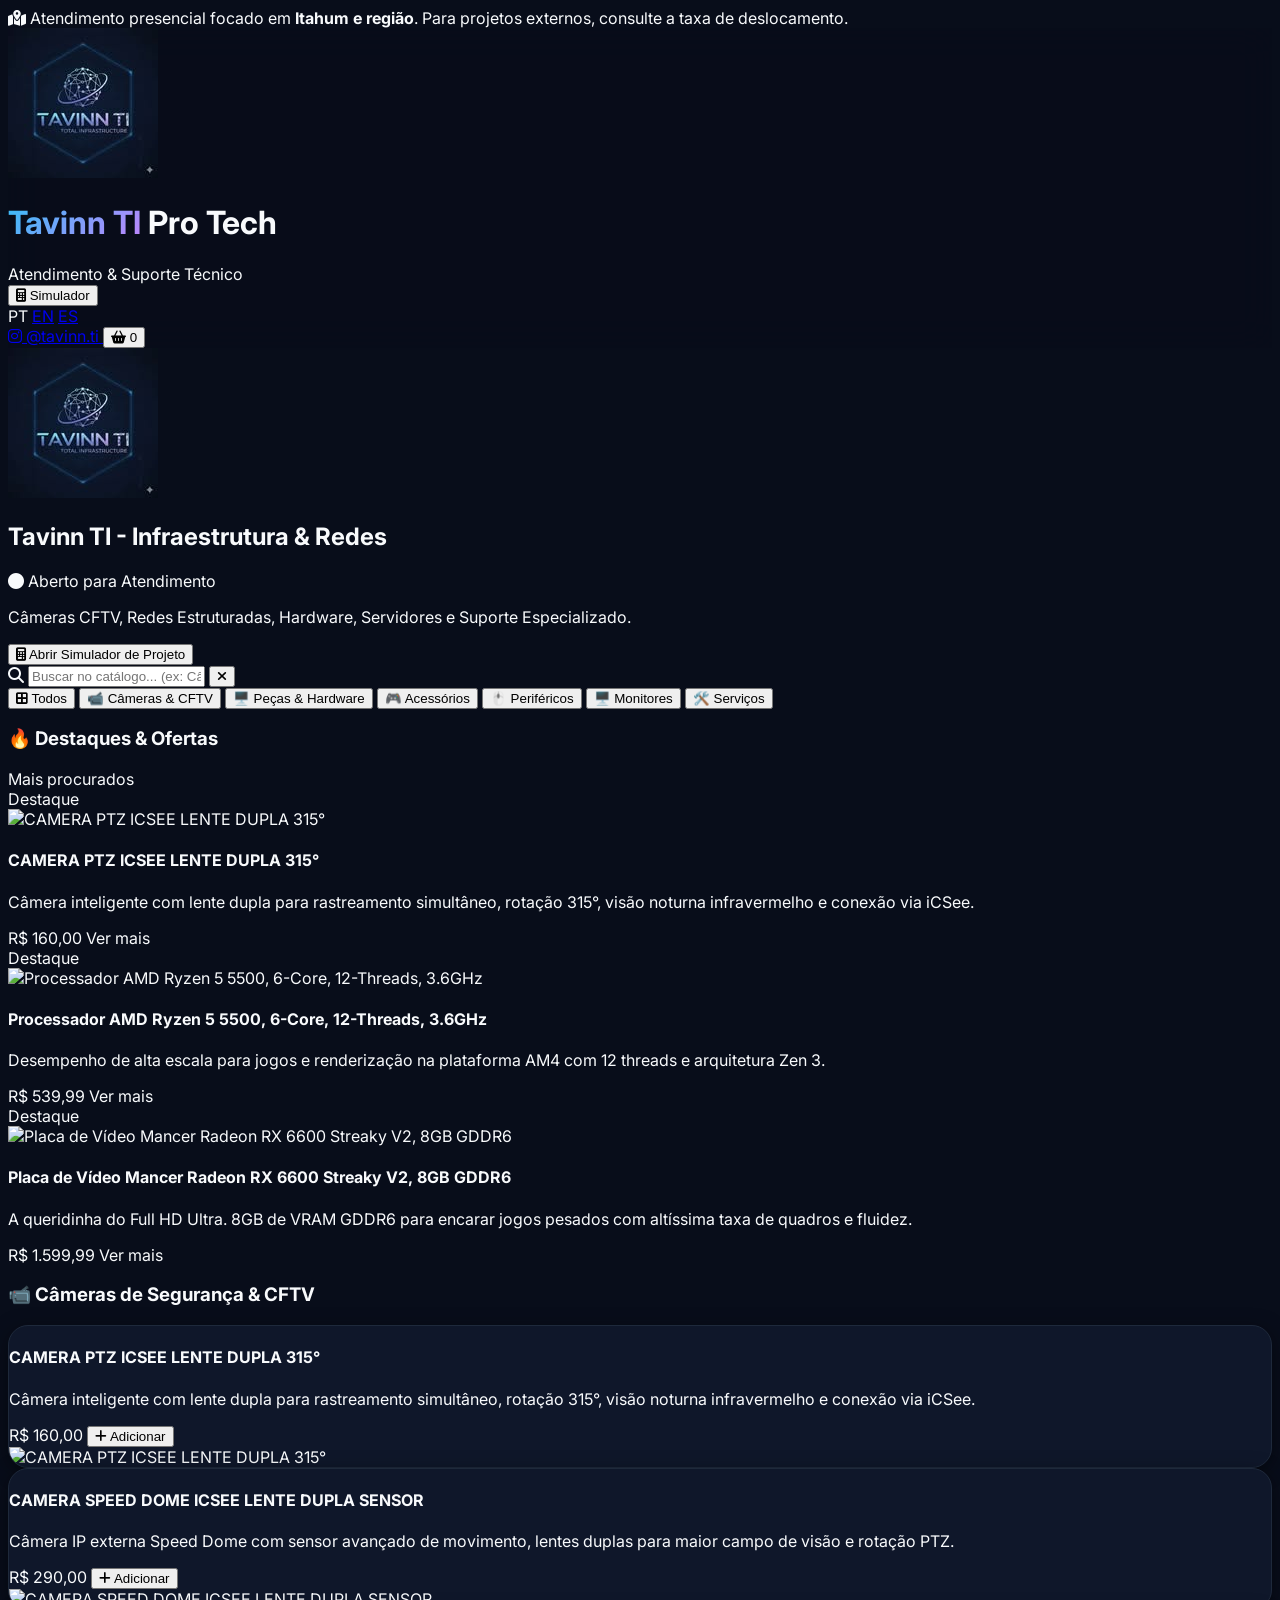
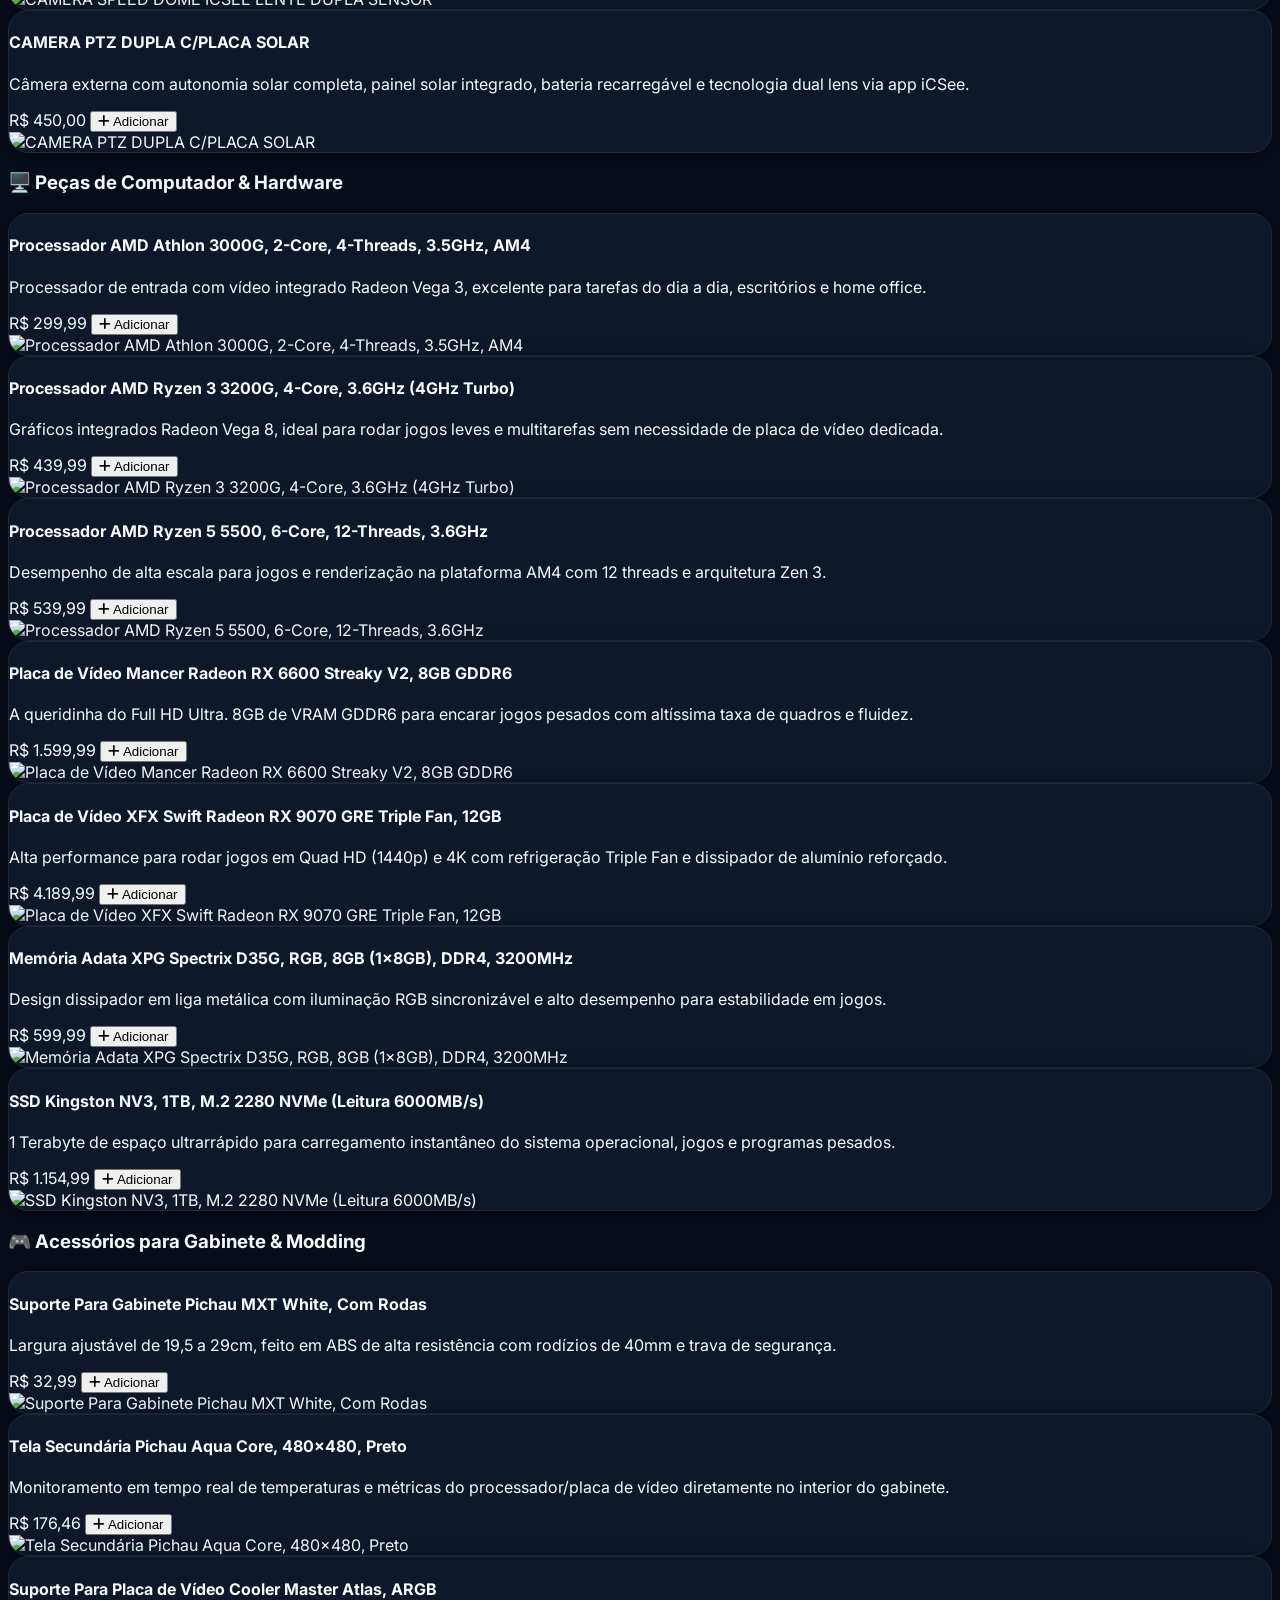
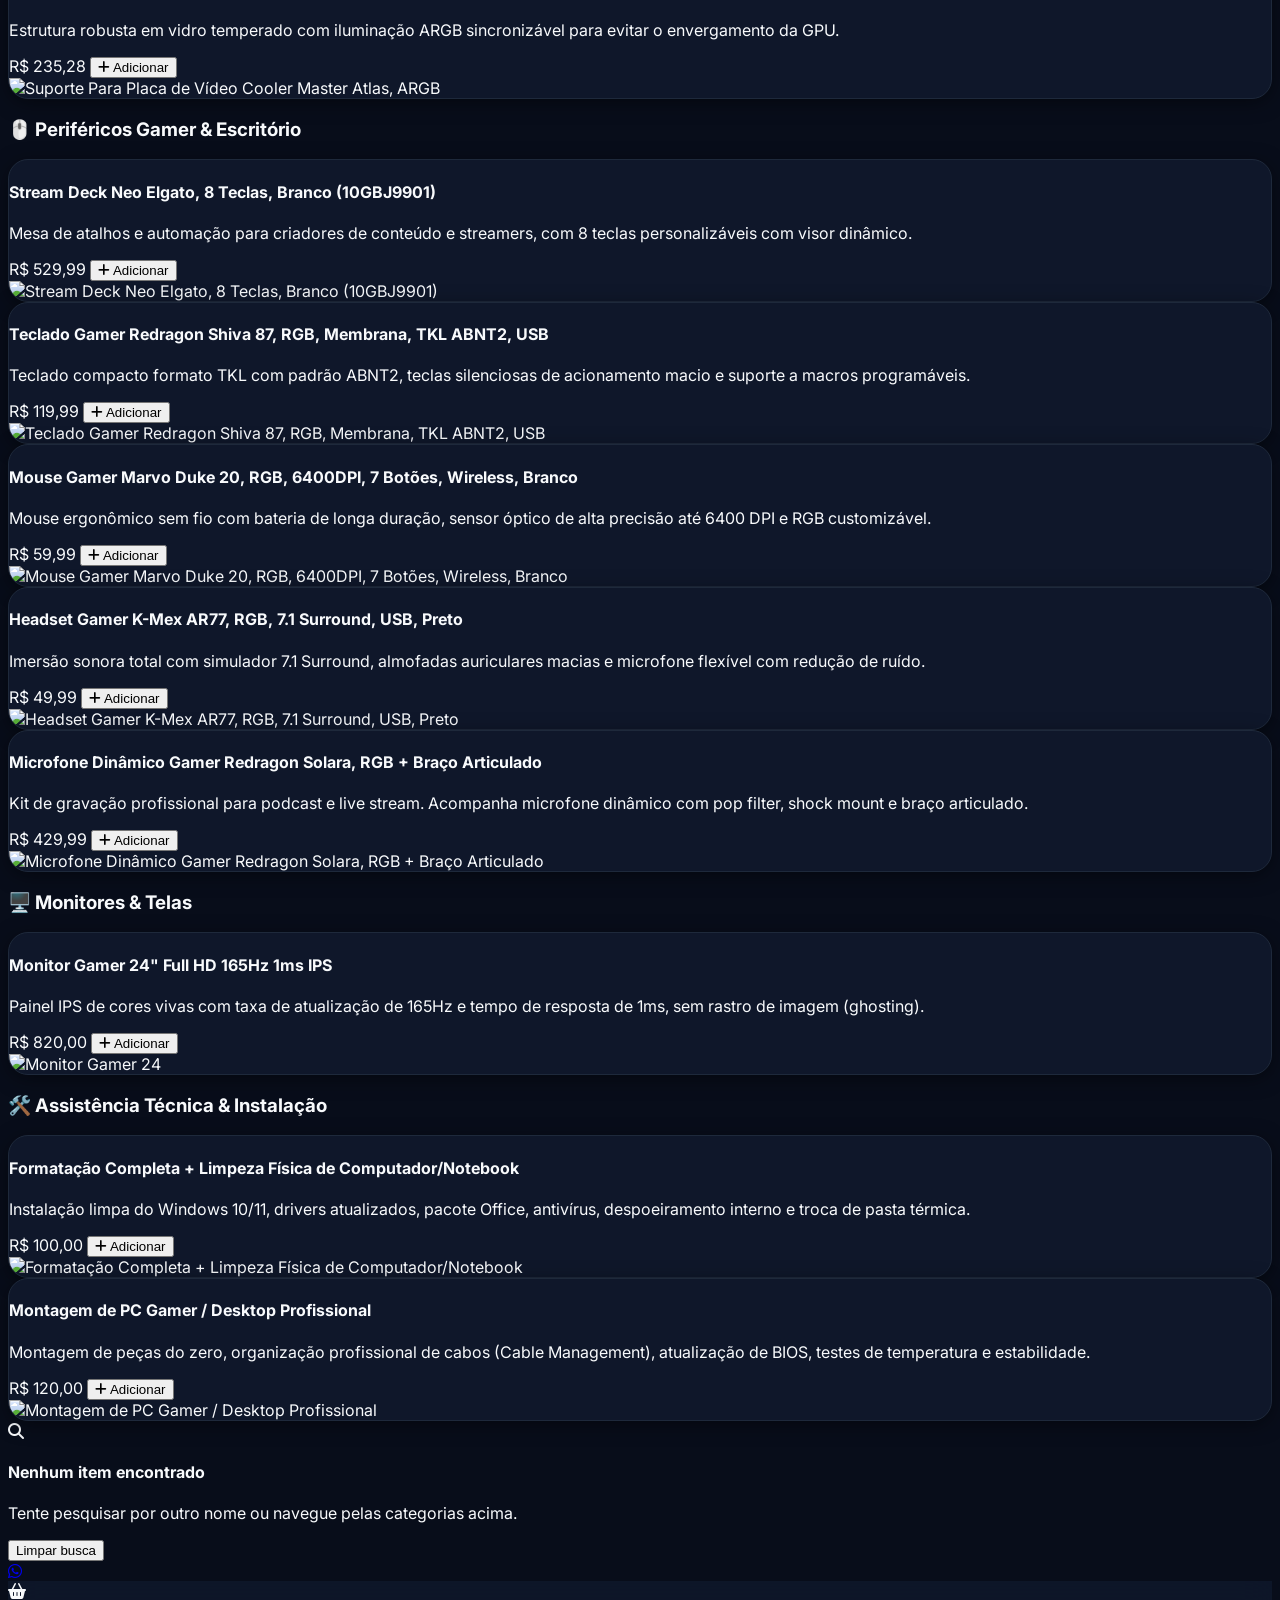
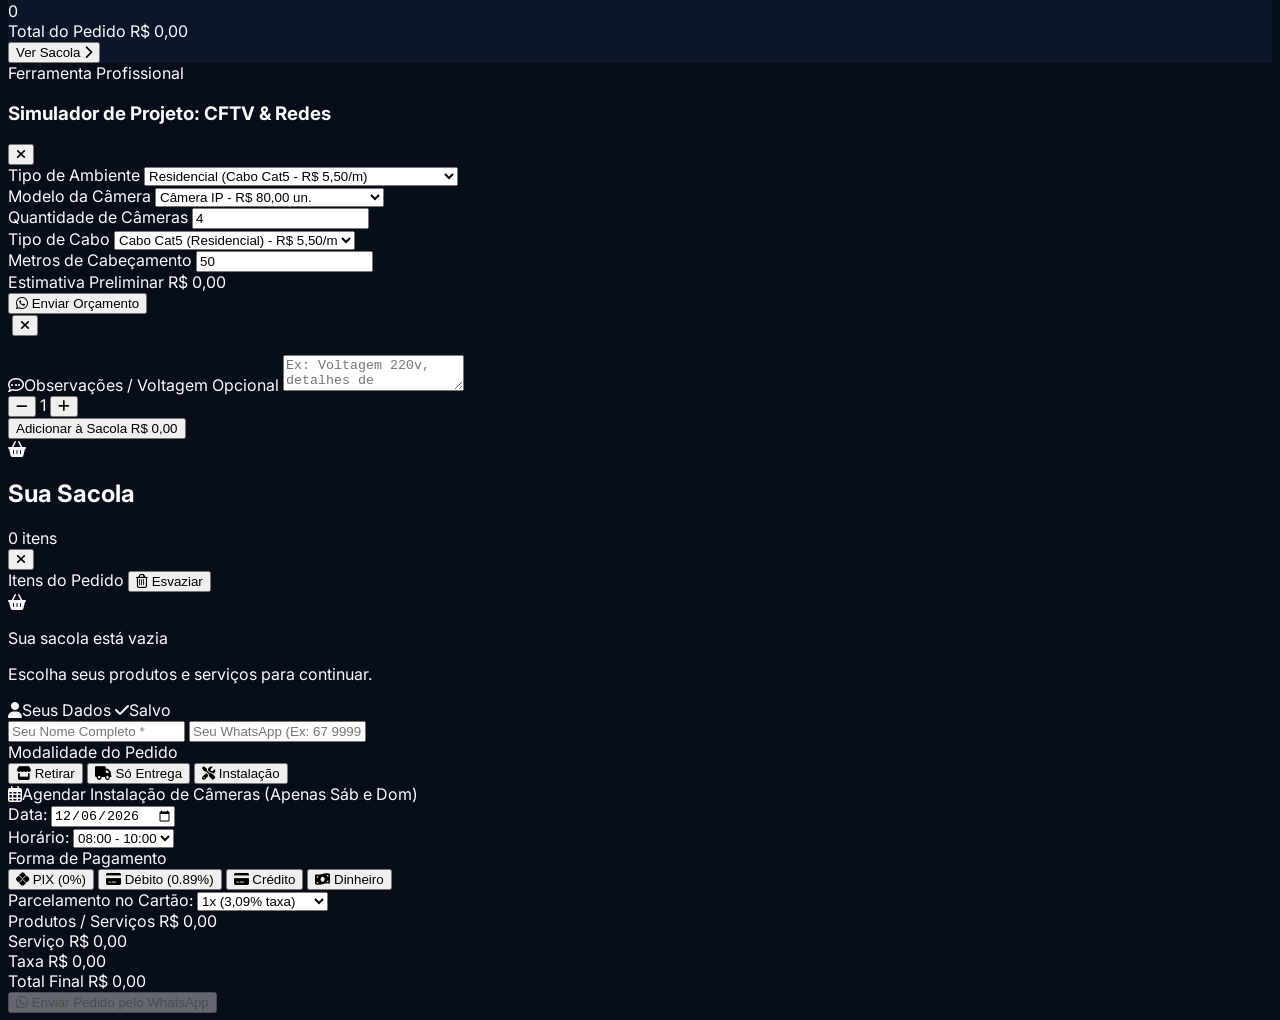
==== commit 594220b3: "Atualiza código do site Tavinn TI" ====
--- a/index.html
+++ b/index.html
@@ -39,12 +39,13 @@
                 extend: {
                     colors: {
                         tech: {
-                            bg: '#0c0c0e',
-                            card: '#141417',
-                            border: '#27272a',
-                            subtle: '#1f1f23',
-                            accent: '#3b82f6',
-                            glow: '#2563eb'
+                            bg: '#080d1a',       /* Fundo profundo cibernético */
+                            card: '#0f172a',     /* Cartões em azul escuro espacial */
+                            border: '#1e293b',   /* Bordas sutis em azul elétrico escuro */
+                            subtle: '#131c31',   /* Fundo secundário */
+                            cyanNeon: '#00E5FF', /* Ciano Neon brilhante */
+                            electric: '#2563EB', /* Azul elétrico */
+                            purpleNeon: '#8B5CF6'/* Roxo / Violeta espacial */
                         }
                     },
                     fontFamily: {
@@ -58,24 +59,25 @@
 
     <link rel="stylesheet" href="assets/css/style.css">
 </head>
-<body class="bg-tech-bg text-zinc-100 min-h-screen pb-28 selection:bg-blue-600 selection:text-white">
-
-    <div class="bg-blue-950/40 border-b border-blue-500/20 py-2 px-4 text-center text-xs text-slate-300">
-        <i class="fa-solid fa-map-location-dot text-blue-400 mr-1.5"></i> Atendimento presencial focado em <strong>Itahum e região</strong>. Para projetos externos, consulte a taxa de deslocamento.
+<body class="bg-tech-bg text-zinc-100 min-h-screen pb-28 selection:bg-cyan-500 selection:text-slate-950">
+
+    <div class="bg-blue-950/60 border-b border-cyan-500/20 py-2 px-4 text-center text-xs text-slate-300">
+        <i class="fa-solid fa-map-location-dot text-cyan-400 mr-1.5"></i> Atendimento presencial focado em <strong>Itahum e região</strong>. Para projetos externos, consulte a taxa de deslocamento.
     </div>
 
     <header class="sticky top-0 z-30 glass-header border-b border-tech-border transition-all duration-200">
         <div class="max-w-4xl mx-auto px-4 py-3 flex items-center justify-between gap-3">
             <div class="flex items-center gap-3">
-                <div class="w-10 h-10 rounded-xl bg-zinc-900 overflow-hidden border border-blue-600/50 shadow-md flex-shrink-0">
+                <div class="w-10 h-10 rounded-xl bg-tech-card overflow-hidden border border-cyan-500/40 shadow-md shadow-cyan-950/30 flex-shrink-0">
                     <img src="assets/img/logo.jpng" alt="Logo Tavinn TI" class="w-full h-full object-cover" onerror="this.onerror=null; this.src='https://images.unsplash.com/photo-1611143669185-af224c5e3252?w=150&auto=format&fit=crop&q=80';">
                 </div>
                 <div>
-                    <h1 class="font-display font-bold text-base md:text-lg leading-tight text-white tracking-wide flex items-center gap-2">
-                        Tavinn TI <span class="hidden sm:inline-block text-[10px] font-semibold bg-blue-500/10 text-blue-400 border border-blue-500/30 px-2 py-0.5 rounded-full">Pro Tech</span>
+                    <h1 class="font-display font-bold text-base md:text-lg leading-tight tracking-wide flex items-center gap-2">
+                        <span class="brand-gradient-text">Tavinn TI</span> 
+                        <span class="hidden sm:inline-block text-[10px] font-semibold bg-cyan-500/10 text-cyan-400 border border-cyan-500/30 px-2 py-0.5 rounded-full">Pro Tech</span>
                     </h1>
                     <span id="headerStatus" class="text-[11px] text-zinc-400 flex items-center gap-1.5">
-                        <span class="w-2 h-2 rounded-full bg-emerald-400 animate-pulse"></span> Atendimento & Suporte Técnico
+                        <span class="w-2 h-2 rounded-full bg-cyan-400 animate-pulse shadow-[0_0_8px_#00E5FF]"></span> Atendimento & Suporte Técnico
                     </span>
                 </div>
             </div>
@@ -87,41 +89,42 @@
                 </button>
 
                 <div class="flex items-center bg-tech-subtle border border-tech-border rounded-xl p-1 text-xs font-semibold">
-                    <span class="px-2 py-1 bg-blue-600 text-white rounded-lg shadow">PT</span>
+                    <span class="px-2 py-1 bg-cyan-600 text-white rounded-lg shadow">PT</span>
                     <a href="en/" class="px-2 py-1 text-zinc-400 hover:text-white transition-colors">EN</a>
                     <a href="es/" class="px-2 py-1 text-zinc-400 hover:text-white transition-colors">ES</a>
                 </div>
                 
-                <a href="https://wa.me/5567999584289" target="_blank" class="hidden sm:flex items-center gap-2 text-xs bg-tech-subtle hover:bg-zinc-800 text-zinc-200 px-3 py-2 rounded-xl border border-tech-border transition-colors">
-                    <i class="fa-brands fa-whatsapp text-emerald-400 text-sm"></i>
-                    <span>(67) 99958-4289</span>
+                <!-- Link do Instagram substituindo o WhatsApp no Header -->
+                <a href="https://www.instagram.com/tavinn.ti?stkn=Y3gzMmxiNnM1amJr" target="_blank" class="hidden sm:flex items-center gap-2 text-xs bg-tech-subtle hover:bg-zinc-800 text-zinc-200 px-3 py-2 rounded-xl border border-tech-border transition-colors">
+                    <i class="fa-brands fa-instagram text-pink-400 text-sm"></i>
+                    <span>@tavinn.ti</span>
                 </a>
                 
                 <button onclick="toggleCartDrawer()" class="relative p-2.5 rounded-xl bg-tech-subtle hover:bg-zinc-800 border border-tech-border text-zinc-200 transition-colors" aria-label="Abrir sacola">
                     <i class="fa-solid fa-basket-shopping text-base"></i>
-                    <span id="headerCartBadge" class="hidden absolute -top-1.5 -right-1.5 bg-blue-600 text-white text-[10px] font-bold w-5 h-5 rounded-full flex items-center justify-center border-2 border-tech-bg">0</span>
+                    <span id="headerCartBadge" class="hidden absolute -top-1.5 -right-1.5 bg-cyan-500 text-slate-950 font-extrabold text-[10px] w-5 h-5 rounded-full flex items-center justify-center border-2 border-tech-bg">0</span>
                 </button>
             </div>
         </div>
     </header>
 
-    <section class="relative bg-gradient-to-b from-zinc-900/80 to-tech-bg border-b border-tech-border">
-        <div class="h-32 md:h-44 w-full bg-cover bg-center relative" style="background-image: url('https://images.unsplash.com/photo-1550745165-9bc0b252726f?w=1200&auto=format&fit=crop&q=80');">
+    <section class="relative bg-gradient-to-b from-blue-950/30 to-tech-bg border-b border-tech-border">
+        <div class="h-32 md:h-44 w-full bg-cover bg-center relative opacity-60" style="background-image: url('https://images.unsplash.com/photo-1550745165-9bc0b252726f?w=1200&auto=format&fit=crop&q=80');">
             <div class="absolute inset-0 bg-gradient-to-t from-tech-bg via-tech-bg/70 to-transparent"></div>
         </div>
 
         <div class="max-w-4xl mx-auto px-4 -mt-14 relative z-10 pb-4">
             <div class="flex flex-col sm:flex-row sm:items-end justify-between gap-4">
                 <div class="flex items-end gap-4">
-                    <div class="w-20 h-20 sm:w-24 sm:h-24 rounded-2xl bg-tech-card border-2 border-blue-600 shadow-2xl p-1 flex-shrink-0 relative overflow-hidden group">
+                    <div class="w-20 h-20 sm:w-24 sm:h-24 rounded-2xl bg-tech-card border-2 border-cyan-500/50 shadow-2xl p-1 flex-shrink-0 relative overflow-hidden group">
                         <img src="assets/img/logo.jpng" alt="Tavinn TI Logo" class="w-full h-full object-cover rounded-xl" onerror="this.onerror=null; this.src='https://images.unsplash.com/photo-1611143669185-af224c5e3252?w=300&auto=format&fit=crop&q=80';">
                     </div>
                     
                     <div>
                         <div class="flex items-center gap-2 flex-wrap">
                             <h2 class="text-xl sm:text-2xl font-bold font-display text-white">Tavinn TI - Infraestrutura & Redes</h2>
-                            <span class="bg-blue-500/10 text-blue-400 border border-blue-500/20 text-xs font-semibold px-2.5 py-0.5 rounded-full flex items-center gap-1">
-                                <i class="fa-solid fa-circle text-[8px]"></i> Aberto para Atendimento
+                            <span class="bg-cyan-500/10 text-cyan-400 border border-cyan-500/30 text-xs font-semibold px-2.5 py-0.5 rounded-full flex items-center gap-1">
+                                <i class="fa-solid fa-circle text-[8px] text-cyan-400 animate-pulse"></i> Aberto para Atendimento
                             </span>
                         </div>
                         <p class="text-xs text-zinc-400 mt-1">Câmeras CFTV, Redes Estruturadas, Hardware, Servidores e Suporte Especializado.</p>
@@ -138,7 +141,7 @@
             <div class="mt-5">
                 <div class="relative">
                     <i class="fa-solid fa-magnifying-glass absolute left-3.5 top-1/2 -translate-y-1/2 text-zinc-500 text-sm"></i>
-                    <input type="text" id="searchInput" oninput="handleSearch()" placeholder="Buscar no catálogo... (ex: Câmera PTZ, Ryzen, Formatação, SSD)" class="w-full bg-tech-card border border-tech-border focus:border-blue-600 focus:ring-1 focus:ring-blue-600 rounded-xl pl-10 pr-10 py-2.5 text-sm text-zinc-100 placeholder-zinc-500 transition-all outline-none">
+                    <input type="text" id="searchInput" oninput="handleSearch()" placeholder="Buscar no catálogo... (ex: Câmera PTZ, Ryzen, Formatação, SSD)" class="w-full bg-tech-card border border-tech-border focus:border-cyan-500 focus:ring-1 focus:ring-cyan-500 rounded-xl pl-10 pr-10 py-2.5 text-sm text-zinc-100 placeholder-zinc-500 transition-all outline-none">
                     <button id="clearSearchBtn" onclick="clearSearch()" class="hidden absolute right-3 top-1/2 -translate-y-1/2 text-zinc-500 hover:text-zinc-300 text-xs p-1">
                         <i class="fa-solid fa-xmark"></i>
                     </button>
@@ -150,7 +153,7 @@
     <nav class="sticky top-[57px] z-20 bg-tech-bg/95 backdrop-blur-md border-b border-tech-border shadow-lg">
         <div class="max-w-4xl mx-auto px-4">
             <div class="flex items-center gap-2 overflow-x-auto no-scrollbar py-3 scroll-smooth" id="categoryTabs">
-                <button onclick="filterCategory('todos')" data-cat="todos" class="category-btn active bg-blue-600 text-white font-medium text-xs sm:text-sm px-4 py-2 rounded-xl whitespace-nowrap transition-all shadow-lg shadow-blue-950/50">
+                <button onclick="filterCategory('todos')" data-cat="todos" class="category-btn active bg-cyan-600 text-slate-950 font-bold text-xs sm:text-sm px-4 py-2 rounded-xl whitespace-nowrap transition-all shadow-lg shadow-cyan-950/50">
                     <i class="fa-solid fa-border-all mr-1.5"></i> Todos
                 </button>
                 <button onclick="filterCategory('cameras')" data-cat="cameras" class="category-btn bg-tech-card hover:bg-zinc-800 text-zinc-300 border border-tech-border font-medium text-xs sm:text-sm px-4 py-2 rounded-xl whitespace-nowrap transition-all">
@@ -179,65 +182,65 @@
         <section id="section-destaques" class="menu-section">
             <div class="flex items-center justify-between mb-3">
                 <h3 class="font-display font-bold text-lg text-white flex items-center gap-2">
-                    <span class="text-blue-500 text-xl">🔥</span> Destaques & Ofertas
+                    <span class="text-cyan-400 text-xl">🔥</span> Destaques & Ofertas
                 </h3>
                 <span class="text-xs text-zinc-500">Mais procurados</span>
             </div>
-            <div class="grid grid-cols-1 sm:grid-cols-2 gap-3" id="highlightsContainer"></div>
+            <div class="grid grid-cols-1 sm:grid-cols-2 gap-3.5" id="highlightsContainer"></div>
         </section>
 
         <section id="section-cameras" class="menu-section pt-2">
             <div class="border-b border-tech-border pb-2 mb-4">
                 <h3 class="font-display font-bold text-xl text-white flex items-center gap-2">
-                    <span class="text-blue-500">📹</span> Câmeras de Segurança & CFTV
-                </h3>
-            </div>
-            <div class="grid grid-cols-1 sm:grid-cols-2 gap-3" id="camerasContainer"></div>
+                    <span class="text-cyan-400">📹</span> Câmeras de Segurança & CFTV
+                </h3>
+            </div>
+            <div class="grid grid-cols-1 sm:grid-cols-2 gap-3.5" id="camerasContainer"></div>
         </section>
 
         <section id="section-hardware" class="menu-section pt-2">
             <div class="border-b border-tech-border pb-2 mb-4">
                 <h3 class="font-display font-bold text-xl text-white flex items-center gap-2">
-                    <span class="text-blue-500">🖥️</span> Peças de Computador & Hardware
-                </h3>
-            </div>
-            <div class="grid grid-cols-1 sm:grid-cols-2 gap-3" id="hardwareContainer"></div>
+                    <span class="text-cyan-400">🖥️</span> Peças de Computador & Hardware
+                </h3>
+            </div>
+            <div class="grid grid-cols-1 sm:grid-cols-2 gap-3.5" id="hardwareContainer"></div>
         </section>
 
         <section id="section-acessorios" class="menu-section pt-2">
             <div class="border-b border-tech-border pb-2 mb-4">
                 <h3 class="font-display font-bold text-xl text-white flex items-center gap-2">
-                    <span class="text-blue-500">🎮</span> Acessórios para Gabinete & Modding
-                </h3>
-            </div>
-            <div class="grid grid-cols-1 sm:grid-cols-2 gap-3" id="acessoriosContainer"></div>
+                    <span class="text-cyan-400">🎮</span> Acessórios para Gabinete & Modding
+                </h3>
+            </div>
+            <div class="grid grid-cols-1 sm:grid-cols-2 gap-3.5" id="acessoriosContainer"></div>
         </section>
 
         <section id="section-perifericos" class="menu-section pt-2">
             <div class="border-b border-tech-border pb-2 mb-4">
                 <h3 class="font-display font-bold text-xl text-white flex items-center gap-2">
-                    <span class="text-blue-500">🖱️</span> Periféricos Gamer & Escritório
-                </h3>
-            </div>
-            <div class="grid grid-cols-1 sm:grid-cols-2 gap-3" id="perifericosContainer"></div>
+                    <span class="text-cyan-400">🖱️</span> Periféricos Gamer & Escritório
+                </h3>
+            </div>
+            <div class="grid grid-cols-1 sm:grid-cols-2 gap-3.5" id="perifericosContainer"></div>
         </section>
 
         <section id="section-monitores" class="menu-section pt-2">
             <div class="border-b border-tech-border pb-2 mb-4">
                 <h3 class="font-display font-bold text-xl text-white flex items-center gap-2">
-                    <span class="text-blue-500">🖥️</span> Monitores & Telas
-                </h3>
-            </div>
-            <div class="grid grid-cols-1 sm:grid-cols-2 gap-3" id="monitoresContainer"></div>
+                    <span class="text-cyan-400">🖥️</span> Monitores & Telas
+                </h3>
+            </div>
+            <div class="grid grid-cols-1 sm:grid-cols-2 gap-3.5" id="monitoresContainer"></div>
         </section>
 
         <section id="section-servicos" class="menu-section pt-2">
             <div class="border-b border-tech-border pb-2 mb-4">
                 <h3 class="font-display font-bold text-xl text-white flex items-center gap-2">
-                    <span class="text-blue-500">🛠️</span> Assistência Técnica & Instalação
-                </h3>
-            </div>
-            <div class="grid grid-cols-1 sm:grid-cols-2 gap-3" id="servicosContainer"></div>
+                    <span class="text-cyan-400">🛠️</span> Assistência Técnica & Instalação
+                </h3>
+            </div>
+            <div class="grid grid-cols-1 sm:grid-cols-2 gap-3.5" id="servicosContainer"></div>
         </section>
 
         <div id="noResultsState" class="hidden py-12 text-center">
@@ -246,20 +249,25 @@
             </div>
             <h4 class="text-zinc-300 font-bold text-base">Nenhum item encontrado</h4>
             <p class="text-zinc-500 text-xs mt-1">Tente pesquisar por outro nome ou navegue pelas categorias acima.</p>
-            <button onclick="clearSearch()" class="mt-4 bg-blue-600 hover:bg-blue-700 text-white text-xs font-semibold px-4 py-2 rounded-xl transition-colors">
+            <button onclick="clearSearch()" class="mt-4 bg-cyan-600 hover:bg-cyan-500 text-slate-950 font-bold text-xs px-4 py-2 rounded-xl transition-colors">
                 Limpar busca
             </button>
         </div>
     </main>
+
+    <!-- Botão Flutuante do WhatsApp (Acompanha a rolagem) -->
+    <a href="https://wa.me/5567999584289" target="_blank" class="fixed bottom-20 right-4 z-40 bg-emerald-600 hover:bg-emerald-500 text-white w-13 h-13 p-3.5 rounded-full flex items-center justify-center shadow-lg shadow-emerald-950/80 transition-all hover:scale-110 active:scale-95" aria-label="Contato WhatsApp">
+        <i class="fa-brands fa-whatsapp text-2xl"></i>
+    </a>
 
     <div id="floatingCartBar" class="fixed bottom-0 inset-x-0 z-30 p-3 sm:p-4 glass-panel border-t border-tech-border transition-transform duration-300">
         <div class="max-w-4xl mx-auto flex items-center justify-between gap-3">
             <div class="flex items-center gap-3">
                 <div class="relative">
-                    <div class="w-11 h-11 rounded-xl bg-blue-600 text-white flex items-center justify-center text-lg font-bold shadow-lg shadow-blue-950/80">
+                    <div class="w-11 h-11 rounded-xl bg-cyan-500 text-slate-950 flex items-center justify-center text-lg font-bold shadow-lg shadow-cyan-950/80">
                         <i class="fa-solid fa-basket-shopping"></i>
                     </div>
-                    <span id="floatingCartCount" class="absolute -top-1.5 -right-1.5 bg-white text-blue-600 font-extrabold text-[11px] w-5 h-5 rounded-full flex items-center justify-center border-2 border-zinc-900 shadow">0</span>
+                    <span id="floatingCartCount" class="absolute -top-1.5 -right-1.5 bg-white text-cyan-600 font-extrabold text-[11px] w-5 h-5 rounded-full flex items-center justify-center border-2 border-zinc-900 shadow">0</span>
                 </div>
                 <div>
                     <span class="text-[11px] text-zinc-400 block uppercase tracking-wider font-medium">Total do Pedido</span>
@@ -267,7 +275,7 @@
                 </div>
             </div>
 
-            <button onclick="toggleCartDrawer()" class="bg-blue-600 hover:bg-blue-500 active:scale-95 text-white font-bold text-xs sm:text-sm px-5 py-3 rounded-xl flex items-center gap-2 shadow-lg shadow-blue-950/60 transition-all">
+            <button onclick="toggleCartDrawer()" class="bg-cyan-500 hover:bg-cyan-400 active:scale-95 text-slate-950 font-bold text-xs sm:text-sm px-5 py-3 rounded-xl flex items-center gap-2 shadow-lg shadow-cyan-950/65 transition-all">
                 <span>Ver Sacola</span>
                 <i class="fa-solid fa-chevron-right text-xs"></i>
             </button>
@@ -279,7 +287,7 @@
         <div class="bg-tech-card border border-tech-border w-full max-w-xl rounded-2xl overflow-hidden shadow-2xl p-6 space-y-5 transform scale-95 transition-transform" id="simuladorModalContent">
             <div class="flex items-center justify-between border-b border-tech-border pb-3">
                 <div>
-                    <span class="text-xs font-bold text-blue-400 bg-blue-500/10 border border-blue-500/30 px-3 py-1 rounded-full uppercase">Ferramenta Profissional</span>
+                    <span class="text-xs font-bold text-cyan-400 bg-cyan-500/10 border border-cyan-500/30 px-3 py-1 rounded-full uppercase">Ferramenta Profissional</span>
                     <h3 class="font-display font-bold text-xl text-white mt-2">Simulador de Projeto: CFTV & Redes</h3>
                 </div>
                 <button onclick="toggleSimuladorModal()" class="w-8 h-8 rounded-xl bg-tech-subtle text-zinc-400 hover:text-white flex items-center justify-center"><i class="fa-solid fa-xmark"></i></button>
@@ -327,7 +335,7 @@
             <div class="bg-tech-bg p-4 rounded-xl border border-tech-border flex flex-col sm:flex-row items-center justify-between gap-4">
                 <div>
                     <span class="text-[10px] uppercase font-bold text-zinc-400 block">Estimativa Preliminar</span>
-                    <span id="simResultTotal" class="text-xl font-bold text-blue-400 font-display">R$ 0,00</span>
+                    <span id="simResultTotal" class="text-xl font-bold text-cyan-400 font-display">R$ 0,00</span>
                 </div>
                 <button onclick="enviarSimuladorWhatsApp()" class="w-full sm:w-auto bg-emerald-600 hover:bg-emerald-500 text-white font-bold text-xs px-5 py-3 rounded-xl flex items-center justify-center gap-2 shadow-lg">
                     <i class="fa-brands fa-whatsapp"></i> Enviar Orçamento
@@ -339,7 +347,7 @@
     <!-- MODAL DO PRODUTO -->
     <div id="itemModal" class="fixed inset-0 z-50 bg-black/80 backdrop-blur-sm flex items-end sm:items-center justify-center p-0 sm:p-4 opacity-0 pointer-events-none transition-opacity duration-200">
         <div class="bg-tech-card border border-tech-border w-full max-w-lg rounded-t-3xl sm:rounded-2xl overflow-hidden shadow-2xl max-h-[90vh] flex flex-col transform translate-y-8 transition-transform duration-200" id="itemModalContent">
-            <div class="relative h-48 sm:h-52 bg-tech-bg flex items-center justify-center p-2">
+            <div class="relative h-48 sm:h-52 bg-tech-bg flex items-center justify-center p-2 card-image-container">
                 <img id="modalItemImage" src="" alt="" class="max-h-full max-w-full object-contain">
                 <button onclick="closeItemModal()" class="absolute top-3 right-3 w-9 h-9 rounded-full bg-black/60 text-white hover:bg-black flex items-center justify-center backdrop-blur-md transition-colors">
                     <i class="fa-solid fa-xmark text-lg"></i>
@@ -349,16 +357,16 @@
             <div class="p-5 overflow-y-auto space-y-4 flex-1">
                 <div>
                     <h3 id="modalItemTitle" class="text-xl font-bold font-display text-white"></h3>
-                    <p id="modalItemPrice" class="text-blue-400 font-bold text-lg mt-1 font-display"></p>
+                    <p id="modalItemPrice" class="text-cyan-400 font-bold text-lg mt-1 font-display"></p>
                     <p id="modalItemDesc" class="text-xs text-zinc-300 mt-2.5 leading-relaxed bg-tech-bg p-3.5 rounded-xl border border-tech-border"></p>
                 </div>
 
                 <div class="pt-2">
                     <label class="block text-xs font-semibold text-zinc-300 mb-1.5 flex items-center justify-between">
-                        <span><i class="fa-regular fa-comment-dots text-blue-500 mr-1.5"></i>Observações / Voltagem</span>
+                        <span><i class="fa-regular fa-comment-dots text-cyan-400 mr-1.5"></i>Observações / Voltagem</span>
                         <span class="text-[10px] text-zinc-500">Opcional</span>
                     </label>
-                    <textarea id="modalItemObs" rows="2" placeholder="Ex: Voltagem 220v, detalhes de entrega..." class="w-full bg-tech-bg border border-tech-border rounded-xl p-3 text-xs text-zinc-200 placeholder-zinc-600 focus:border-blue-600 outline-none resize-none"></textarea>
+                    <textarea id="modalItemObs" rows="2" placeholder="Ex: Voltagem 220v, detalhes de entrega..." class="w-full bg-tech-bg border border-tech-border rounded-xl p-3 text-xs text-zinc-200 placeholder-zinc-600 focus:border-cyan-500 outline-none resize-none"></textarea>
                 </div>
             </div>
 
@@ -373,7 +381,7 @@
                     </button>
                 </div>
 
-                <button id="modalAddBtn" onclick="confirmAddItemModal()" class="flex-1 bg-blue-600 hover:bg-blue-500 text-white font-bold text-sm py-3 px-4 rounded-xl flex items-center justify-between transition-colors shadow-lg shadow-blue-950/50">
+                <button id="modalAddBtn" onclick="confirmAddItemModal()" class="flex-1 bg-cyan-500 hover:bg-cyan-400 text-slate-950 font-bold text-sm py-3 px-4 rounded-xl flex items-center justify-between transition-colors shadow-lg shadow-cyan-950/50">
                     <span>Adicionar à Sacola</span>
                     <span id="modalSubtotalDisplay" class="font-display">R$ 0,00</span>
                 </button>
@@ -387,7 +395,7 @@
             
             <div class="p-4 bg-tech-bg border-b border-tech-border flex items-center justify-between">
                 <div class="flex items-center gap-2">
-                    <i class="fa-solid fa-basket-shopping text-blue-500 text-lg"></i>
+                    <i class="fa-solid fa-basket-shopping text-cyan-400 text-lg"></i>
                     <h2 class="font-display font-bold text-lg text-white">Sua Sacola</h2>
                     <span id="cartDrawerBadge" class="bg-tech-subtle text-zinc-300 text-xs px-2.5 py-0.5 rounded-full font-medium border border-tech-border">0 itens</span>
                 </div>
@@ -419,13 +427,13 @@
                 <div id="checkoutOptionsSection" class="space-y-5 pt-2 border-t border-tech-border">
                     <div class="space-y-2.5 bg-tech-bg p-3.5 rounded-xl border border-tech-border">
                         <span class="text-xs font-bold text-zinc-300 block flex items-center justify-between">
-                            <span><i class="fa-solid fa-user text-blue-500 mr-1.5"></i>Seus Dados</span>
+                            <span><i class="fa-solid fa-user text-cyan-400 mr-1.5"></i>Seus Dados</span>
                             <span id="savedBadge" class="hidden text-[10px] text-emerald-400 bg-emerald-500/10 border border-emerald-500/20 px-2 py-0.5 rounded-full"><i class="fa-solid fa-check mr-1"></i>Salvo</span>
                         </span>
                         
                         <div class="grid grid-cols-1 gap-2">
-                            <input type="text" id="custName" onchange="saveCustomerData()" placeholder="Seu Nome Completo *" class="w-full bg-tech-card border border-tech-border rounded-lg p-2.5 text-xs text-zinc-100 placeholder-zinc-600 focus:border-blue-600 outline-none">
-                            <input type="tel" id="custPhone" onchange="saveCustomerData()" placeholder="Seu WhatsApp (Ex: 67 99999-9999) *" class="w-full bg-tech-card border border-tech-border rounded-lg p-2.5 text-xs text-zinc-100 placeholder-zinc-600 focus:border-blue-600 outline-none">
+                            <input type="text" id="custName" onchange="saveCustomerData()" placeholder="Seu Nome Completo *" class="w-full bg-tech-card border border-tech-border rounded-lg p-2.5 text-xs text-zinc-100 placeholder-zinc-600 focus:border-cyan-500 outline-none">
+                            <input type="tel" id="custPhone" onchange="saveCustomerData()" placeholder="Seu WhatsApp (Ex: 67 99999-9999) *" class="w-full bg-tech-card border border-tech-border rounded-lg p-2.5 text-xs text-zinc-100 placeholder-zinc-600 focus:border-cyan-500 outline-none">
                         </div>
                     </div>
 
@@ -438,15 +446,15 @@
                             <button onclick="setServiceMode('delivery')" id="modeDelivery" class="service-mode-btn bg-tech-bg border border-tech-border text-zinc-400 p-2.5 rounded-xl flex flex-col items-center justify-center text-center text-[11px] font-semibold transition-all">
                                 <i class="fa-solid fa-truck mb-1 text-sm"></i> Só Entrega
                             </button>
-                            <button onclick="setServiceMode('install')" id="modeInstall" class="service-mode-btn bg-tech-bg border-2 border-blue-600 text-white p-2.5 rounded-xl flex flex-col items-center justify-center text-center text-[11px] font-semibold transition-all">
-                                <i id="installModeIcon" class="fa-solid fa-tools mb-1 text-sm text-blue-400"></i> 
+                            <button onclick="setServiceMode('install')" id="modeInstall" class="service-mode-btn bg-tech-bg border-2 border-cyan-500 text-cyan-400 p-2.5 rounded-xl flex flex-col items-center justify-center text-center text-[11px] font-semibold transition-all">
+                                <i id="installModeIcon" class="fa-solid fa-tools mb-1 text-sm text-cyan-400"></i> 
                                 <span id="installModeText">Instalação</span>
                             </button>
                         </div>
                     </div>
 
                     <div id="installScheduleBox" class="space-y-3 bg-tech-bg p-3.5 rounded-xl border border-tech-border">
-                        <span id="scheduleTitleText" class="text-xs font-bold text-blue-400 block">
+                        <span id="scheduleTitleText" class="text-xs font-bold text-cyan-400 block">
                             <i class="fa-regular fa-calendar-days mr-1.5"></i>Agendar Atendimento
                         </span>
                         <div class="grid grid-cols-2 gap-2">
@@ -469,14 +477,14 @@
                     <div>
                         <label class="block text-xs font-bold text-zinc-300 mb-2 uppercase tracking-wider">Forma de Pagamento</label>
                         <div class="grid grid-cols-3 gap-2">
-                            <button onclick="setPaymentMethod('pix')" id="payPix" class="pay-option bg-tech-bg border-2 border-blue-600 text-white p-2.5 rounded-xl flex flex-col items-center justify-center text-[11px] font-semibold">
+                            <button onclick="setPaymentMethod('pix')" id="payPix" class="pay-option bg-tech-bg border-2 border-cyan-500 text-cyan-400 p-2.5 rounded-xl flex flex-col items-center justify-center text-[11px] font-semibold">
                                 <i class="fa-brands fa-pix text-emerald-400 text-sm mb-1"></i> PIX (0%)
                             </button>
                             <button onclick="setPaymentMethod('debit')" id="payDebit" class="pay-option bg-tech-bg border border-tech-border text-zinc-400 p-2.5 rounded-xl flex flex-col items-center justify-center text-[11px] font-semibold">
                                 <i class="fa-solid fa-credit-card text-amber-400 text-sm mb-1"></i> Débito (0.89%)
                             </button>
                             <button onclick="setPaymentMethod('credit')" id="payCredit" class="pay-option bg-tech-bg border border-tech-border text-zinc-400 p-2.5 rounded-xl flex flex-col items-center justify-center text-[11px] font-semibold">
-                                <i class="fa-solid fa-credit-card text-blue-400 text-sm mb-1"></i> Crédito
+                                <i class="fa-solid fa-credit-card text-cyan-400 text-sm mb-1"></i> Crédito
                             </button>
                             <button onclick="setPaymentMethod('cash')" id="payCash" class="pay-option col-span-3 bg-tech-bg border border-tech-border text-zinc-400 p-2 rounded-xl flex items-center justify-center gap-2 text-xs font-semibold">
                                 <i class="fa-solid fa-money-bill-wave text-emerald-500"></i> Dinheiro
@@ -517,7 +525,7 @@
                         </div>
                         <div class="border-t border-tech-border pt-2 flex justify-between font-bold text-sm text-white">
                             <span>Total Final</span>
-                            <span id="summaryTotal" class="text-blue-400 font-display text-base">R$ 0,00</span>
+                            <span id="summaryTotal" class="text-cyan-400 font-display text-base">R$ 0,00</span>
                         </div>
                     </div>
                 </div>
--- a/assets/css/style.css
+++ b/assets/css/style.css
@@ -3,6 +3,7 @@
     color: #f8fafc;
     font-family: 'Inter', sans-serif;
     -webkit-tap-highlight-color: transparent;
+    overflow-x: hidden;
 }
 
 .no-scrollbar::-webkit-scrollbar {
@@ -23,4 +24,87 @@
     background: rgba(15, 23, 42, 0.92);
     backdrop-filter: blur(16px);
     -webkit-backdrop-filter: blur(16px);
+}
+
+/* Gradiente do Título Principal */
+.brand-gradient-text {
+    background: linear-gradient(135deg, #38BDF8 0%, #C084FC 100%);
+    -webkit-background-clip: text;
+    -webkit-text-fill-color: transparent;
+}
+
+/* Cards de Produtos & Serviços */
+.product-card {
+    background-color: #0f172a;
+    border: 1px solid #1e293b;
+    border-radius: 1.25rem;
+    transition: all 0.4s cubic-bezier(0.16, 1, 0.3, 1);
+    box-shadow: 0 4px 20px -2px rgba(0, 0, 0, 0.5);
+    position: relative;
+    overflow: hidden;
+    display: flex;
+    flex-direction: column;
+    justify-content: space-between;
+}
+
+.product-card::before {
+    content: '';
+    position: absolute;
+    inset: 0;
+    border-radius: 1.25rem;
+    padding: 1px;
+    background: linear-gradient(to bottom right, #00E5FF, #8B5CF6);
+    -webkit-mask: linear-gradient(#fff 0 0) content-box, linear-gradient(#fff 0 0);
+    -webkit-mask-composite: xor;
+    mask-composite: exclude;
+    opacity: 0;
+    transition: opacity 0.4s ease;
+    pointer-events: none;
+}
+
+.product-card:hover::before {
+    opacity: 1;
+}
+
+.product-card:hover {
+    transform: translateY(-4px);
+    box-shadow: 0 20px 40px -10px rgba(0, 229, 255, 0.15);
+    border-color: rgba(0, 229, 255, 0.3);
+}
+
+.product-card .card-image-container {
+    background: radial-gradient(circle at center, #131c31 0%, #080d1a 100%);
+    position: relative;
+    overflow: hidden;
+}
+
+.product-card img {
+    transition: transform 0.5s cubic-bezier(0.16, 1, 0.3, 1);
+}
+
+.product-card:hover img {
+    transform: scale(1.06);
+}
+
+@keyframes fadeInUp {
+    from {
+        opacity: 0;
+        transform: translateY(16px);
+    }
+    to {
+        opacity: 1;
+        transform: translateY(0);
+    }
+}
+
+.menu-section {
+    animation: fadeInUp 0.6s cubic-bezier(0.16, 1, 0.3, 1) forwards;
+}
+
+button, a {
+    transition: all 0.2s ease-in-out;
+}
+
+button:active {
+    transform: scale(0.96);
 }
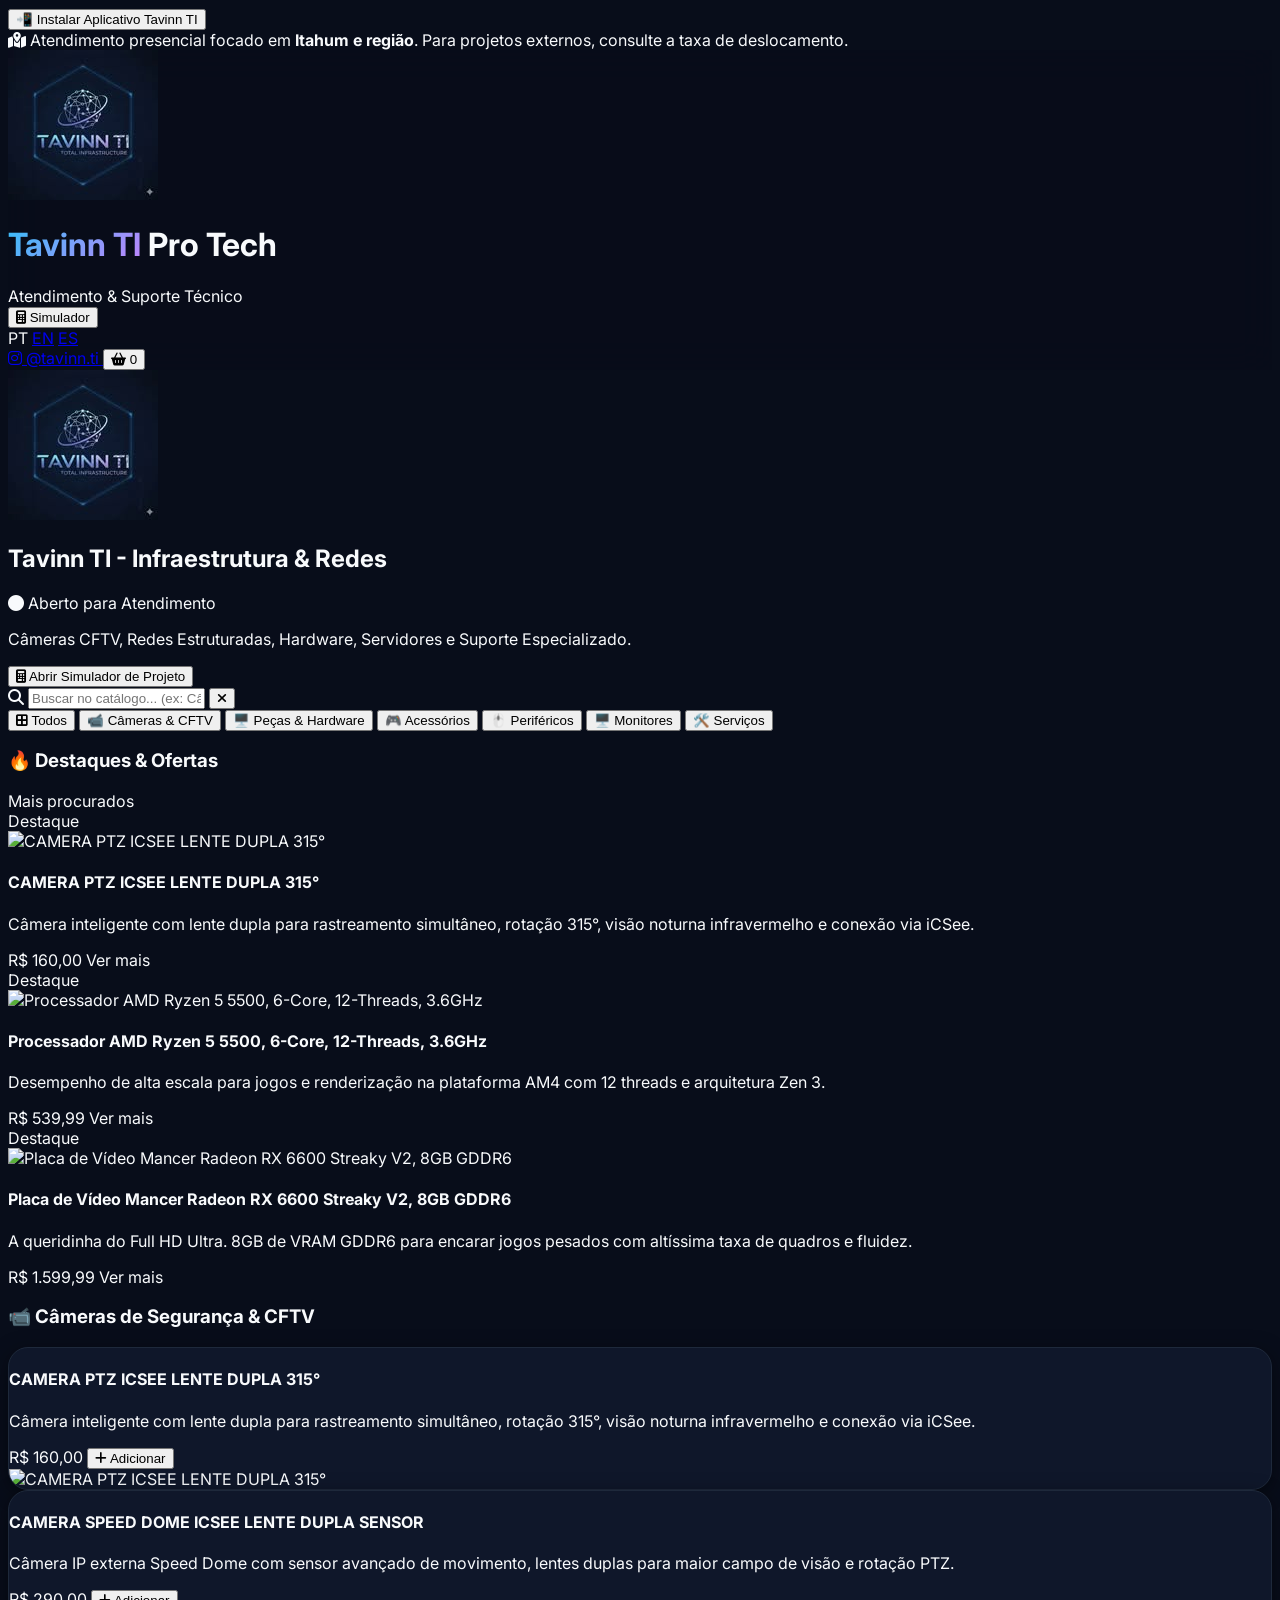
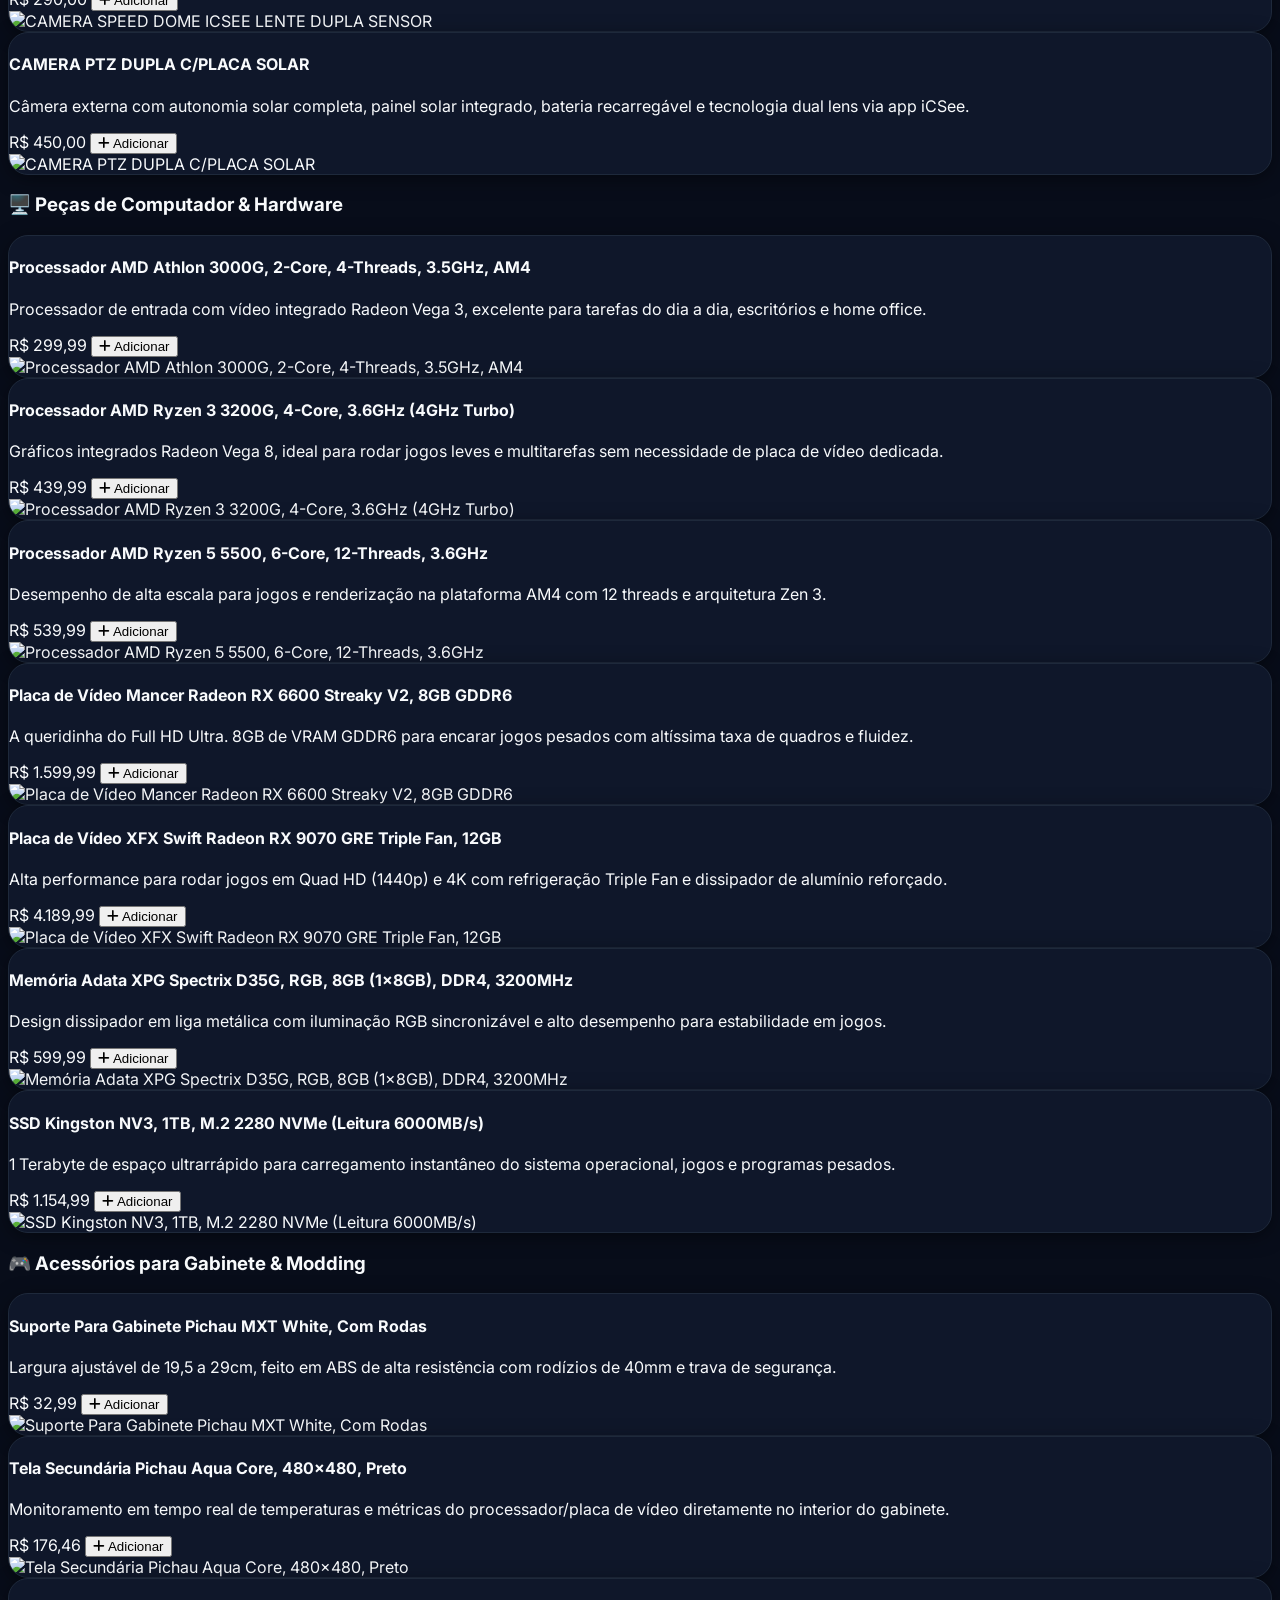
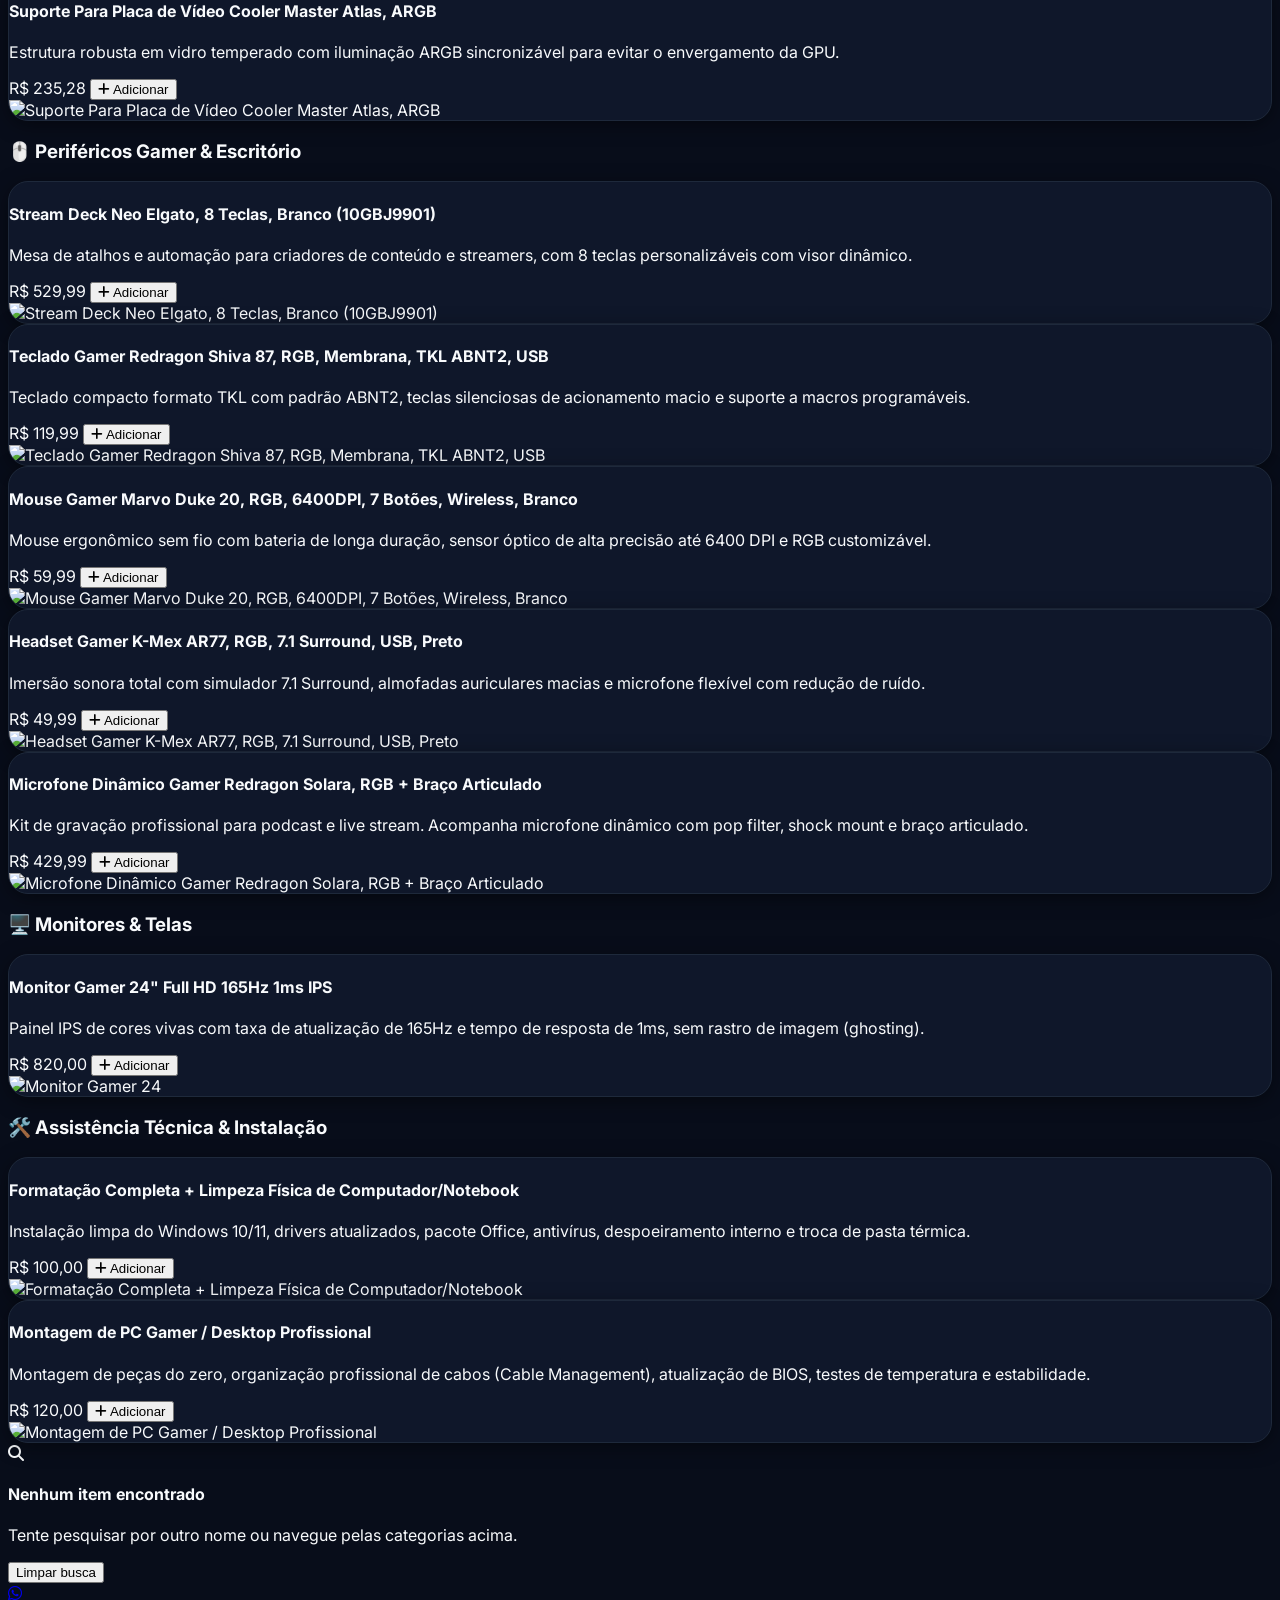
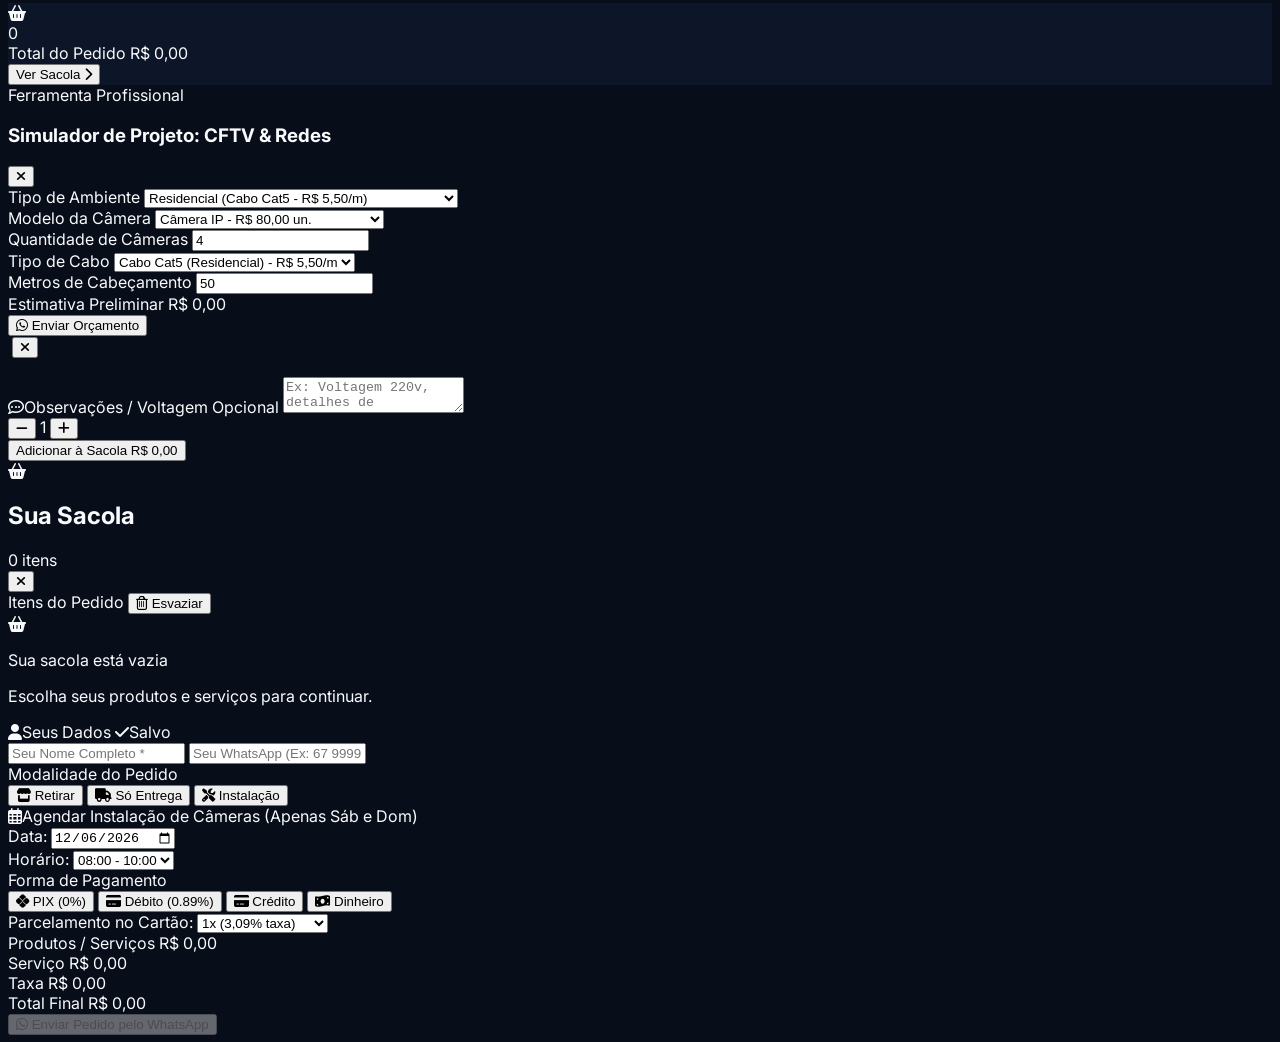
==== commit 06623036: "Atualiza icones PWA para 192 e 512 png no manifest e service worker" ====
--- a/index.html
+++ b/index.html
@@ -5,6 +5,11 @@
     <meta name="viewport" content="width=device-width, initial-scale=1.0">
     <title>Tavinn TI - Soluções em TI, CFTV & Informática</title>
     
+    <!-- Configurações PWA -->
+    <link rel="manifest" href="./manifest.json">
+    <meta name="theme-color" content="#0d6efd">
+    <link rel="apple-touch-icon" href="./assets/img/logo.jpng">
+
     <!-- SEO Local Schema.org -->
     <script type="application/ld+json">
     {
@@ -61,6 +66,13 @@
 </head>
 <body class="bg-tech-bg text-zinc-100 min-h-screen pb-28 selection:bg-cyan-500 selection:text-slate-950">
 
+    <!-- Banner de Instalação Direta no Telemóvel -->
+    <div id="pwa-install-container" class="hidden bg-cyan-600 text-slate-950 p-3 text-center sticky top-0 z-50 shadow-lg border-b border-cyan-400">
+        <button id="pwa-install-btn" class="bg-slate-950 text-cyan-400 font-bold text-xs sm:text-sm px-4 py-2 rounded-xl shadow hover:bg-slate-900 transition-all">
+            📲 Instalar Aplicativo Tavinn TI
+        </button>
+    </div>
+
     <div class="bg-blue-950/60 border-b border-cyan-500/20 py-2 px-4 text-center text-xs text-slate-300">
         <i class="fa-solid fa-map-location-dot text-cyan-400 mr-1.5"></i> Atendimento presencial focado em <strong>Itahum e região</strong>. Para projetos externos, consulte a taxa de deslocamento.
     </div>
@@ -94,7 +106,7 @@
                     <a href="es/" class="px-2 py-1 text-zinc-400 hover:text-white transition-colors">ES</a>
                 </div>
                 
-                <!-- Link do Instagram substituindo o WhatsApp no Header -->
+                <!-- Link do Instagram -->
                 <a href="https://www.instagram.com/tavinn.ti?stkn=Y3gzMmxiNnM1amJr" target="_blank" class="hidden sm:flex items-center gap-2 text-xs bg-tech-subtle hover:bg-zinc-800 text-zinc-200 px-3 py-2 rounded-xl border border-tech-border transition-colors">
                     <i class="fa-brands fa-instagram text-pink-400 text-sm"></i>
                     <span>@tavinn.ti</span>
@@ -255,7 +267,7 @@
         </div>
     </main>
 
-    <!-- Botão Flutuante do WhatsApp (Acompanha a rolagem) -->
+    <!-- Botão Flutuante do WhatsApp -->
     <a href="https://wa.me/5567999584289" target="_blank" class="fixed bottom-20 right-4 z-40 bg-emerald-600 hover:bg-emerald-500 text-white w-13 h-13 p-3.5 rounded-full flex items-center justify-center shadow-lg shadow-emerald-950/80 transition-all hover:scale-110 active:scale-95" aria-label="Contato WhatsApp">
         <i class="fa-brands fa-whatsapp text-2xl"></i>
     </a>
@@ -544,5 +556,50 @@
 
     <script src="assets/js/products-db.js"></script>
     <script src="assets/js/cart.js"></script>
+
+    <!-- Script do PWA & Botão de Instalação Automático -->
+    <script>
+        // Registro do Service Worker
+        if ('serviceWorker' in navigator) {
+            window.addEventListener('load', () => {
+                navigator.serviceWorker.register('/loja-total-infraestruture/sw.js')
+                    .then(reg => console.log('Service Worker registrado:', reg.scope))
+                    .catch(err => console.error('Erro ao registrar Service Worker:', err));
+            });
+        }
+
+        // Captura do evento de instalação para exibir o banner
+        let deferredPrompt;
+        const installContainer = document.getElementById('pwa-install-container');
+        const installBtn = document.getElementById('pwa-install-btn');
+
+        window.addEventListener('beforeinstallprompt', (e) => {
+            e.preventDefault();
+            deferredPrompt = e;
+            if (installContainer) {
+                installContainer.classList.remove('hidden');
+            }
+        });
+
+        if (installBtn) {
+            installBtn.addEventListener('click', async () => {
+                if (deferredPrompt) {
+                    deferredPrompt.prompt();
+                    const { outcome } = await deferredPrompt.userChoice;
+                    if (outcome === 'accepted') {
+                        console.log('PWA instalado com sucesso pelo usuário');
+                    }
+                    deferredPrompt = null;
+                    installContainer.classList.add('hidden');
+                }
+            });
+        }
+
+        window.addEventListener('appinstalled', () => {
+            if (installContainer) {
+                installContainer.classList.add('hidden');
+            }
+        });
+    </script>
 </body>
 </html>
--- a/assets/css/style.css
+++ b/assets/css/style.css
@@ -107,4 +107,33 @@
 
 button:active {
     transform: scale(0.96);
+}
+
+/* Estilo do Banner de Instalação PWA */
+.pwa-banner {
+  display: none;
+  text-align: center;
+  padding: 12px 16px;
+  background-color: #0d6efd;
+  color: #ffffff;
+  position: sticky;
+  top: 0;
+  z-index: 9999;
+  box-shadow: 0 2px 10px rgba(0, 0, 0, 0.3);
+}
+
+.pwa-button {
+  background-color: #ffffff;
+  color: #0d6efd;
+  font-weight: bold;
+  border: none;
+  padding: 10px 20px;
+  border-radius: 8px;
+  cursor: pointer;
+  font-size: 14px;
+  transition: background-color 0.2s ease;
+}
+
+.pwa-button:hover {
+  background-color: #e2e8f0;
 }
